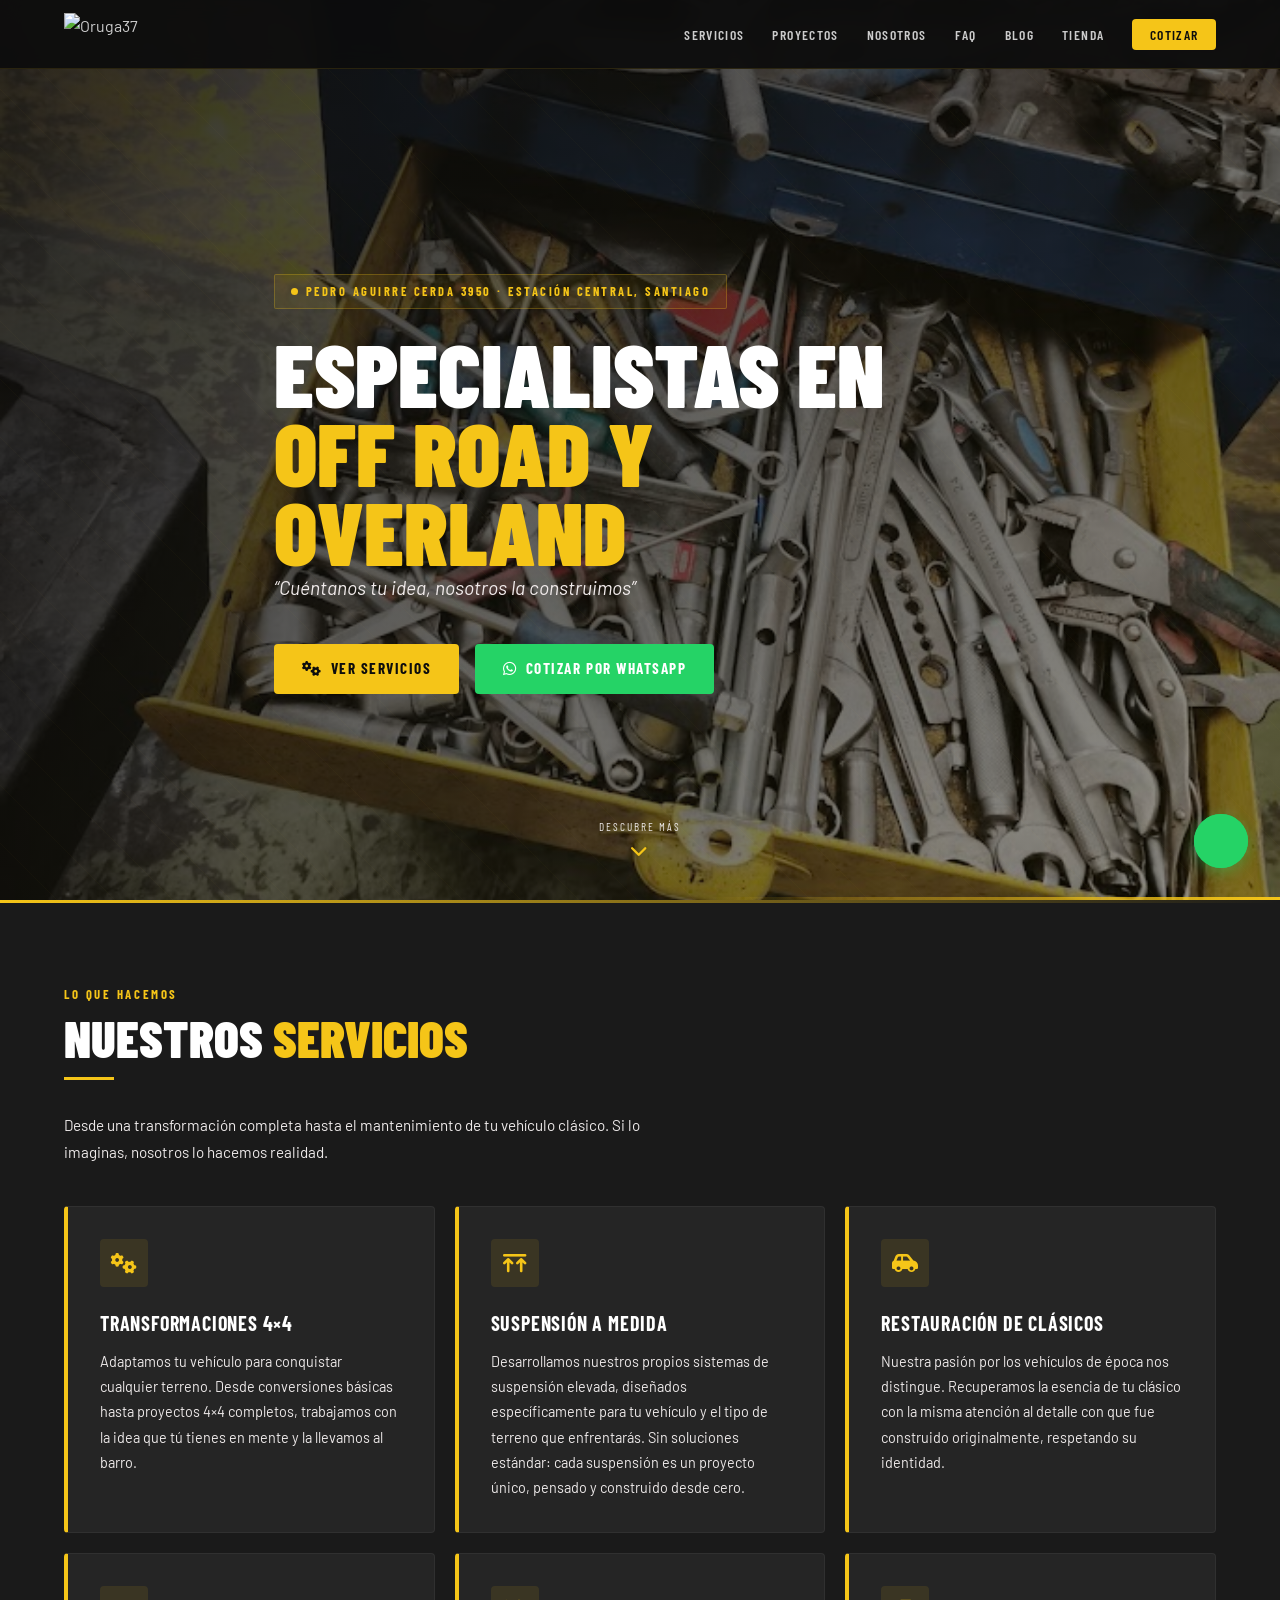
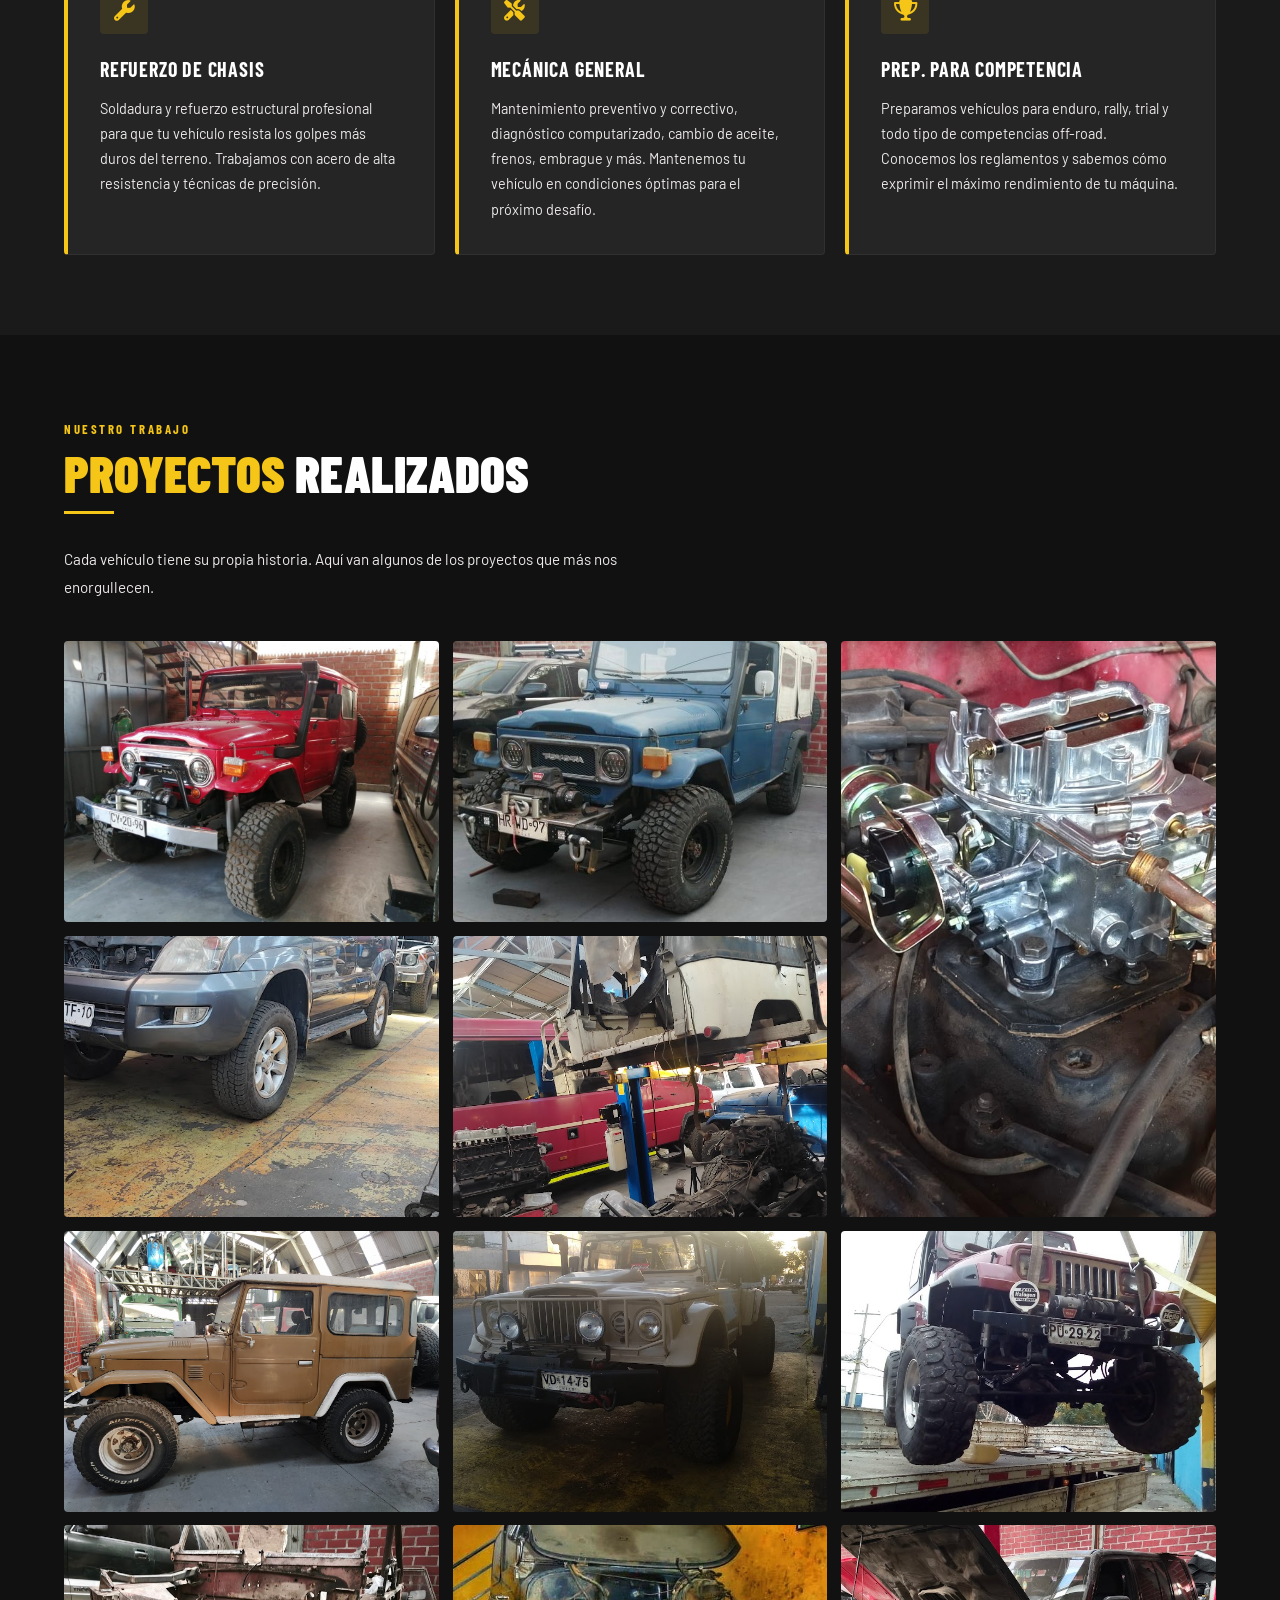
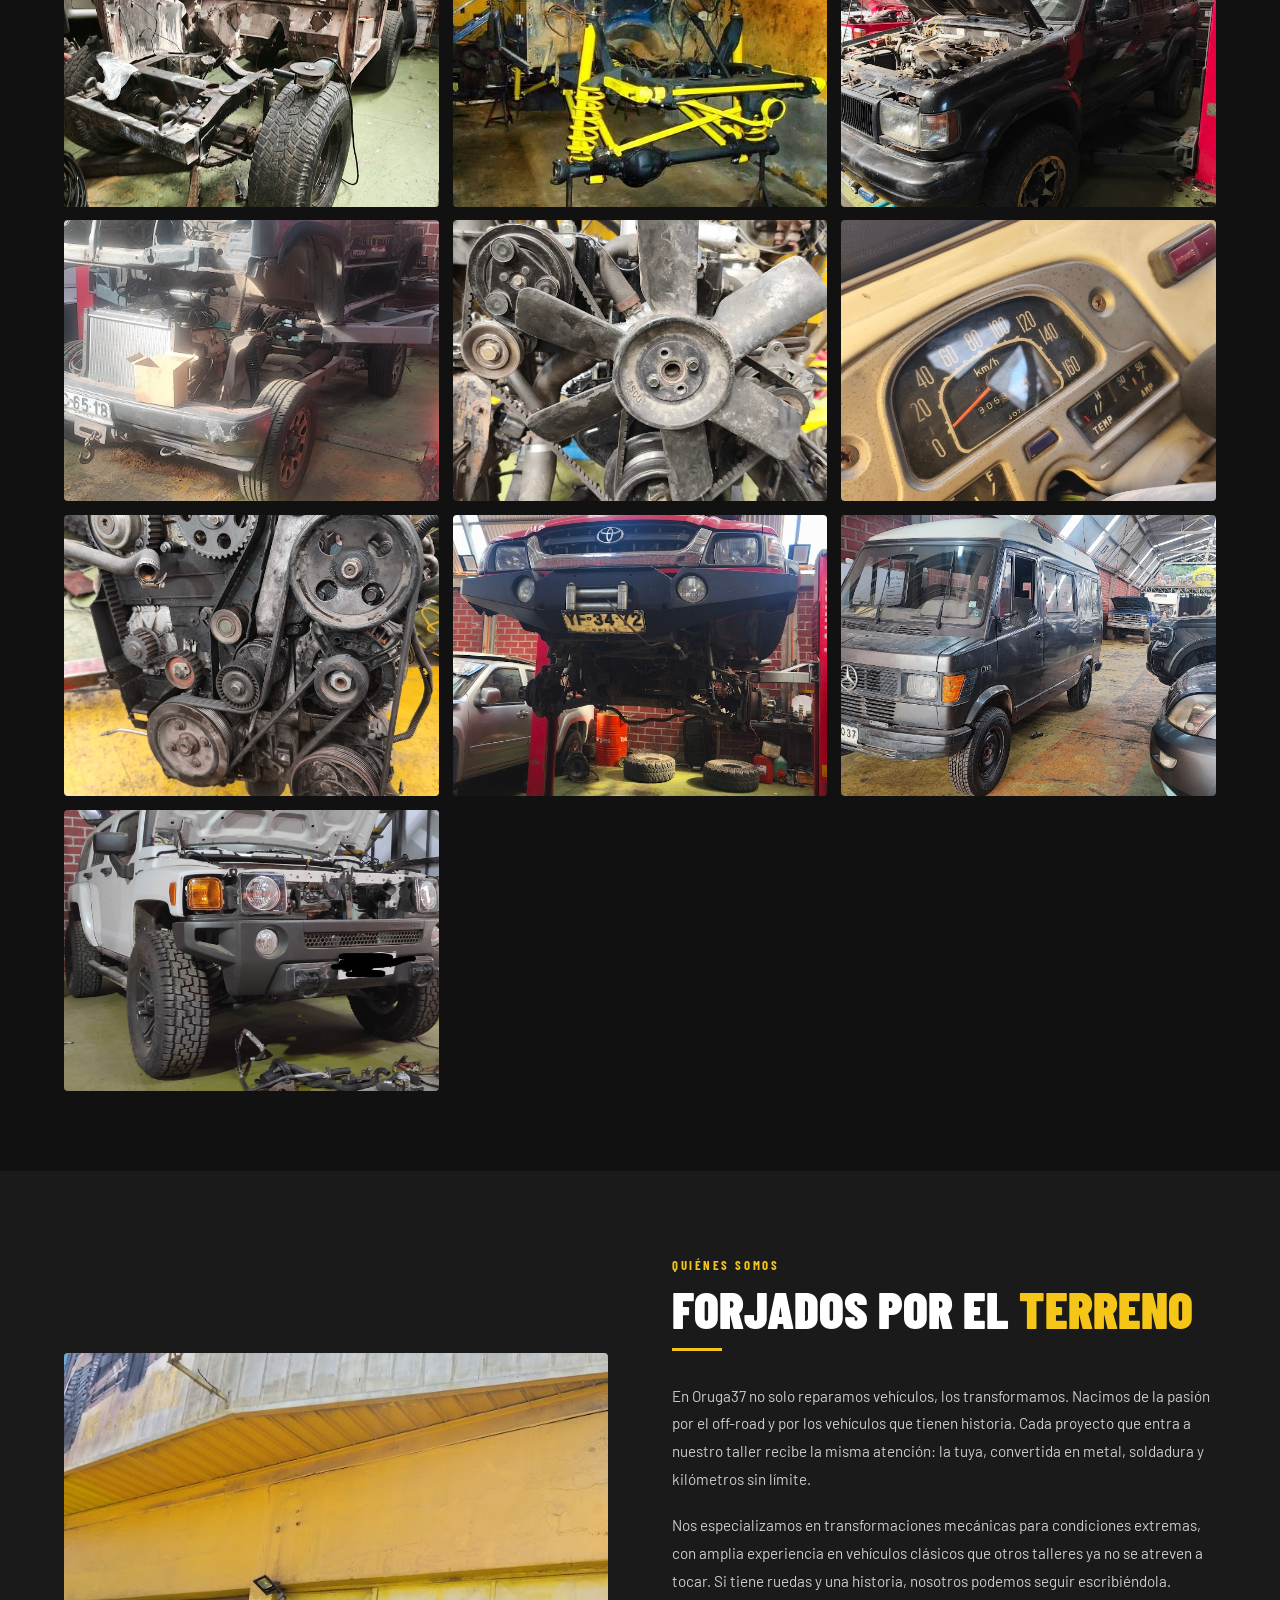
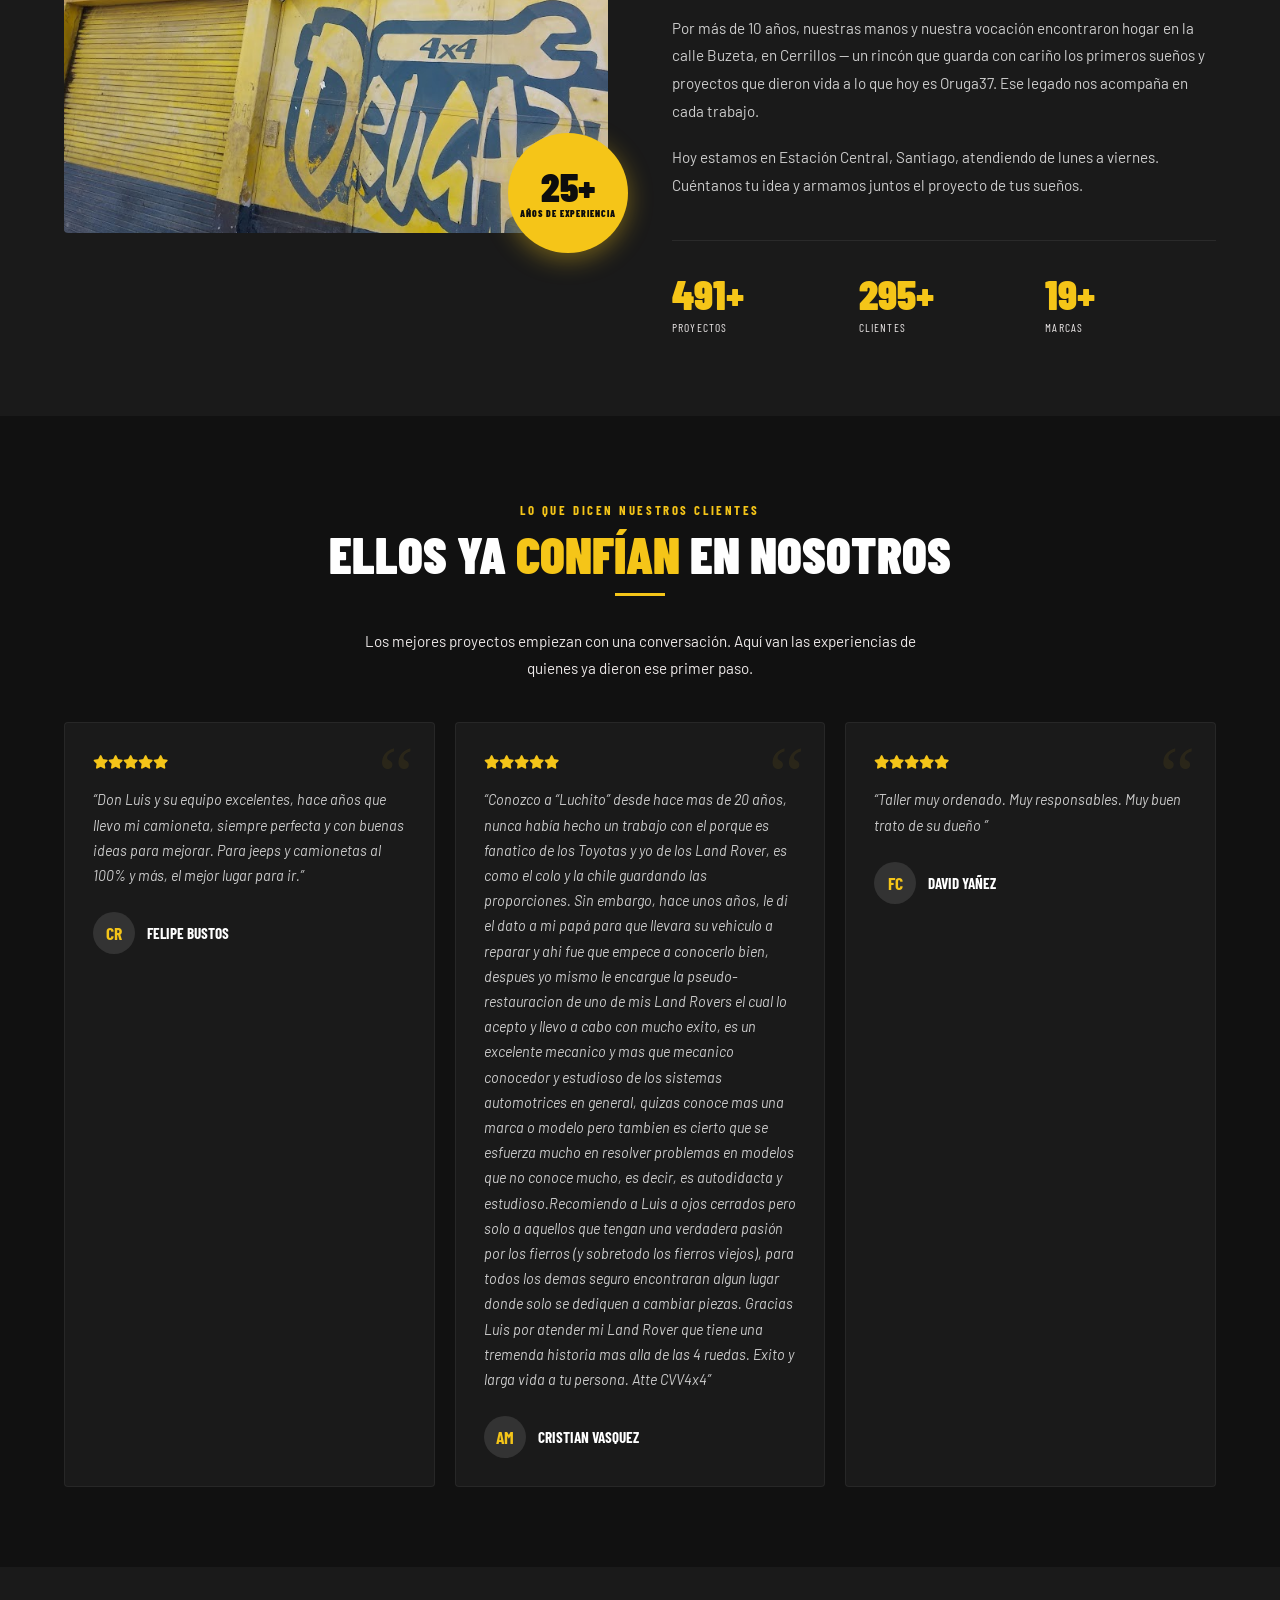
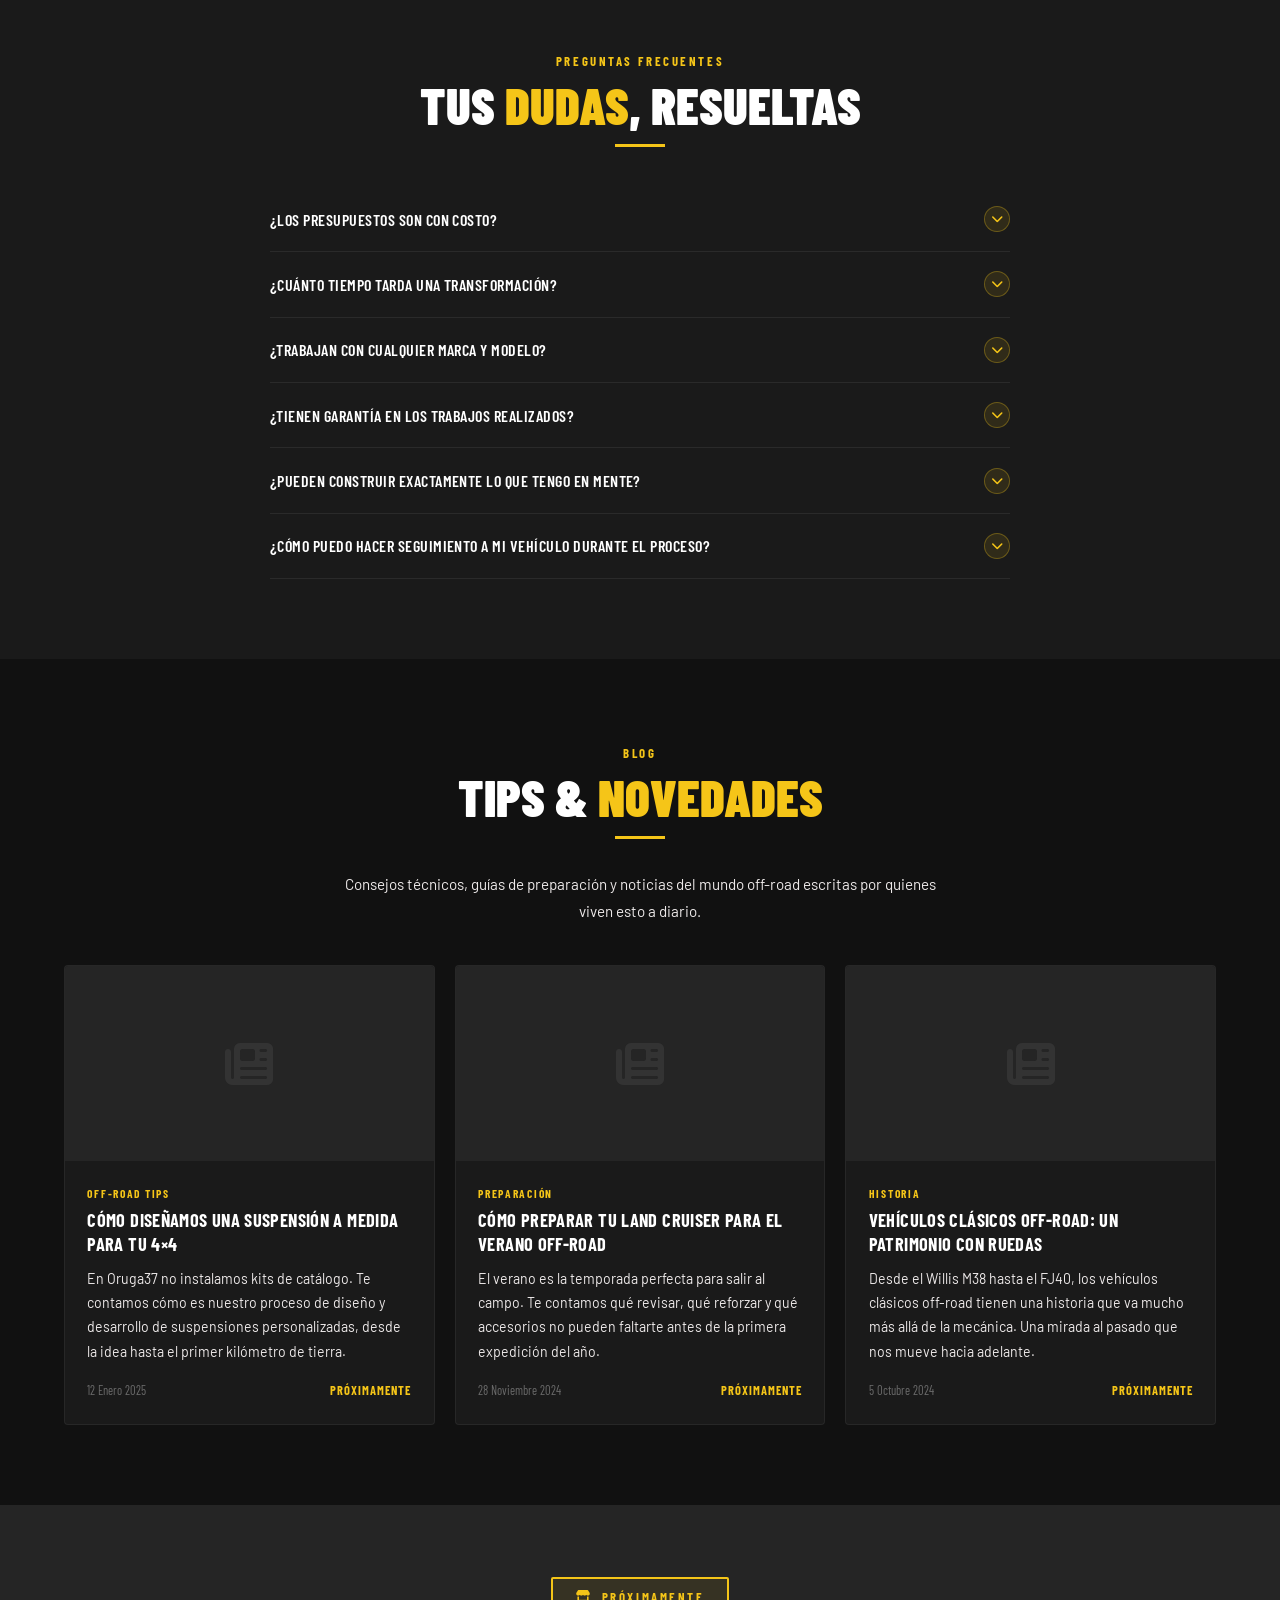
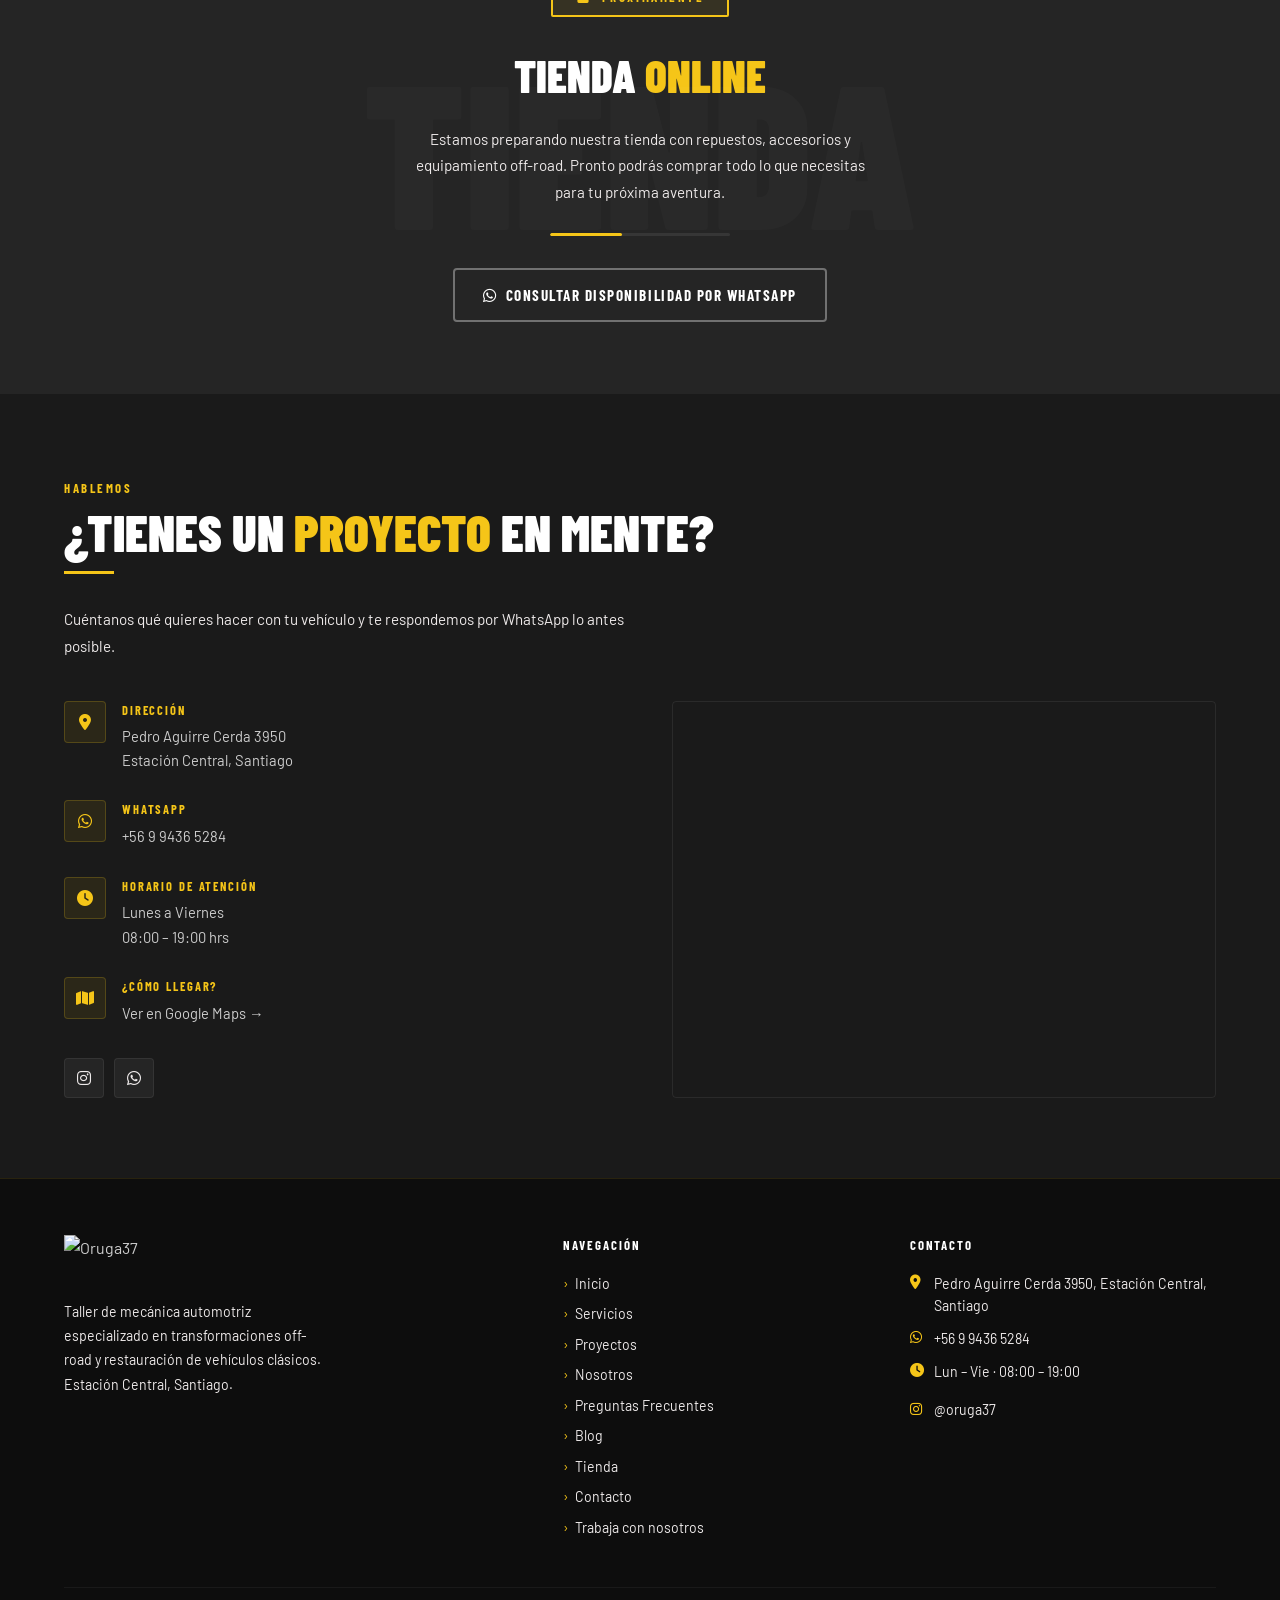
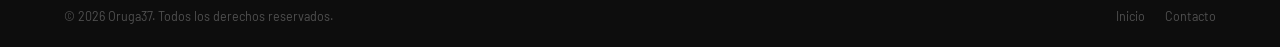
==== index.html @ f1982219 "Initial commit: sitio web PaginaOruga Co-Authored-By: Claude Sonnet 4.6 <noreply@anthropic.com>" ====
<!DOCTYPE html>
<html lang="es">
<head>
  <meta charset="UTF-8" />
  <meta name="viewport" content="width=device-width, initial-scale=1.0" />
  <meta name="description" content="Oruga37 — Taller de mecánica automotriz especializado en transformaciones off-road y restauración de vehículos clásicos. Estación Central, Santiago." />
  <meta name="keywords" content="taller off road, suspensión a medida, 4x4, restauración clásicos, mecánica automotriz, Santiago" />
  <meta property="og:title" content="Oruga37 — Cuéntanos tu idea, nosotros la construimos" />
  <meta property="og:description" content="Taller especializado en transformaciones mecánicas off-road y restauración de vehículos clásicos en Estación Central, Santiago." />
  <meta property="og:type" content="website" />
  <title>Oruga37 — Taller Off-Road Santiago</title>

  <!-- Favicon -->
  <link rel="icon" type="image/png" href="img/logo2.png" />
  <link rel="apple-touch-icon" href="img/logo2.png" />

  <!-- Theme color (barra del navegador en móvil) -->
  <meta name="theme-color" content="#0D0D0D" />

  <!-- Preload imagen hero -->
  <link rel="preload" as="image" href="img/hero/hero.jpg" />

  <!-- Google Fonts -->
  <link rel="preconnect" href="https://fonts.googleapis.com" />
  <link rel="preconnect" href="https://fonts.gstatic.com" crossorigin />
  <link href="https://fonts.googleapis.com/css2?family=Barlow+Condensed:wght@400;600;700;800;900&family=Barlow:ital,wght@0,400;0,500;0,600;1,400&display=swap" rel="stylesheet" />

  <!-- Font Awesome 6 -->
  <link rel="stylesheet" href="https://cdnjs.cloudflare.com/ajax/libs/font-awesome/6.5.1/css/all.min.css" />

  <!-- Estilos -->
  <link rel="stylesheet" href="css/style.css" />
</head>

<body>

  <!-- ===================================================
       NAVBAR
  =================================================== -->
  <nav class="navbar" role="navigation" aria-label="Navegación principal">
    <div class="container navbar-inner">

      <!-- Logo: reemplaza el elemento <a> con <img src="img/logo.png" alt="Oruga37"> cuando tengas el archivo -->
      <img src="img/logo2.png" alt="Oruga37" class="navbar-logo">

      <ul class="navbar-links" role="list">
        <li><a href="#servicios">Servicios</a></li>
        <li><a href="#proyectos">Proyectos</a></li>
        <li><a href="#nosotros">Nosotros</a></li>
        <li><a href="#faq">FAQ</a></li>
        <li><a href="#blog">Blog</a></li>
        <li><a href="#tienda">Tienda</a></li>
        <li><a href="#contacto" class="nav-cta">Cotizar</a></li>
      </ul>

      <button class="hamburger" aria-label="Abrir menú" aria-expanded="false">
        <span></span><span></span><span></span>
      </button>
    </div>
  </nav>

  <!-- Menú móvil -->
  <nav class="mobile-nav" aria-label="Menú móvil">
    <a href="#servicios">Servicios</a>
    <a href="#proyectos">Proyectos</a>
    <a href="#nosotros">Nosotros</a>
    <a href="#faq">FAQ</a>
    <a href="#blog">Blog</a>
    <a href="#tienda">Tienda</a>
    <a href="#contacto">Cotizar</a>
  </nav>

  <!-- ===================================================
       HERO
  =================================================== -->
  <section id="inicio" aria-label="Inicio">
    <div class="hero-texture" aria-hidden="true"></div>

    <div class="container hero-content">
      <div class="hero-badge">
        <span class="hero-badge-dot" aria-hidden="true"></span>
        Pedro Aguirre Cerda 3950 &middot; Estación Central, Santiago
      </div>

      <h1 class="hero-title">
        Especialistas en<span class="hl">Off Road y Overland</span>
      </h1>

      <p class="hero-slogan">&ldquo;Cuéntanos tu idea, nosotros la construimos&rdquo;</p>

      <div class="hero-actions">
        <a href="#servicios" class="btn btn-primary">
          <i class="fa-solid fa-gears" aria-hidden="true"></i> Ver Servicios
        </a>
        <a href="https://wa.me/56994365284?text=Hola%20Oruga37!%20Me%20gustar%C3%ADa%20cotizar%20un%20trabajo." target="_blank" rel="noopener" class="btn btn-wa">
          <i class="fa-brands fa-whatsapp" aria-hidden="true"></i> Cotizar por WhatsApp
        </a>
      </div>
    </div>

    <a href="#servicios" class="hero-scroll" aria-label="Ir a servicios">
      <span>Descubre más</span>
      <i class="fa-solid fa-chevron-down" aria-hidden="true"></i>
    </a>
    <div class="hero-bar" aria-hidden="true"></div>
  </section>

  <!-- ===================================================
       SERVICIOS
  =================================================== -->
  <section id="servicios" aria-label="Nuestros servicios">
    <div class="container">
      <div class="section-header reveal">
        <span class="section-label">Lo que hacemos</span>
        <h2 class="section-title">Nuestros <span>Servicios</span></h2>
        <span class="yellow-line"></span>
        <p class="section-subtitle">Desde una transformación completa hasta el mantenimiento de tu vehículo clásico. Si lo imaginas, nosotros lo hacemos realidad.</p>
      </div>

      <div class="services-grid">

        <article class="service-card reveal">
          <div class="service-icon"><i class="fa-solid fa-gears" aria-hidden="true"></i></div>
          <h3>Transformaciones 4&times;4</h3>
          <p>Adaptamos tu vehículo para conquistar cualquier terreno. Desde conversiones básicas hasta proyectos 4×4 completos, trabajamos con la idea que tú tienes en mente y la llevamos al barro.</p>
        </article>

        <article class="service-card reveal">
          <div class="service-icon"><i class="fa-solid fa-arrows-up-to-line" aria-hidden="true"></i></div>
          <h3>Suspensión a Medida</h3>
          <p>Desarrollamos nuestros propios sistemas de suspensión elevada, diseñados específicamente para tu vehículo y el tipo de terreno que enfrentarás. Sin soluciones estándar: cada suspensión es un proyecto único, pensado y construido desde cero.</p>
        </article>

        <article class="service-card reveal">
          <div class="service-icon"><i class="fa-solid fa-car-side" aria-hidden="true"></i></div>
          <h3>Restauración de Clásicos</h3>
          <p>Nuestra pasión por los vehículos de época nos distingue. Recuperamos la esencia de tu clásico con la misma atención al detalle con que fue construido originalmente, respetando su identidad.</p>
        </article>

        <article class="service-card reveal">
          <div class="service-icon"><i class="fa-solid fa-wrench" aria-hidden="true"></i></div>
          <h3>Refuerzo de Chasis</h3>
          <p>Soldadura y refuerzo estructural profesional para que tu vehículo resista los golpes más duros del terreno. Trabajamos con acero de alta resistencia y técnicas de precisión.</p>
        </article>

        <article class="service-card reveal">
          <div class="service-icon"><i class="fa-solid fa-screwdriver-wrench" aria-hidden="true"></i></div>
          <h3>Mecánica General</h3>
          <p>Mantenimiento preventivo y correctivo, diagnóstico computarizado, cambio de aceite, frenos, embrague y más. Mantenemos tu vehículo en condiciones óptimas para el próximo desafío.</p>
        </article>

        <article class="service-card reveal">
          <div class="service-icon"><i class="fa-solid fa-trophy" aria-hidden="true"></i></div>
          <h3>Prep. para Competencia</h3>
          <p>Preparamos vehículos para enduro, rally, trial y todo tipo de competencias off-road. Conocemos los reglamentos y sabemos cómo exprimir el máximo rendimiento de tu máquina.</p>
        </article>

      </div>
    </div>
  </section>

  <!-- ===================================================
       PROYECTOS
  =================================================== -->
  <section id="proyectos" aria-label="Proyectos realizados">
    <div class="container">
      <div class="section-header reveal">
        <span class="section-label">Nuestro trabajo</span>
        <h2 class="section-title"><span>Proyectos</span> Realizados</h2>
        <span class="yellow-line"></span>
        <p class="section-subtitle">Cada vehículo tiene su propia historia. Aquí van algunos de los proyectos que más nos enorgullecen.</p>
      </div>

      <!-- TÍTULOS: actualiza el texto de cada <h4> y <span> con el nombre real del proyecto -->
        <div class="projects-grid">
          
          <div class="project-card reveal">
            <img src="img/proyectos/17.jpg" alt="Proyecto Oruga37 — foto 17" loading="lazy">
            <div class="project-overlay">
              <div class="project-info">
                <h4>Proyecto 16</h4>
                <span>Off-Road</span>
              </div>
            </div>
          </div>
  
          <div class="project-card reveal">
            <img src="img/proyectos/18.jpg" alt="Proyecto Oruga37 — foto 18" loading="lazy">
            <div class="project-overlay">
              <div class="project-info">
                <h4>Proyecto 17</h4>
                <span>Off-Road</span>
              </div>
            </div>
          </div>
  
          
          <div class="project-card featured reveal">
            <img src="img/proyectos/1.jpg" alt="Proyecto Oruga37 — foto 1" loading="lazy">
            <div class="project-overlay">
              <div class="project-info">
                <h4>Proyecto 1</h4>
                <span>Off-Road</span>
              </div>
            </div>
          </div>
          
          <div class="project-card reveal">
            <img src="img/proyectos/2.jpg" alt="Proyecto Oruga37 — foto 2" loading="lazy">
            <div class="project-overlay">
              <div class="project-info">
                <h4>Proyecto 2</h4>
                <span>Off-Road</span>
              </div>
            </div>
          </div>
          
          <div class="project-card reveal">
            <img src="img/proyectos/4.jpg" alt="Proyecto Oruga37 — foto 4" loading="lazy">
            <div class="project-overlay">
              <div class="project-info">
                <h4>Proyecto 3</h4>
                <span>Off-Road</span>
              </div>
            </div>
          </div>
          
          <div class="project-card reveal">
            <img src="img/proyectos/5.jpg" alt="Proyecto Oruga37 — foto 5" loading="lazy">
            <div class="project-overlay">
              <div class="project-info">
                <h4>Proyecto 4</h4>
                <span>Off-Road</span>
              </div>
            </div>
          </div>
          
          <div class="project-card reveal">
            <img src="img/proyectos/6.jpg" alt="Proyecto Oruga37 — foto 6" loading="lazy">
            <div class="project-overlay">
              <div class="project-info">
                <h4>Proyecto 5</h4>
                <span>Off-Road</span>
              </div>
            </div>
          </div>
          
          <div class="project-card reveal">
            <img src="img/proyectos/7.jpg" alt="Proyecto Oruga37 — foto 7" loading="lazy">
            <div class="project-overlay">
              <div class="project-info">
                <h4>Proyecto 6</h4>
                <span>Off-Road</span>
              </div>
            </div>
          </div>
          
          <div class="project-card reveal">
            <img src="img/proyectos/8.jpg" alt="Proyecto Oruga37 — foto 8" loading="lazy">
            <div class="project-overlay">
            <div class="project-info">
              <h4>Proyecto 7</h4>
              <span>Off-Road</span>
            </div>
          </div>
        </div>
        
        <div class="project-card reveal">
          <img src="img/proyectos/19.jpg" alt="Proyecto Oruga37 — foto 19" loading="lazy">
          <div class="project-overlay">
            <div class="project-info">
              <h4>Proyecto 18</h4>
              <span>Off-Road</span>
            </div>
          </div>
        </div>
        <div class="project-card reveal">
          <img src="img/proyectos/9.jpg" alt="Proyecto Oruga37 — foto 9" loading="lazy">
          <div class="project-overlay">
            <div class="project-info">
              <h4>Proyecto 8</h4>
              <span>Off-Road</span>
            </div>
          </div>
        </div>

        <div class="project-card reveal">
          <img src="img/proyectos/10.jpg" alt="Proyecto Oruga37 — foto 10" loading="lazy">
          <div class="project-overlay">
            <div class="project-info">
              <h4>Proyecto 9</h4>
              <span>Off-Road</span>
            </div>
          </div>
        </div>

        <div class="project-card reveal">
          <img src="img/proyectos/11.jpg" alt="Proyecto Oruga37 — foto 11" loading="lazy">
          <div class="project-overlay">
            <div class="project-info">
              <h4>Proyecto 10</h4>
              <span>Off-Road</span>
            </div>
          </div>
        </div>

        <div class="project-card reveal">
          <img src="img/proyectos/12.jpg" alt="Proyecto Oruga37 — foto 12" loading="lazy">
          <div class="project-overlay">
            <div class="project-info">
              <h4>Proyecto 11</h4>
              <span>Off-Road</span>
            </div>
          </div>
        </div>

        <div class="project-card reveal">
          <img src="img/proyectos/13.jpg" alt="Proyecto Oruga37 — foto 13" loading="lazy">
          <div class="project-overlay">
            <div class="project-info">
              <h4>Proyecto 12</h4>
              <span>Off-Road</span>
            </div>
          </div>
        </div>

        <div class="project-card reveal">
          <img src="img/proyectos/14.jpg" alt="Proyecto Oruga37 — foto 14" loading="lazy">
          <div class="project-overlay">
            <div class="project-info">
              <h4>Proyecto 13</h4>
              <span>Off-Road</span>
            </div>
          </div>
        </div>

        <div class="project-card reveal">
          <img src="img/proyectos/15.jpg" alt="Proyecto Oruga37 — foto 15" loading="lazy">
          <div class="project-overlay">
            <div class="project-info">
              <h4>Proyecto 14</h4>
              <span>Off-Road</span>
            </div>
          </div>
        </div>

        <div class="project-card reveal">
          <img src="img/proyectos/16.jpg" alt="Proyecto Oruga37 — foto 16" loading="lazy">
          <div class="project-overlay">
            <div class="project-info">
              <h4>Proyecto 15</h4>
              <span>Off-Road</span>
            </div>
          </div>
        </div>


        
      </div>
    </div>
  </section>

  <!-- ===================================================
       NOSOTROS
  =================================================== -->
  <section id="nosotros" aria-label="Sobre nosotros">
    <div class="container">
      <div class="about-grid">

        <div class="about-image-wrap reveal">
          <img src="img/nosotros.jpg" alt="Equipo de Oruga37 en el taller">
          <div class="about-badge" aria-label="Más de 10 años de experiencia">
            <span class="num">25+</span>
            <span class="lbl">Años de experiencia</span>
          </div>
        </div>

        <div class="about-text reveal">
          <span class="section-label">Quiénes somos</span>
          <h2 class="section-title">Forjados por el <span>terreno</span></h2>
          <span class="yellow-line"></span>
          <p>En Oruga37 no solo reparamos vehículos, los transformamos. Nacimos de la pasión por el off-road y por los vehículos que tienen historia. Cada proyecto que entra a nuestro taller recibe la misma atención: la tuya, convertida en metal, soldadura y kilómetros sin límite.</p>
<p>Nos especializamos en transformaciones mecánicas para condiciones extremas, con amplia experiencia en vehículos clásicos que otros talleres ya no se atreven a tocar. Si tiene ruedas y una historia, nosotros podemos seguir escribiéndola.</p>
<p>Por más de 10 años, nuestras manos y nuestra vocación encontraron hogar en la calle Buzeta, en Cerrillos — un rincón que guarda con cariño los primeros sueños y proyectos que dieron vida a lo que hoy es Oruga37. Ese legado nos acompaña en cada trabajo.</p>
<p>Hoy estamos en Estación Central, Santiago, atendiendo de lunes a viernes. Cuéntanos tu idea y armamos juntos el proyecto de tus sueños.</p>

          <div class="about-stats">
            <div class="stat-item reveal">
              <div class="stat-num" data-target="500" data-suffix="+">0</div>
              <div class="stat-lbl">Proyectos</div>
            </div>
            <div class="stat-item reveal">
              <div class="stat-num" data-target="300" data-suffix="+">0</div>
              <div class="stat-lbl">Clientes</div>
            </div>
            <div class="stat-item reveal">
              <div class="stat-num" data-target="20" data-suffix="+">0</div>
              <div class="stat-lbl">Marcas</div>
            </div>
          </div>
        </div>

      </div>
    </div>
  </section>

  <!-- ===================================================
       TESTIMONIOS
  =================================================== -->
  <section id="testimonios" aria-label="Opiniones de clientes">
    <div class="container">
      <div class="section-header center reveal">
        <span class="section-label">Lo que dicen nuestros clientes</span>
        <h2 class="section-title">Ellos ya <span>confían</span> en nosotros</h2>
        <span class="yellow-line center"></span>
        <p class="section-subtitle">Los mejores proyectos empiezan con una conversación. Aquí van las experiencias de quienes ya dieron ese primer paso.</p>
      </div>

      <div class="testimonials-grid">

        <div class="testimonial-card reveal">
          <div class="stars" aria-label="5 estrellas">
            <i class="fa-solid fa-star"></i><i class="fa-solid fa-star"></i><i class="fa-solid fa-star"></i><i class="fa-solid fa-star"></i><i class="fa-solid fa-star"></i>
          </div>
          <p>&ldquo;Don Luis y su equipo excelentes, hace años que llevo mi camioneta, siempre perfecta y con buenas ideas para mejorar. Para jeeps y camionetas al 100% y más, el mejor lugar para ir.&rdquo;</p>
          <div class="t-author">
            <div class="t-avatar" aria-hidden="true">CR</div>
            <div>
              <div class="t-name">Felipe Bustos</div>
      
            </div>
          </div>
        </div>

        <div class="testimonial-card reveal">
          <div class="stars" aria-label="5 estrellas">
            <i class="fa-solid fa-star"></i><i class="fa-solid fa-star"></i><i class="fa-solid fa-star"></i><i class="fa-solid fa-star"></i><i class="fa-solid fa-star"></i>
          </div>
          <p>&ldquo;Conozco a “Luchito” desde hace mas de 20 años, nunca había hecho un trabajo con el porque es fanatico de los Toyotas y yo de los Land Rover, es como el colo y la chile guardando las proporciones. Sin embargo, hace unos años, le di el dato a mi papá para que llevara su vehiculo a reparar y ahi fue que empece a conocerlo bien, despues yo mismo le encargue la pseudo-restauracion de uno de mis Land Rovers el cual lo acepto y llevo a cabo con mucho exito, es un excelente mecanico y mas que mecanico conocedor y estudioso de los sistemas automotrices en general, quizas conoce mas una marca o modelo pero tambien es cierto que se esfuerza mucho en resolver problemas en modelos que no conoce mucho, es decir, es autodidacta y estudioso.Recomiendo a Luis a ojos cerrados pero solo a aquellos que tengan una verdadera pasión por los fierros (y sobretodo los fierros viejos), para todos los demas seguro encontraran algun lugar donde solo se dediquen a cambiar piezas. Gracias Luis por atender mi Land Rover que tiene una tremenda historia mas alla de las 4 ruedas. Exito y larga vida a tu persona. Atte CVV4x4&rdquo;</p>
          <div class="t-author">
            <div class="t-avatar" aria-hidden="true">AM</div>
            <div>
              <div class="t-name">Cristian Vasquez</div>
            </div>
          </div>
        </div>

        <div class="testimonial-card reveal">
          <div class="stars" aria-label="5 estrellas">
            <i class="fa-solid fa-star"></i><i class="fa-solid fa-star"></i><i class="fa-solid fa-star"></i><i class="fa-solid fa-star"></i><i class="fa-solid fa-star"></i>
          </div>
          <p>&ldquo;Taller muy ordenado. Muy responsables. Muy buen trato de su dueño &rdquo;</p>
          <div class="t-author">
            <div class="t-avatar" aria-hidden="true">FC</div>
            <div>
              <div class="t-name">David Yañez</div>
            </div>
          </div>
        </div>

      </div>
    </div>
  </section>

  <!-- ===================================================
       FAQ
  =================================================== -->
  <section id="faq" aria-label="Preguntas frecuentes">
    <div class="container">
      <div class="section-header center reveal">
        <span class="section-label">Preguntas frecuentes</span>
        <h2 class="section-title">Tus <span>dudas</span>, resueltas</h2>
        <span class="yellow-line center"></span>
      </div>

      <div class="faq-list">

        <div class="faq-item">
          <button class="faq-q" aria-expanded="false">
            ¿Los presupuestos son con costo?
            <span class="faq-icon" aria-hidden="true"><i class="fa-solid fa-chevron-down"></i></span>
          </button>
          <div class="faq-a">
            <p>No, todos nuestros presupuestos son completamente gratuitos y sin ningún tipo de compromiso. Puedes contactarnos por WhatsApp o venir directamente al taller para que evaluemos tu vehículo y tu idea. Queremos entender bien el proyecto antes de ponernos un precio.</p>
          </div>
        </div>

        <div class="faq-item">
          <button class="faq-q" aria-expanded="false">
            ¿Cuánto tiempo tarda una transformación?
            <span class="faq-icon" aria-hidden="true"><i class="fa-solid fa-chevron-down"></i></span>
          </button>
          <div class="faq-a">
            <p>Depende del tipo y la complejidad del proyecto. Una suspensión a medida puede tomar entre algunos días y varias semanas según el nivel de desarrollo requerido, mientras que una restauración completa de un vehículo clásico puede llevar meses. En el presupuesto siempre te indicamos el plazo estimado.</p>
          </div>
        </div>

        <div class="faq-item">
          <button class="faq-q" aria-expanded="false">
            ¿Trabajan con cualquier marca y modelo?
            <span class="faq-icon" aria-hidden="true"><i class="fa-solid fa-chevron-down"></i></span>
          </button>
          <div class="faq-a">
            <p>Sí. Tenemos experiencia con Toyota, Ford, Jeep, Nissan, Land Rover, Volkswagen, Chevrolet y muchas marcas más, incluyendo modelos antiguos que ya no tienen soporte oficial. Si tu vehículo tiene historia, nosotros podemos trabajarlo.</p>
          </div>
        </div>

        <div class="faq-item">
          <button class="faq-q" aria-expanded="false">
            ¿Tienen garantía en los trabajos realizados?
            <span class="faq-icon" aria-hidden="true"><i class="fa-solid fa-chevron-down"></i></span>
          </button>
          <div class="faq-a">
            <p>Sí, todos nuestros trabajos cuentan con garantía. El plazo varía según el tipo de intervención. En mecánica general aplicamos garantía de mano de obra y en los sistemas instalados aplicamos la garantía del fabricante. Te lo informamos en detalle al momento de la entrega.</p>
          </div>
        </div>

        <div class="faq-item">
          <button class="faq-q" aria-expanded="false">
            ¿Pueden construir exactamente lo que tengo en mente?
            <span class="faq-icon" aria-hidden="true"><i class="fa-solid fa-chevron-down"></i></span>
          </button>
          <div class="faq-a">
            <p>Ese es nuestro mayor diferenciador. No tenemos proyectos estándar: cada vehículo y cada cliente son distintos. Cuéntanos tu idea, por loca que parezca, y la analizamos juntos. Si es técnicamente posible y seguro, lo construimos.</p>
          </div>
        </div>

        <div class="faq-item">
          <button class="faq-q" aria-expanded="false">
            ¿Cómo puedo hacer seguimiento a mi vehículo durante el proceso?
            <span class="faq-icon" aria-hidden="true"><i class="fa-solid fa-chevron-down"></i></span>
          </button>
          <div class="faq-a">
            <p>Nos mantenemos en contacto contigo por WhatsApp durante todo el proceso. Te informamos de avances, te enviamos fotos del progreso y te consultamos si surge alguna decisión que deba tomarse. Tu proyecto es también tuyo en todo momento.</p>
          </div>
        </div>

      </div>
    </div>
  </section>

  <!-- ===================================================
       BLOG
  =================================================== -->
  <section id="blog" aria-label="Blog y noticias">
    <div class="container">
      <div class="section-header center reveal">
        <span class="section-label">Blog</span>
        <h2 class="section-title">Tips &amp; <span>Novedades</span></h2>
        <span class="yellow-line center"></span>
        <p class="section-subtitle">Consejos técnicos, guías de preparación y noticias del mundo off-road escritas por quienes viven esto a diario.</p>
      </div>

      <!-- INSTRUCCIÓN PARA EL CLIENTE:
           Reemplaza los div.blog-img con imágenes reales cuando las tengas.
           Guarda las fotos en img/blog/ -->
      <div class="blog-grid">

        <article class="blog-card reveal">
          <div class="blog-img"><i class="fa-solid fa-newspaper" aria-hidden="true"></i></div>
          <div class="blog-body">
            <div class="blog-cat">Off-Road Tips</div>
            <h3>Cómo Diseñamos una Suspensión a Medida para tu 4×4</h3>
            <p>En Oruga37 no instalamos kits de catálogo. Te contamos cómo es nuestro proceso de diseño y desarrollo de suspensiones personalizadas, desde la idea hasta el primer kilómetro de tierra.</p>
            <div class="blog-foot">
              <span>12 Enero 2025</span>
              <a href="blog/index.html">Próximamente</a>
            </div>
          </div>
        </article>

        <article class="blog-card reveal">
          <div class="blog-img"><i class="fa-solid fa-newspaper" aria-hidden="true"></i></div>
          <div class="blog-body">
            <div class="blog-cat">Preparación</div>
            <h3>Cómo Preparar tu Land Cruiser para el Verano Off-Road</h3>
            <p>El verano es la temporada perfecta para salir al campo. Te contamos qué revisar, qué reforzar y qué accesorios no pueden faltarte antes de la primera expedición del año.</p>
            <div class="blog-foot">
              <span>28 Noviembre 2024</span>
              <a href="blog/index.html">Próximamente</a>
            </div>
          </div>
        </article>

        <article class="blog-card reveal">
          <div class="blog-img"><i class="fa-solid fa-newspaper" aria-hidden="true"></i></div>
          <div class="blog-body">
            <div class="blog-cat">Historia</div>
            <h3>Vehículos Clásicos Off-Road: Un Patrimonio con Ruedas</h3>
            <p>Desde el Willis M38 hasta el FJ40, los vehículos clásicos off-road tienen una historia que va mucho más allá de la mecánica. Una mirada al pasado que nos mueve hacia adelante.</p>
            <div class="blog-foot">
              <span>5 Octubre 2024</span>
              <a href="blog/index.html">Próximamente</a>
            </div>
          </div>
        </article>

      </div>
    </div>
  </section>

  <!-- ===================================================
       TIENDA (En Construcción)
  =================================================== -->
  <section id="tienda" aria-label="Tienda en línea">
    <div class="container">
      <div class="shop-badge">
        <i class="fa-solid fa-store" aria-hidden="true"></i> Próximamente
      </div>
      <h2>Tienda <span style="color:var(--yellow)">Online</span></h2>
      <p>Estamos preparando nuestra tienda con repuestos, accesorios y equipamiento off-road. Pronto podrás comprar todo lo que necesitas para tu próxima aventura.</p>
      <div class="shop-bar" aria-hidden="true"><div class="shop-fill"></div></div>
      <a href="https://wa.me/56994365284?text=Hola%20Oruga37!%20Busco%20un%20repuesto%20espec%C3%ADfico." target="_blank" rel="noopener" class="btn btn-outline">
        <i class="fa-brands fa-whatsapp" aria-hidden="true"></i> Consultar disponibilidad por WhatsApp
      </a>
    </div>
  </section>

  <!-- ===================================================
       CONTACTO
  =================================================== -->
  <section id="contacto" aria-label="Contacto">
    <div class="container">
      <div class="section-header reveal">
        <span class="section-label">Hablemos</span>
        <h2 class="section-title">&iquest;Tienes un <span>proyecto</span> en mente?</h2>
        <span class="yellow-line"></span>
        <p class="section-subtitle">Cuéntanos qué quieres hacer con tu vehículo y te respondemos por WhatsApp lo antes posible.</p>
      </div>

      <div class="contact-grid">

        <!-- Información de contacto -->
        <div class="reveal">
          <div class="contact-item">
            <div class="contact-ico"><i class="fa-solid fa-location-dot" aria-hidden="true"></i></div>
            <div class="contact-txt">
              <h4>Dirección</h4>
              <p>Pedro Aguirre Cerda 3950<br>Estación Central, Santiago</p>
            </div>
          </div>

          <div class="contact-item">
            <div class="contact-ico"><i class="fa-brands fa-whatsapp" aria-hidden="true"></i></div>
            <div class="contact-txt">
              <h4>WhatsApp</h4>
              <a href="https://wa.me/56994365284" target="_blank" rel="noopener">+56 9 9436 5284</a>
            </div>
          </div>

          <div class="contact-item">
            <div class="contact-ico"><i class="fa-solid fa-clock" aria-hidden="true"></i></div>
            <div class="contact-txt">
              <h4>Horario de atención</h4>
              <p>Lunes a Viernes<br>08:00 &ndash; 19:00 hrs</p>
            </div>
          </div>

          <div class="contact-item">
            <div class="contact-ico"><i class="fa-solid fa-map" aria-hidden="true"></i></div>
            <div class="contact-txt">
              <h4>&iquest;Cómo llegar?</h4>
              <a href="https://maps.google.com/?q=Pedro+Aguirre+Cerda+3950,+Estacion+Central,+Santiago,+Chile" target="_blank" rel="noopener">Ver en Google Maps &rarr;</a>
            </div>
          </div>

          <div class="contact-social">
            <a href="https://instagram.com/oruga37" target="_blank" rel="noopener" class="soc-link" aria-label="Instagram de Oruga37">
              <i class="fa-brands fa-instagram" aria-hidden="true"></i>
            </a>
            <a href="https://wa.me/56994365284" target="_blank" rel="noopener" class="soc-link" aria-label="WhatsApp de Oruga37">
              <i class="fa-brands fa-whatsapp" aria-hidden="true"></i>
            </a>
          </div>
        </div>

        <!-- Mapa -->
        <div class="contact-map reveal">
          <iframe
            title="Ubicación Oruga37"
            src="https://www.google.com/maps?q=Pedro+Aguirre+Cerda+3950,+Estaci%C3%B3n+Central,+Santiago,+Chile&output=embed"
            width="100%" height="100%" style="border:0; border-radius:4px; display:block; min-height:360px;"
            allowfullscreen loading="lazy" referrerpolicy="no-referrer-when-downgrade">
          </iframe>
        </div>

      </div>
    </div>
  </section>

  <!-- ===================================================
       FOOTER
  =================================================== -->
  <footer>
    <div class="container">
      <div class="footer-grid">

        <div class="footer-brand">
          <div class="footer-brand-logo">
            <img src="img/logo2.png" alt="Oruga37">
          </div>
          <p>Taller de mecánica automotriz especializado en transformaciones off-road y restauración de vehículos clásicos. Estación Central, Santiago.</p>
        </div>

        <div>
          <h3 class="footer-h">Navegación</h3>
          <ul class="footer-links">
            <li><a href="#inicio">Inicio</a></li>
            <li><a href="#servicios">Servicios</a></li>
            <li><a href="#proyectos">Proyectos</a></li>
            <li><a href="#nosotros">Nosotros</a></li>
            <li><a href="#faq">Preguntas Frecuentes</a></li>
            <li><a href="#blog">Blog</a></li>
            <li><a href="#tienda">Tienda</a></li>
            <li><a href="#contacto">Contacto</a></li>
            <li><a href="trabaja-con-nosotros.html">Trabaja con nosotros</a></li>
          </ul>
        </div>

        <div>
          <h3 class="footer-h">Contacto</h3>
          <div class="footer-ci"><i class="fa-solid fa-location-dot"></i><span>Pedro Aguirre Cerda 3950, Estación Central, Santiago</span></div>
          <div class="footer-ci"><i class="fa-brands fa-whatsapp"></i><a href="https://wa.me/56994365284">+56 9 9436 5284</a></div>
          <div class="footer-ci"><i class="fa-solid fa-clock"></i><span>Lun &ndash; Vie &middot; 08:00 &ndash; 19:00</span></div>
          <div class="footer-ci" style="margin-top:1rem">
            <i class="fa-brands fa-instagram"></i>
            <a href="https://instagram.com/oruga37" target="_blank" rel="noopener">@oruga37</a>
          </div>
        </div>

      </div>

      <div class="footer-bottom">
        <p>&copy; <span id="footer-year">2025</span> Oruga37. Todos los derechos reservados.</p>
        <div class="footer-btm-links">
          <a href="#inicio">Inicio</a>
          <a href="#contacto">Contacto</a>
        </div>
      </div>
    </div>
  </footer>

  <!-- ===================================================
       BOTÓN FLOTANTE WHATSAPP
  =================================================== -->
  <div class="wa-float">
    <span class="wa-bubble">¡Cuéntanos tu idea!</span>
    <a href="https://wa.me/56994365284?text=Hola%20Oruga37!%20Me%20gustar%C3%ADa%20cotizar%20un%20trabajo." target="_blank" rel="noopener" class="wa-btn" aria-label="Contactar por WhatsApp">
      <span class="wa-pulse" aria-hidden="true"></span>
      <i class="fa-brands fa-whatsapp" aria-hidden="true"></i>
    </a>
  </div>

  <!-- ===================================================
       LIGHTBOX
  =================================================== -->
  <div class="lightbox" id="lightbox" role="dialog" aria-modal="true" aria-label="Galería de proyectos">
    <button class="lb-close" id="lb-close" aria-label="Cerrar galería"><i class="fa-solid fa-xmark"></i></button>
    <button class="lb-prev"  id="lb-prev"  aria-label="Foto anterior"><i class="fa-solid fa-chevron-left"></i></button>
    <button class="lb-next"  id="lb-next"  aria-label="Foto siguiente"><i class="fa-solid fa-chevron-right"></i></button>
    <div class="lb-img-wrap">
      <img src="" alt="" id="lb-img" />
      <div class="lb-caption" id="lb-caption"></div>
      <div class="lb-counter" id="lb-counter"></div>
    </div>
  </div>

  <script src="js/main.js"></script>
</body>
</html>
---- css/style.css ----
/* =====================================================
   ORUGA37 — Hoja de Estilos Principal
   Paleta: Amarillo #F5C518 · Negro #0D0D0D
   Tipografía: Barlow Condensed (títulos) · Barlow (cuerpo)
===================================================== */

/* === VARIABLES ====================================== */
:root {
  --yellow:       #F5C518;
  --yellow-dark:  #C9A00C;
  --yellow-light: #FFD93D;
  --black:        #0D0D0D;
  --dark-1:       #111111;
  --dark-2:       #1A1A1A;
  --dark-3:       #252525;
  --dark-4:       #333333;
  --gray:         #777777;
  --light:        #CCCCCC;
  --white:        #FFFFFF;
  --green-wa:     #25D366;

  --font-heading: 'Barlow Condensed', sans-serif;
  --font-body:    'Barlow', sans-serif;

  --radius:       4px;
  --transition:   0.3s ease;
  --shadow:       0 4px 20px rgba(0,0,0,0.4);
  --shadow-y:     0 4px 20px rgba(245,197,24,0.2);
  --max-w:        1200px;
  --section-pad:  5rem 0;
}

/* === RESET ========================================= */
*, *::before, *::after { margin: 0; padding: 0; box-sizing: border-box; }
html  { scroll-behavior: smooth; font-size: 16px; }
body  { font-family: var(--font-body); background: var(--dark-1); color: var(--light); line-height: 1.6; overflow-x: hidden; }
img   { max-width: 100%; height: auto; display: block; }
a     { color: inherit; text-decoration: none; }
ul    { list-style: none; }
button { cursor: pointer; border: none; background: none; font-family: inherit; }

/* === UTILIDADES ==================================== */
.container { max-width: var(--max-w); margin: 0 auto; padding: 0 1.5rem; }

.section-label {
  display: inline-block;
  font-family: var(--font-heading);
  font-size: 0.8rem; font-weight: 700;
  letter-spacing: 0.2em; text-transform: uppercase;
  color: var(--yellow); margin-bottom: 0.4rem;
}
.section-title {
  font-family: var(--font-heading);
  font-size: clamp(2rem, 5vw, 3.2rem);
  font-weight: 900; text-transform: uppercase;
  color: var(--white); line-height: 1.05; margin-bottom: 0.75rem;
}
.section-title span { color: var(--yellow); }
.section-subtitle { font-size: 0.95rem; color: #ede9e9; max-width: 600px; margin-bottom: 2.5rem; line-height: 1.8; }
.section-header { margin-bottom: 2.5rem; }
.section-header.center { text-align: center; }
.section-header.center .section-subtitle { margin-left: auto; margin-right: auto; }

.yellow-line { display: block; width: 50px; height: 3px; background: var(--yellow); margin: 0.75rem 0 2rem; }
.yellow-line.center { margin-left: auto; margin-right: auto; }

/* BOTONES */
.btn {
  display: inline-flex; align-items: center; gap: 0.5rem;
  padding: 0.8rem 1.75rem;
  font-family: var(--font-heading); font-size: 0.95rem;
  font-weight: 700; letter-spacing: 0.1em; text-transform: uppercase;
  border-radius: var(--radius); transition: var(--transition);
}
.btn-primary  { background: var(--yellow); color: var(--black); }
.btn-primary:hover { background: var(--yellow-dark); transform: translateY(-2px); box-shadow: var(--shadow-y); }
.btn-outline  { background: transparent; color: var(--white); border: 2px solid rgba(255,255,255,0.35); }
.btn-outline:hover { border-color: var(--yellow); color: var(--yellow); transform: translateY(-2px); }
.btn-wa  { background: var(--green-wa); color: var(--white); }
.btn-wa:hover { background: #1da851; transform: translateY(-2px); }

/* REVEAL ON SCROLL */
.reveal { opacity: 0; transform: translateY(28px); transition: opacity 0.6s ease, transform 0.6s ease; }
.reveal.visible { opacity: 1; transform: translateY(0); }

/* === NAVBAR ======================================== */
.navbar {
  position: fixed; top: 0; left: 0; right: 0; z-index: 1000;
  background: rgba(13,13,13,0.95); backdrop-filter: blur(10px);
  border-bottom: 1px solid rgba(245,197,24,0.12);
  transition: var(--transition);
}
.navbar.scrolled { border-bottom-color: rgba(245,197,24,0.28); }

.navbar-inner {
  display: flex; align-items: center; justify-content: space-between; height: 68px;
}
.navbar-logo img,
.navbar-logo       { height: 42px; width: auto; display: block; }
.navbar-logo-text  { font-family: var(--font-heading); font-size: 1.75rem; font-weight: 900; color: var(--white); }
.navbar-logo-text span { color: var(--yellow); }

.navbar-links { display: flex; align-items: center; gap: 1.75rem; }
.navbar-links a {
  font-family: var(--font-heading); font-size: 0.85rem; font-weight: 600;
  letter-spacing: 0.1em; text-transform: uppercase; color: var(--light);
  transition: var(--transition); position: relative;
}
.navbar-links a::after {
  content: ''; position: absolute; bottom: -4px; left: 0;
  width: 0; height: 2px; background: var(--yellow); transition: var(--transition);
}
.navbar-links a:hover, .navbar-links a.active { color: var(--yellow); }
.navbar-links a:hover::after, .navbar-links a.active::after { width: 100%; }

.nav-cta {
  padding: 0.45rem 1.1rem !important;
  background: var(--yellow) !important; color: var(--black) !important;
  border-radius: var(--radius);
}
.nav-cta:hover { background: var(--yellow-dark) !important; }
.nav-cta::after { display: none !important; }

/* HAMBURGER */
.hamburger { display: none; flex-direction: column; gap: 5px; padding: 4px; }
.hamburger span { display: block; width: 24px; height: 2px; background: var(--white); transition: var(--transition); }
.hamburger.open span:nth-child(1) { transform: translateY(7px) rotate(45deg); }
.hamburger.open span:nth-child(2) { opacity: 0; }
.hamburger.open span:nth-child(3) { transform: translateY(-7px) rotate(-45deg); }

/* MOBILE NAV */
.mobile-nav {
  display: none; position: fixed; top: 68px; left: 0; right: 0; bottom: 0;
  background: var(--dark-1); z-index: 999;
  padding: 2rem 1.5rem; flex-direction: column; gap: 0.25rem; overflow-y: auto;
}
.mobile-nav.open { display: flex; }
.mobile-nav a {
  font-family: var(--font-heading); font-size: 1.6rem; font-weight: 700;
  text-transform: uppercase; letter-spacing: 0.08em; color: var(--light);
  padding: 0.85rem 0; border-bottom: 1px solid rgba(255,255,255,0.05);
  transition: var(--transition);
}
.mobile-nav a:hover { color: var(--yellow); padding-left: 0.5rem; }

/* === HERO ========================================== */
#inicio {
  position: relative; min-height: 100vh;
  display: flex; align-items: center;
  background-color: var(--dark-1);
  background-image:
    linear-gradient(135deg, rgba(13,13,13,0.86), rgba(20,15,0,0.45)),
    url('../img/hero/hero.jpg');
  background-position: center;
  background-size: cover;
  background-repeat: no-repeat;
  overflow: hidden;
}
.hero-texture {
  position: absolute; inset: 0; pointer-events: none;
  background-image:
    repeating-linear-gradient(45deg,
      transparent, transparent 40px,
      rgba(245,197,24,0.018) 40px, rgba(245,197,24,0.018) 41px);
}
.hero-content { position: relative; z-index: 2; max-width: 780px; padding-top: 68px; }

.hero-badge {
  display: inline-flex; align-items: center; gap: 0.5rem;
  background: rgba(245,197,24,0.08); border: 1px solid rgba(245,197,24,0.25);
  color: var(--yellow); font-family: var(--font-heading);
  font-size: 0.78rem; font-weight: 700; letter-spacing: 0.2em; text-transform: uppercase;
  padding: 0.4rem 1rem; border-radius: 2px; margin-bottom: 1.5rem;
}
.hero-badge-dot { width: 7px; height: 7px; background: var(--yellow); border-radius: 50%; }

.hero-title {
  font-family: var(--font-heading);
  font-size: clamp(4rem, 7vw, 9rem);
  font-weight: 900; text-transform: uppercase;
  color: var(--white); line-height: 0.88; margin-bottom: 0.2rem;
}
.hero-title .hl { color: var(--yellow); display: block; }

.hero-subtitle {
  font-family: var(--font-heading);
  font-size: clamp(1rem, 2.5vw, 1.4rem);
  font-weight: 400; color: var(--light); letter-spacing: 0.03em;
  margin-bottom: 0.4rem;
}
.hero-slogan {
  font-size: clamp(1.2rem, 2vw, 1.1rem);
  color: #f1ebeb; font-style: italic; margin-bottom: 2.5rem;
}
.hero-actions { display: flex; gap: 1rem; flex-wrap: wrap; }

.hero-scroll {
  position: absolute; bottom: 2.5rem; left: 50%; transform: translateX(-50%);
  display: flex; flex-direction: column; align-items: center; gap: 0.4rem;
  color: #ede9e9; font-family: var(--font-heading);
  font-size: 0.7rem; letter-spacing: 0.18em; text-transform: uppercase;
  animation: bounce 2s ease-in-out infinite;
}
.hero-scroll i { color: var(--yellow); font-size: 1.1rem; }
.hero-bar { position: absolute; bottom: 0; right: 0; width: 45%; height: 3px; background: linear-gradient(to left, var(--yellow), transparent); }

/* === SERVICIOS ===================================== */
#servicios {
  padding: var(--section-pad); background: var(--dark-2); position: relative;
}
#servicios::before {
  content: ''; position: absolute; top: 0; left: 0; right: 0; height: 3px;
  background: linear-gradient(to right, var(--yellow), transparent);
}
.services-grid { display: grid; grid-template-columns: repeat(auto-fit, minmax(310px, 1fr)); gap: 1.25rem; }

.service-card {
  background: var(--dark-3); border: 1px solid rgba(255,255,255,0.05);
  border-left: 4px solid var(--yellow); border-radius: var(--radius);
  padding: 2rem; transition: var(--transition);
}
.service-card:hover { background: var(--dark-4); transform: translateY(-4px); box-shadow: var(--shadow-y); }

.service-icon {
  width: 48px; height: 48px;
  background: rgba(245,197,24,0.1); border-radius: var(--radius);
  display: flex; align-items: center; justify-content: center; margin-bottom: 1.2rem;
}
.service-icon i { font-size: 1.3rem; color: var(--yellow); }
.service-card h3 {
  font-family: var(--font-heading); font-size: 1.25rem; font-weight: 700;
  text-transform: uppercase; color: var(--white);
  letter-spacing: 0.04em; margin-bottom: 0.65rem;
}
.service-card p { font-size: 0.9rem; color: #ede9e9; line-height: 1.75; }

/* === PROYECTOS ===================================== */
#proyectos { padding: var(--section-pad); background: var(--dark-1); }

.projects-grid {
  display: grid;
  grid-template-columns: repeat(3, 1fr);
  gap: 0.85rem;
}
.project-card {
  position: relative; overflow: hidden; border-radius: var(--radius);
  aspect-ratio: 4/3; background: var(--dark-3); cursor: pointer;
}
.project-card.featured { grid-row: span 2; aspect-ratio: unset; }

.project-ph {
  width: 100%; height: 100%;
  display: flex; align-items: center; justify-content: center;
  font-size: 3rem; color: var(--dark-4);
}
.project-card img { width: 100%; height: 100%; object-fit: cover; transition: transform 0.5s ease; }
.project-card:hover img { transform: scale(1.06); }

.project-overlay {
  position: absolute; inset: 0;
  background: linear-gradient(to top, rgba(0,0,0,0.9) 30%, transparent);
  opacity: 0; transition: var(--transition);
  display: flex; align-items: flex-end; padding: 1.25rem;
}
.project-card:hover .project-overlay { opacity: 1; }
.project-info h4 {
  font-family: var(--font-heading); font-size: 1.05rem; font-weight: 700;
  text-transform: uppercase; color: var(--white); margin-bottom: 0.2rem;
}
.project-info span {
  font-family: var(--font-heading); font-size: 0.78rem;
  letter-spacing: 0.12em; text-transform: uppercase; color: var(--yellow);
}

/* === NOSOTROS ====================================== */
#nosotros { padding: var(--section-pad); background: var(--dark-2); }
.about-grid { display: grid; grid-template-columns: 1fr 1fr; gap: 4rem; align-items: center; }

.about-image-wrap { position: relative; }
.about-ph {
  width: 100%; height: 480px; background: var(--dark-3); border-radius: var(--radius);
  display: flex; align-items: center; justify-content: center;
  border: 1px dashed rgba(255,255,255,0.08);
}
.about-ph i { font-size: 4rem; color: var(--dark-4); }
.about-image-wrap > img { width: 100%; height: 480px; object-fit: cover; border-radius: var(--radius); display: block; }

.about-badge {
  position: absolute; bottom: -1.25rem; right: -1.25rem;
  background: var(--yellow); color: var(--black);
  width: 120px; height: 120px; border-radius: 50%;
  display: flex; flex-direction: column; align-items: center; justify-content: center;
  font-family: var(--font-heading); font-weight: 900;
  box-shadow: 0 6px 24px rgba(245,197,24,0.4); text-align: center;
}
.about-badge .num { font-size: 2.5rem; line-height: 1; }
.about-badge .lbl { font-size: 0.6rem; letter-spacing: 0.1em; text-transform: uppercase; }

.about-text p { color: var(--light); font-size: 0.95rem; line-height: 1.82; margin-bottom: 1.2rem; }

.about-stats {
  display: grid; grid-template-columns: repeat(3,1fr); gap: 1rem;
  margin-top: 2.5rem; padding-top: 2rem;
  border-top: 1px solid rgba(255,255,255,0.07);
}
.stat-num {
  font-family: var(--font-heading); font-size: 2.6rem; font-weight: 900;
  color: var(--yellow); line-height: 1;
}
.stat-lbl { font-family: var(--font-heading); font-size: 0.72rem; color: #ede9e9; text-transform: uppercase; letter-spacing: 0.1em; margin-top: 0.2rem; }

/* === TESTIMONIOS =================================== */
#testimonios { padding: var(--section-pad); background: var(--dark-1); }
.testimonials-grid { display: grid; grid-template-columns: repeat(auto-fit, minmax(280px, 1fr)); gap: 1.25rem; }

.testimonial-card {
  background: var(--dark-2); border: 1px solid rgba(255,255,255,0.06);
  border-radius: var(--radius); padding: 1.75rem; position: relative;
}
.testimonial-card::before {
  content: '\201C'; position: absolute; top: 0.75rem; right: 1.25rem;
  font-size: 5rem; font-family: Georgia, serif; color: rgba(245,197,24,0.08); line-height: 1;
}
.stars { color: var(--yellow); font-size: 0.85rem; margin-bottom: 0.9rem; }
.testimonial-card > p { color: var(--light); font-size: 0.9rem; line-height: 1.75; font-style: italic; margin-bottom: 1.5rem; }

.t-author { display: flex; align-items: center; gap: 0.75rem; }
.t-avatar {
  width: 42px; height: 42px; border-radius: 50%; background: var(--dark-4);
  display: flex; align-items: center; justify-content: center;
  font-family: var(--font-heading); font-size: 1.1rem; font-weight: 700;
  color: var(--yellow); flex-shrink: 0;
}
.t-name { font-family: var(--font-heading); font-size: 0.95rem; font-weight: 700; text-transform: uppercase; color: var(--white); }
.t-vehicle { font-size: 0.78rem; color: #ede9e9; }

/* === FAQ =========================================== */
#faq { padding: var(--section-pad); background: var(--dark-2); }
.faq-list { max-width: 740px; margin: 0 auto; }
.faq-item { border-bottom: 1px solid rgba(255,255,255,0.07); }
.faq-q {
  width: 100%; display: flex; align-items: center; justify-content: space-between; gap: 1rem;
  padding: 1.2rem 0; font-family: var(--font-heading); font-size: 1rem;
  font-weight: 600; color: var(--white); text-align: left;
  text-transform: uppercase; letter-spacing: 0.03em; transition: var(--transition);
}
.faq-q:hover, .faq-q.active { color: var(--yellow); }
.faq-icon {
  width: 26px; height: 26px; border-radius: 50%;
  background: rgba(245,197,24,0.1); border: 1px solid rgba(245,197,24,0.3);
  display: flex; align-items: center; justify-content: center;
  flex-shrink: 0; font-size: 0.75rem; color: var(--yellow); transition: var(--transition);
}
.faq-q.active .faq-icon { background: var(--yellow); color: var(--black); transform: rotate(180deg); }
.faq-a { max-height: 0; overflow: hidden; transition: max-height 0.4s ease; }
.faq-a p { padding-bottom: 1.4rem; color: #ede9e9; font-size: 0.92rem; line-height: 1.8; }

/* === BLOG ========================================== */
#blog { padding: var(--section-pad); background: var(--dark-1); }
.blog-grid { display: grid; grid-template-columns: repeat(auto-fit, minmax(300px, 1fr)); gap: 1.25rem; }

.blog-card {
  background: var(--dark-2); border: 1px solid rgba(255,255,255,0.06);
  border-radius: var(--radius); overflow: hidden; transition: var(--transition);
}
.blog-card:hover { transform: translateY(-4px); box-shadow: var(--shadow); }
.blog-img {
  height: 195px; overflow: hidden; background: var(--dark-3);
  display: flex; align-items: center; justify-content: center;
}
.blog-img i { font-size: 3rem; color: var(--dark-4); }
.blog-img img { width: 100%; height: 100%; object-fit: cover; transition: transform 0.5s ease; }
.blog-card:hover .blog-img img { transform: scale(1.06); }

.blog-body { padding: 1.4rem; }
.blog-cat { font-family: var(--font-heading); font-size: 0.72rem; font-weight: 700; letter-spacing: 0.15em; text-transform: uppercase; color: var(--yellow); margin-bottom: 0.4rem; }
.blog-body h3 { font-family: var(--font-heading); font-size: 1.15rem; font-weight: 700; text-transform: uppercase; color: var(--white); line-height: 1.3; letter-spacing: 0.02em; margin-bottom: 0.65rem; }
.blog-body p { font-size: 0.88rem; color: #ede9e9; line-height: 1.72; margin-bottom: 1.1rem; }
.blog-foot { display: flex; align-items: center; justify-content: space-between; font-family: var(--font-heading); font-size: 0.78rem; color: rgba(255,255,255,0.35); }
.blog-foot a { color: var(--yellow); font-weight: 700; text-transform: uppercase; letter-spacing: 0.08em; transition: var(--transition); }
.blog-foot a:hover { color: var(--yellow-dark); }

/* === TIENDA ======================================== */
#tienda {
  padding: 4.5rem 0; background: var(--dark-3);
  text-align: center; position: relative; overflow: hidden;
}
#tienda::before {
  content: 'TIENDA'; position: absolute; font-family: var(--font-heading);
  font-size: 16vw; font-weight: 900; color: rgba(255,255,255,0.018);
  top: 50%; left: 50%; transform: translate(-50%,-50%); white-space: nowrap; pointer-events: none;
}
.shop-badge {
  display: inline-flex; align-items: center; gap: 0.6rem;
  background: rgba(245,197,24,0.08); border: 2px solid var(--yellow);
  color: var(--yellow); font-family: var(--font-heading);
  font-size: 0.8rem; font-weight: 700; letter-spacing: 0.2em; text-transform: uppercase;
  padding: 0.5rem 1.4rem; border-radius: 2px; margin-bottom: 1.4rem;
}
#tienda h2 { font-family: var(--font-heading); font-size: clamp(1.8rem,4vw,2.8rem); font-weight: 900; text-transform: uppercase; color: var(--white); margin-bottom: 0.9rem; }
#tienda > .container > p { font-size: 0.95rem; color: #ede9e9; max-width: 480px; margin: 0 auto 1.75rem; line-height: 1.75; }
.shop-bar { width: 180px; height: 3px; background: rgba(255,255,255,0.08); border-radius: 2px; margin: 0 auto 2rem; overflow: hidden; }
.shop-fill { height: 100%; background: var(--yellow); width: 40%; border-radius: 2px; animation: barPulse 2.2s ease-in-out infinite; }

/* === CONTACTO ====================================== */
#contacto { padding: var(--section-pad); background: var(--dark-2); }
.contact-grid { display: grid; grid-template-columns: 1fr 1fr; gap: 4rem; align-items: stretch; }

.contact-item { display: flex; gap: 1rem; margin-bottom: 1.75rem; align-items: flex-start; }
.contact-ico {
  width: 42px; height: 42px; flex-shrink: 0;
  background: rgba(245,197,24,0.08); border: 1px solid rgba(245,197,24,0.2);
  border-radius: var(--radius); display: flex; align-items: center; justify-content: center;
  color: var(--yellow); font-size: 1rem;
}
.contact-txt h4 { font-family: var(--font-heading); font-size: 0.78rem; font-weight: 700; letter-spacing: 0.15em; text-transform: uppercase; color: var(--yellow); margin-bottom: 0.2rem; }
.contact-txt p, .contact-txt a { font-size: 0.92rem; color: var(--light); line-height: 1.65; }
.contact-txt a:hover { color: var(--yellow); }

.contact-social { display: flex; gap: 0.65rem; margin-top: 2rem; }
.soc-link {
  width: 40px; height: 40px; border-radius: var(--radius);
  background: var(--dark-3); border: 1px solid rgba(255,255,255,0.07);
  display: flex; align-items: center; justify-content: center;
  font-size: 1rem; color: #ede9e9; transition: var(--transition);
}
.soc-link:hover { background: var(--yellow); color: var(--black); border-color: var(--yellow); transform: translateY(-3px); }


/* === FOOTER ======================================== */
footer { background: var(--black); border-top: 1px solid rgba(245,197,24,0.12); padding: 3.5rem 0 0; }
.footer-grid { display: grid; grid-template-columns: 1.5fr 1fr 1fr; gap: 2.5rem; padding-bottom: 3rem; }

.footer-brand-logo { display: block; }
.footer-brand-logo img { height: 55px; width: auto; display: block; }
.footer-brand p { margin-top: 0.65rem; font-size: 0.88rem; color: #ede9e9; line-height: 1.72; max-width: 270px; }

.footer-h { font-family: var(--font-heading); font-size: 0.8rem; font-weight: 700; letter-spacing: 0.15em; text-transform: uppercase; color: var(--white); margin-bottom: 1.1rem; }
.footer-links { display: flex; flex-direction: column; gap: 0.5rem; }
.footer-links a { font-size: 0.88rem; color: #ede9e9; transition: var(--transition); display: flex; align-items: center; gap: 0.35rem; }
.footer-links a:hover { color: var(--yellow); padding-left: 0.25rem; }
.footer-links a::before { content: '›'; color: var(--yellow); }

.footer-ci { display: flex; gap: 0.65rem; margin-bottom: 0.65rem; font-size: 0.88rem; color: #ede9e9; }
.footer-ci i { color: var(--yellow); width: 14px; flex-shrink: 0; margin-top: 0.15rem; }

.footer-bottom {
  border-top: 1px solid rgba(255,255,255,0.05); padding: 1.2rem 0;
  display: flex; align-items: center; justify-content: space-between; gap: 1rem; flex-wrap: wrap;
}
.footer-bottom p { font-size: 0.78rem; color: rgba(255,255,255,0.28); }
.footer-btm-links { display: flex; gap: 1.25rem; }
.footer-btm-links a { font-size: 0.78rem; color: rgba(255,255,255,0.28); transition: var(--transition); }
.footer-btm-links a:hover { color: var(--yellow); }

/* === LIGHTBOX ====================================== */
.lightbox {
  position: fixed; inset: 0; z-index: 2000;
  background: rgba(0,0,0,0.93);
  display: flex; align-items: center; justify-content: center;
  opacity: 0; visibility: hidden;
  transition: opacity 0.3s ease, visibility 0.3s ease;
}
.lightbox.open { opacity: 1; visibility: visible; }

.lb-img-wrap {
  display: flex; flex-direction: column; align-items: center;
  max-width: 90vw;
}
.lb-img-wrap img {
  max-width: 90vw; max-height: 80vh;
  object-fit: contain; border-radius: var(--radius);
  box-shadow: 0 8px 50px rgba(0,0,0,0.7);
  transition: opacity 0.2s ease;
}
.lb-caption {
  margin-top: 0.75rem;
  font-family: var(--font-heading); font-size: 0.85rem;
  letter-spacing: 0.15em; text-transform: uppercase; color: var(--yellow);
}
.lb-counter {
  font-family: var(--font-heading); font-size: 0.72rem;
  letter-spacing: 0.12em; color: rgba(255,255,255,0.35); margin-top: 0.25rem;
}

.lb-close, .lb-prev, .lb-next {
  position: fixed;
  background: rgba(245,197,24,0.08); border: 1px solid rgba(245,197,24,0.3);
  color: var(--white); font-size: 1.1rem;
  width: 46px; height: 46px; border-radius: 50%;
  display: flex; align-items: center; justify-content: center;
  transition: var(--transition); cursor: pointer; z-index: 2001;
}
.lb-close { top: 1.5rem; right: 1.5rem; }
.lb-prev  { left: 1.5rem;  top: 50%; transform: translateY(-50%); }
.lb-next  { right: 1.5rem; top: 50%; transform: translateY(-50%); }
.lb-close:hover, .lb-prev:hover, .lb-next:hover {
  background: var(--yellow); color: var(--black); border-color: var(--yellow);
}

/* cursor pointer en fotos de proyecto */
.project-card { cursor: zoom-in; }

/* mapa contacto */
.contact-map { border-radius: var(--radius); overflow: hidden; border: 1px solid rgba(255,255,255,0.07); height: 100%; }

/* === WHATSAPP FLOTANTE ============================= */
.wa-float { position: fixed; bottom: 2rem; right: 2rem; z-index: 900; display: flex; flex-direction: column; align-items: flex-end; gap: 0.5rem; }
.wa-bubble {
  background: var(--dark-3); border: 1px solid rgba(255,255,255,0.1);
  border-radius: 6px; padding: 0.6rem 0.9rem; font-size: 0.82rem;
  color: var(--light); white-space: nowrap;
  opacity: 0; transform: translateX(8px); transition: var(--transition); pointer-events: none;
}
.wa-float:hover .wa-bubble { opacity: 1; transform: translateX(0); }
.wa-btn {
  position: relative; width: 54px; height: 54px; border-radius: 50%;
  background: var(--green-wa); display: flex; align-items: center; justify-content: center;
  font-size: 1.4rem; color: var(--white);
  box-shadow: 0 4px 14px rgba(37,211,102,0.4); transition: var(--transition);
}
.wa-btn:hover { background: #1da851; transform: scale(1.08); }
.wa-pulse {
  position: absolute; inset: 0; border-radius: 50%; background: var(--green-wa);
  animation: waPulse 2s ease-out infinite;
}

/* === ANIMACIONES =================================== */
@keyframes bounce   { 0%,100% { transform: translateX(-50%) translateY(0); } 50% { transform: translateX(-50%) translateY(9px); } }
@keyframes waPulse  { 0% { transform: scale(1); opacity: .55; } 100% { transform: scale(1.65); opacity: 0; } }
@keyframes barPulse { 0%,100% { width: 40%; } 50% { width: 58%; } }

/* === RESPONSIVE ==================================== */
@media (max-width: 992px) {
  .navbar-links { display: none; }
  .hamburger { display: flex; }
  .about-grid { grid-template-columns: 1fr; gap: 3rem; }
  .about-image-wrap { max-width: 480px; margin: 0 auto; }
  .about-badge { bottom: -1rem; right: 1rem; }
  .contact-grid { grid-template-columns: 1fr; gap: 2.5rem; }
  .footer-grid { grid-template-columns: 1fr 1fr; }
  .footer-brand { grid-column: span 2; }
  .projects-grid { grid-template-columns: repeat(2,1fr); }
  .project-card.featured { grid-row: span 1; aspect-ratio: 4/3; }
}
@media (max-width: 640px) {
  :root { --section-pad: 3.5rem 0; }
  .hero-actions { flex-direction: column; }
  .btn { justify-content: center; }
  .projects-grid { grid-template-columns: 1fr; }
  .footer-grid { grid-template-columns: 1fr; }
  .footer-brand { grid-column: span 1; }
  .footer-bottom { flex-direction: column; text-align: center; }
  .about-ph,
  .about-image-wrap > img { height: 300px; }
  .contact-map { min-height: 280px; height: 280px; }
}
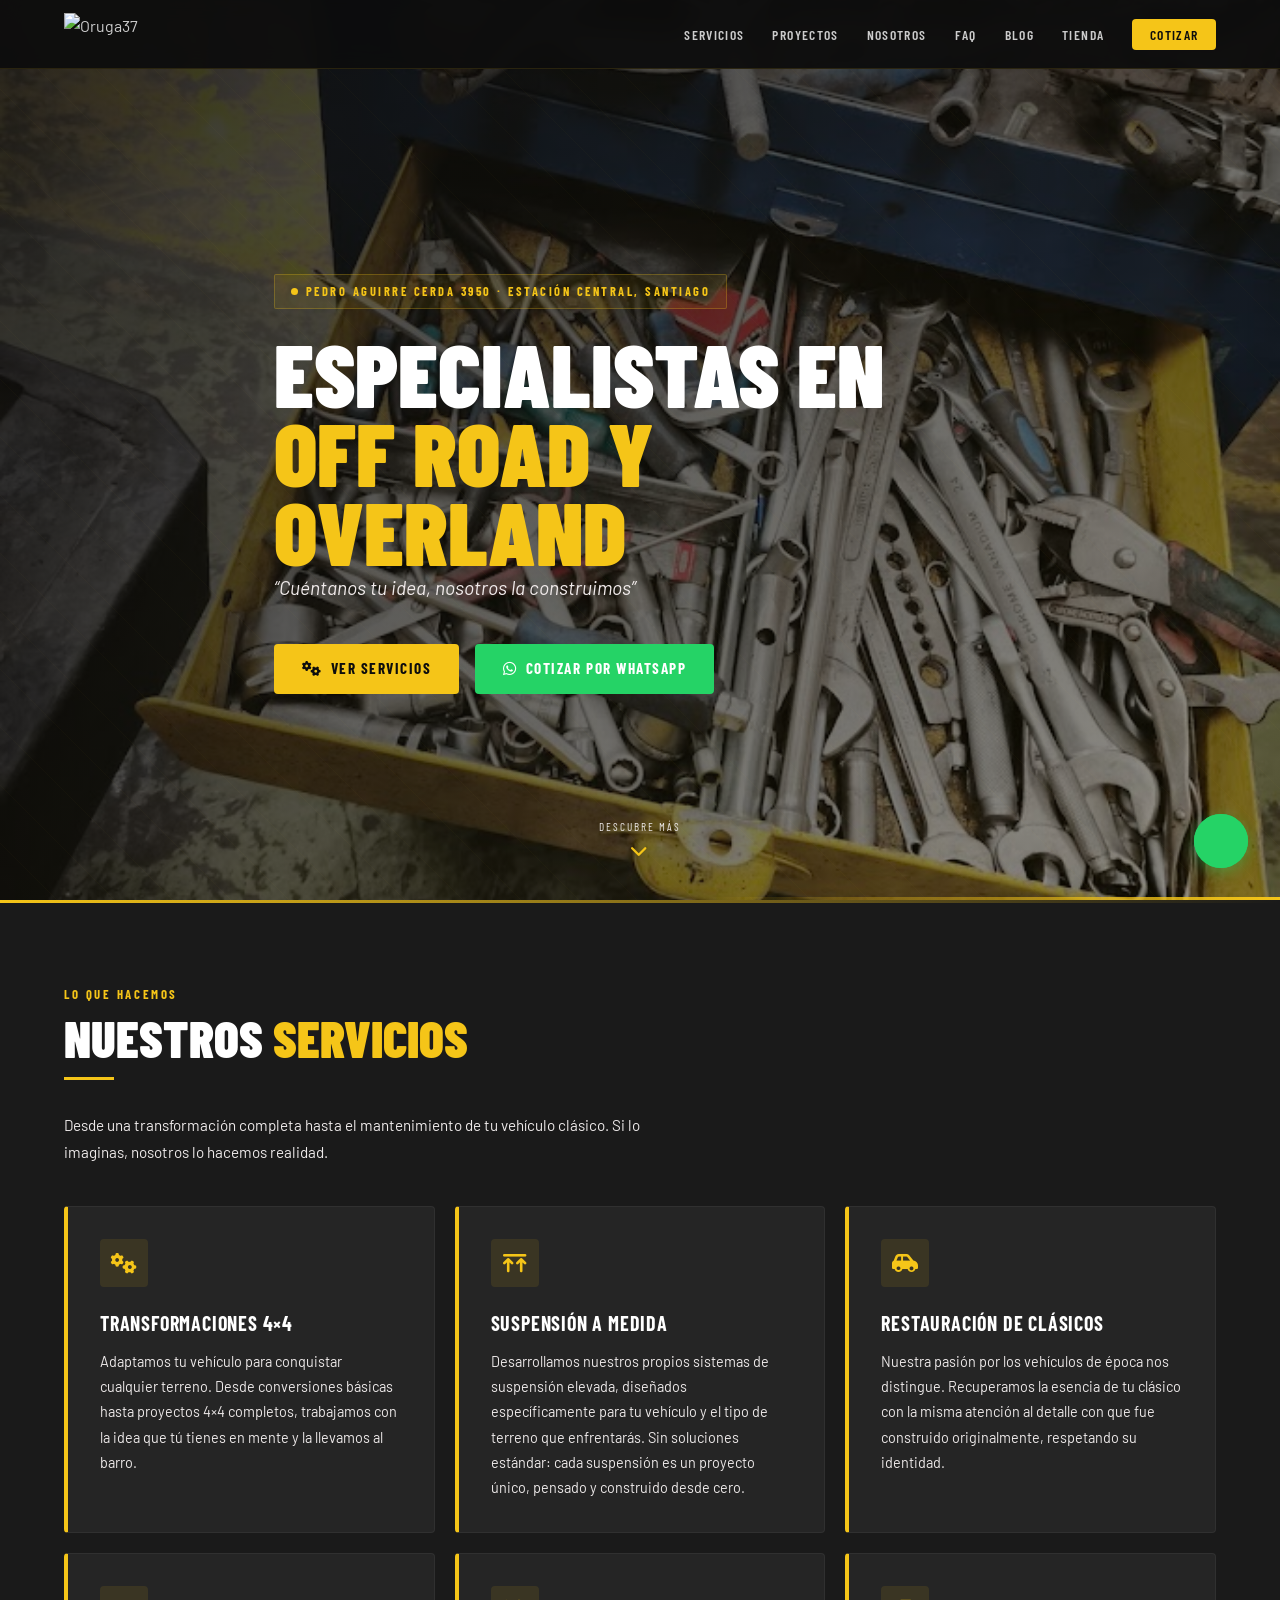
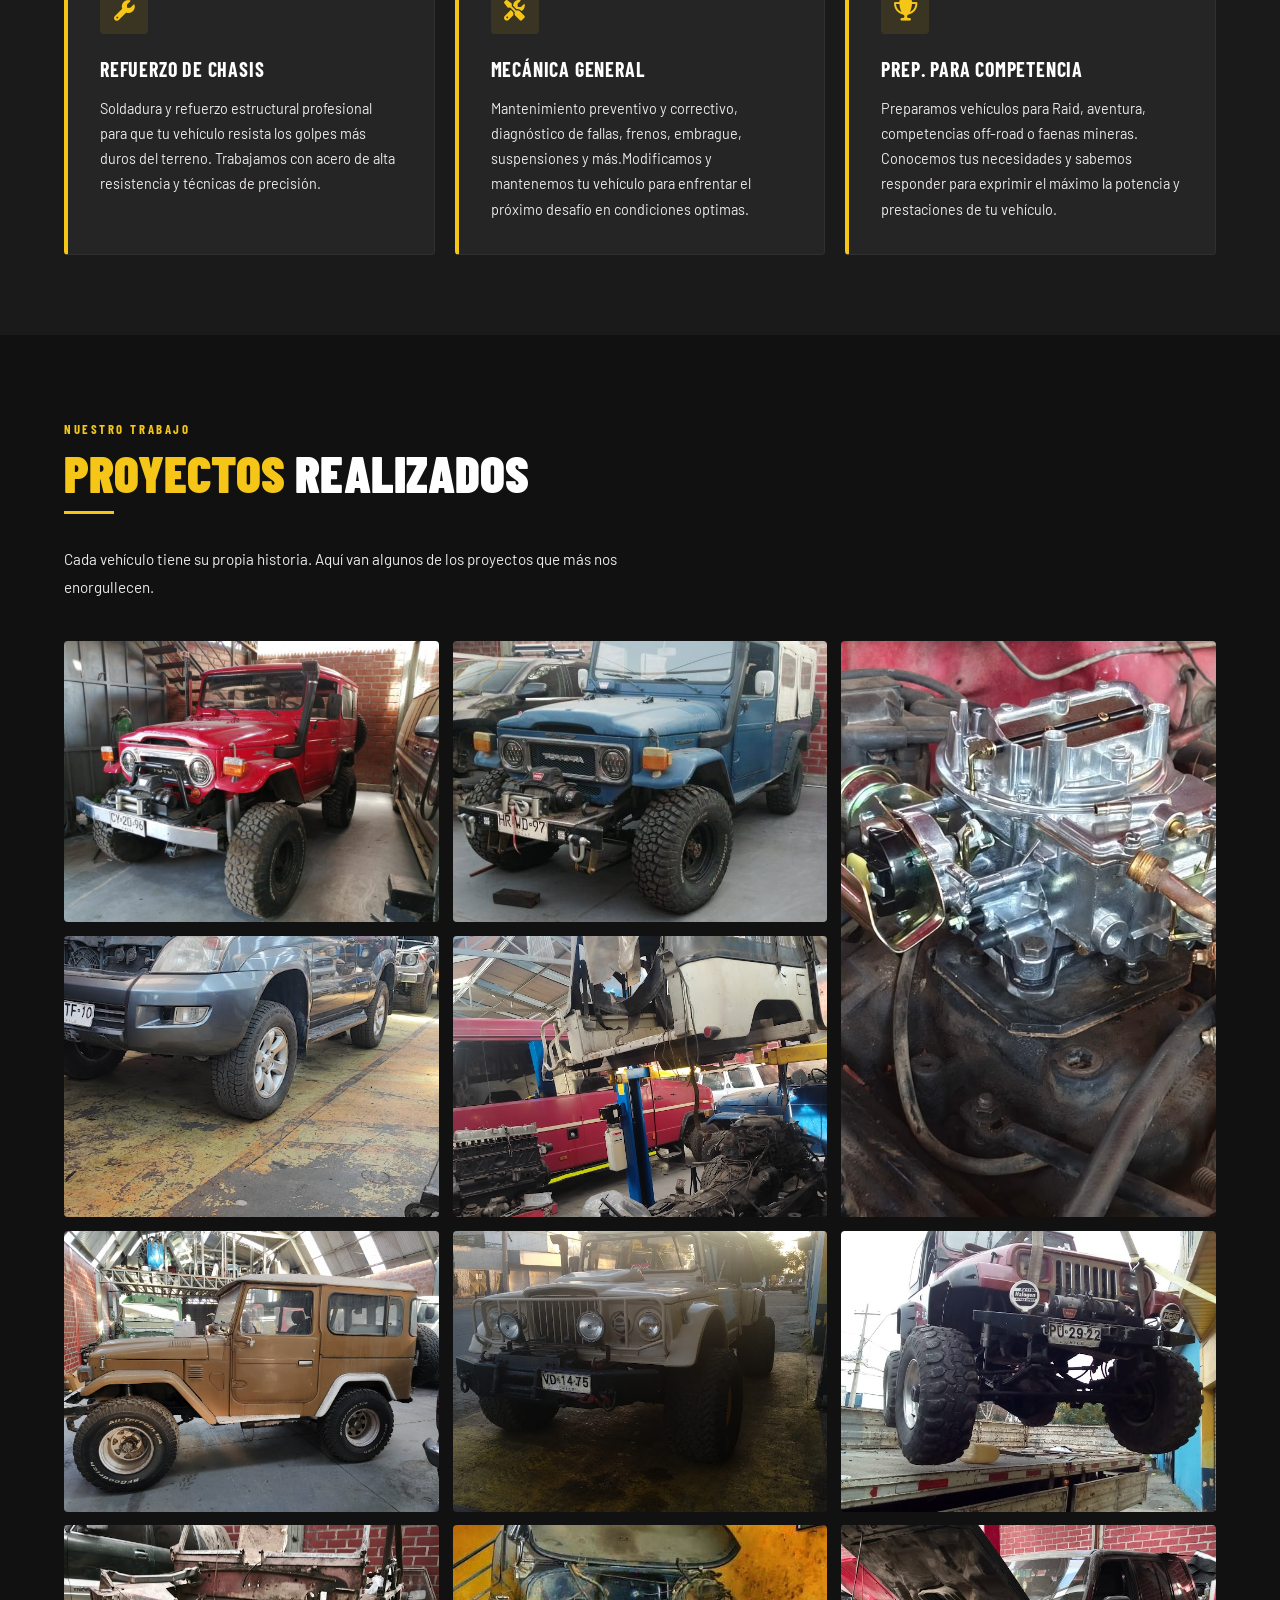
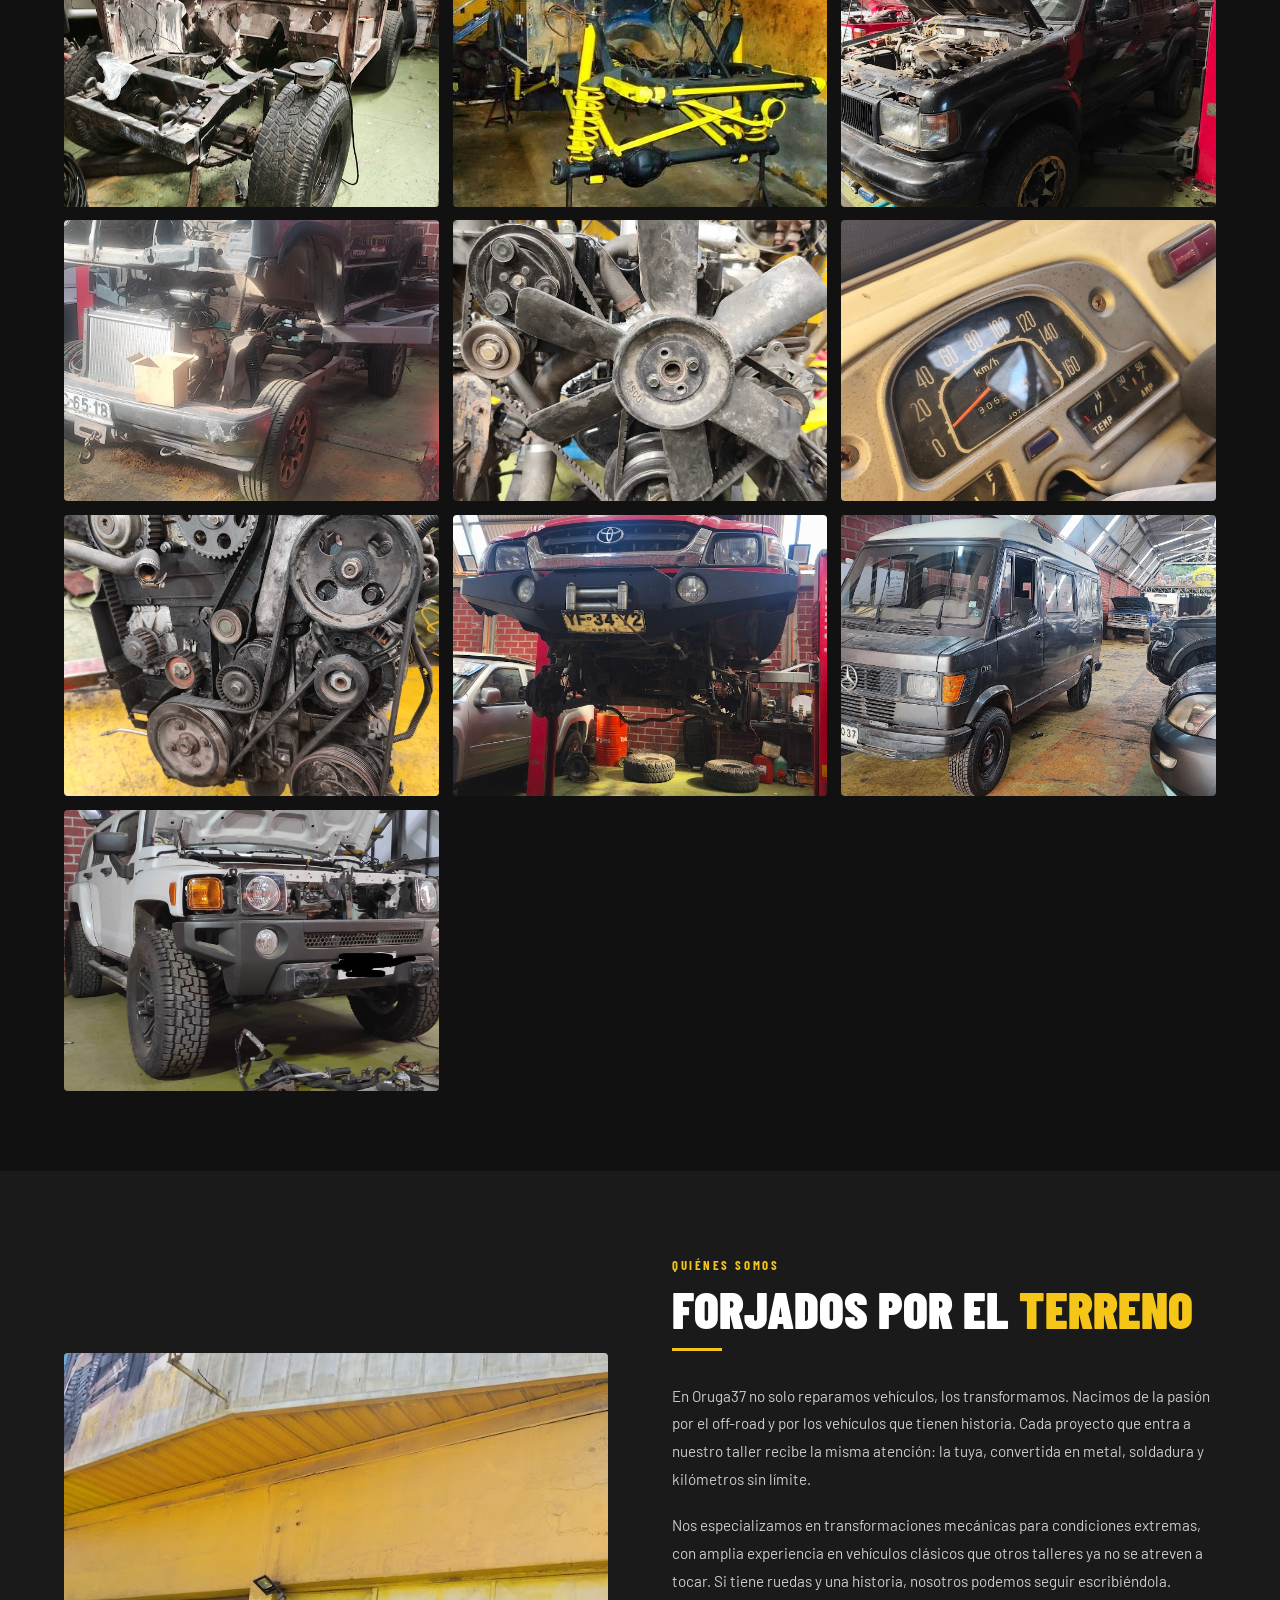
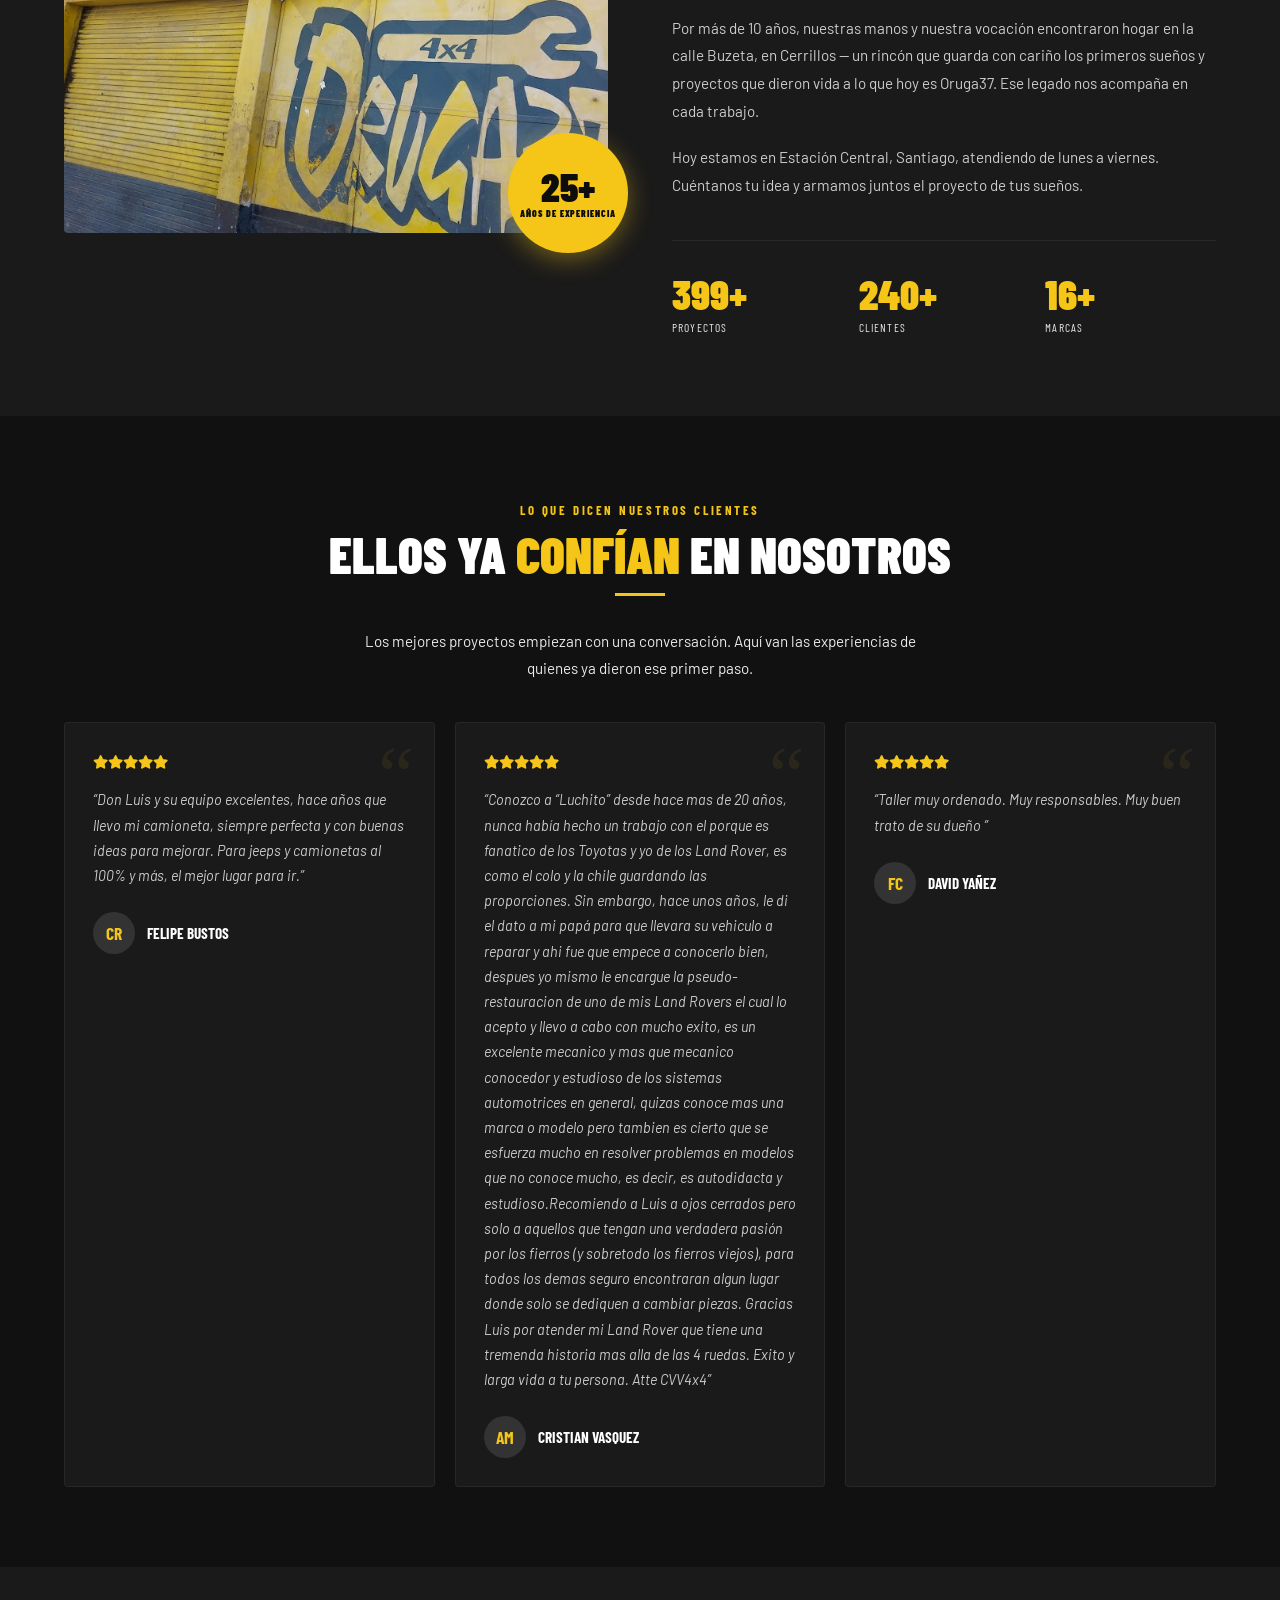
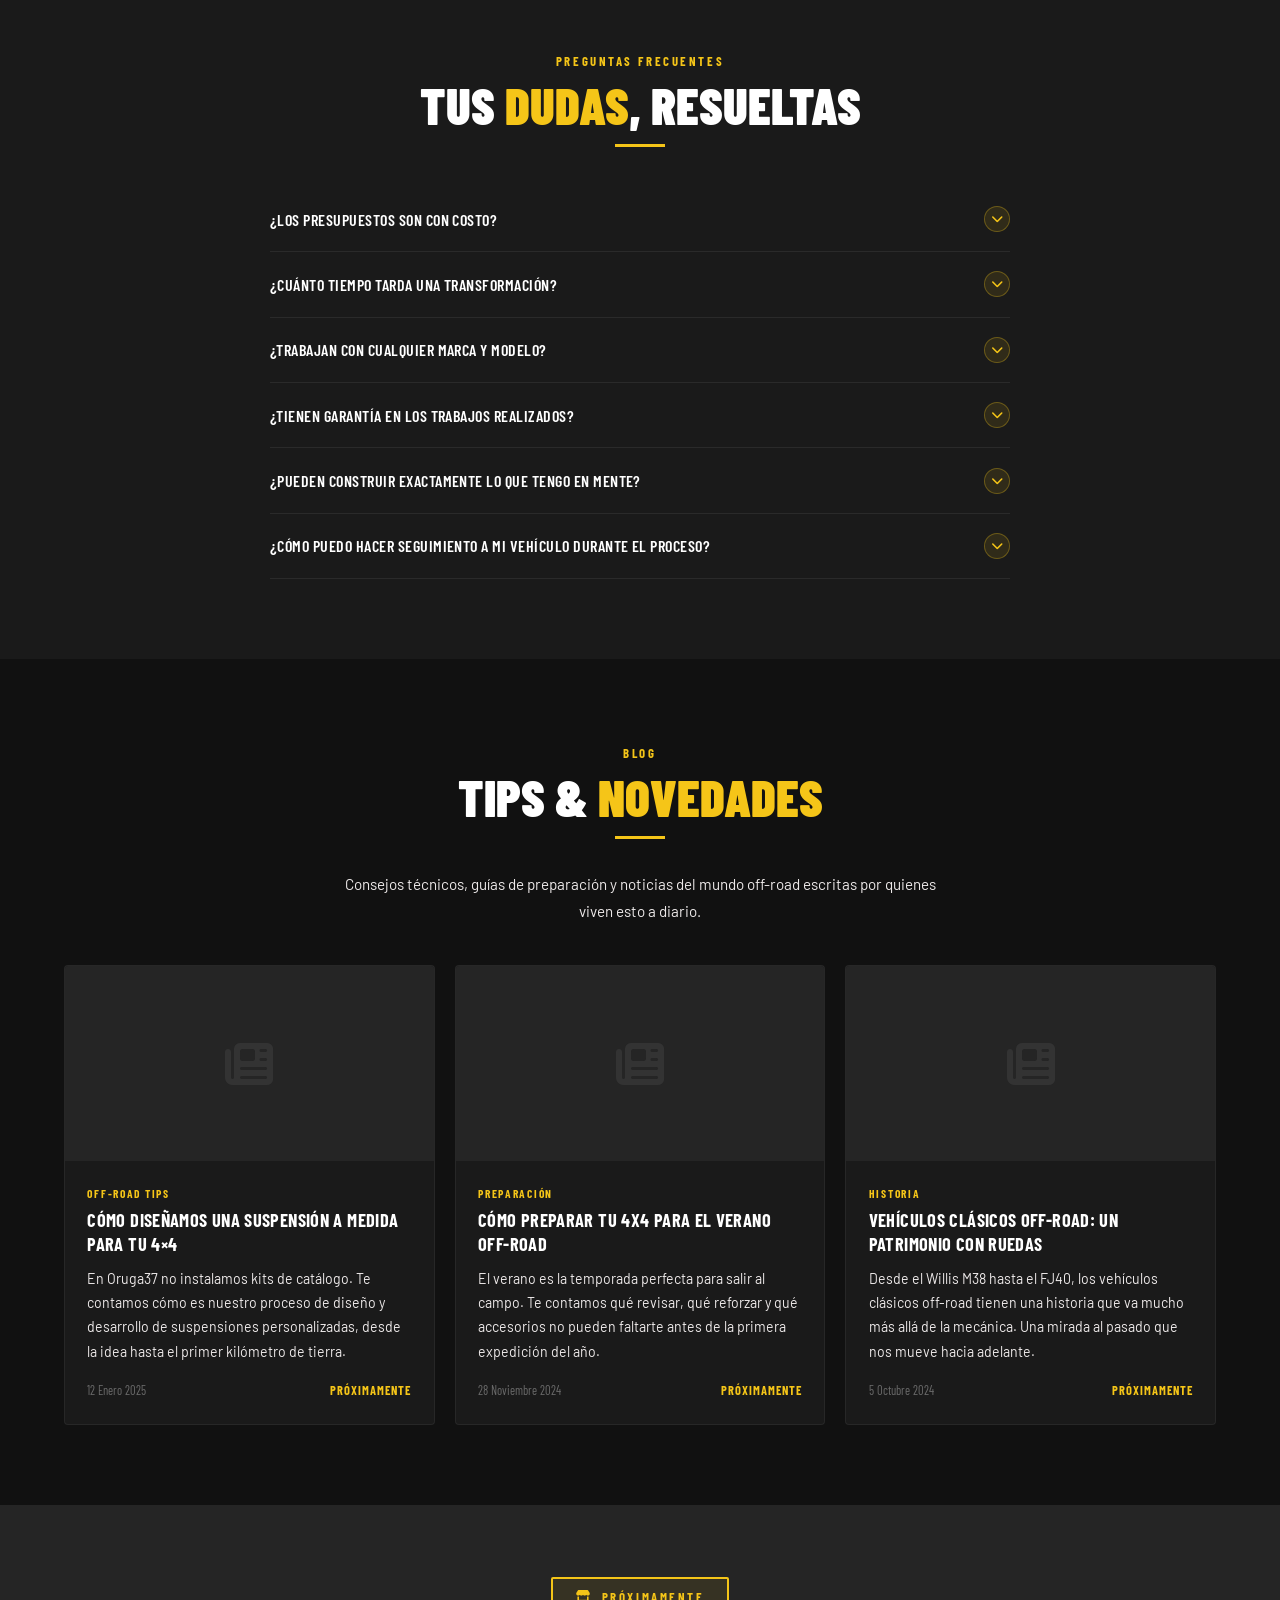
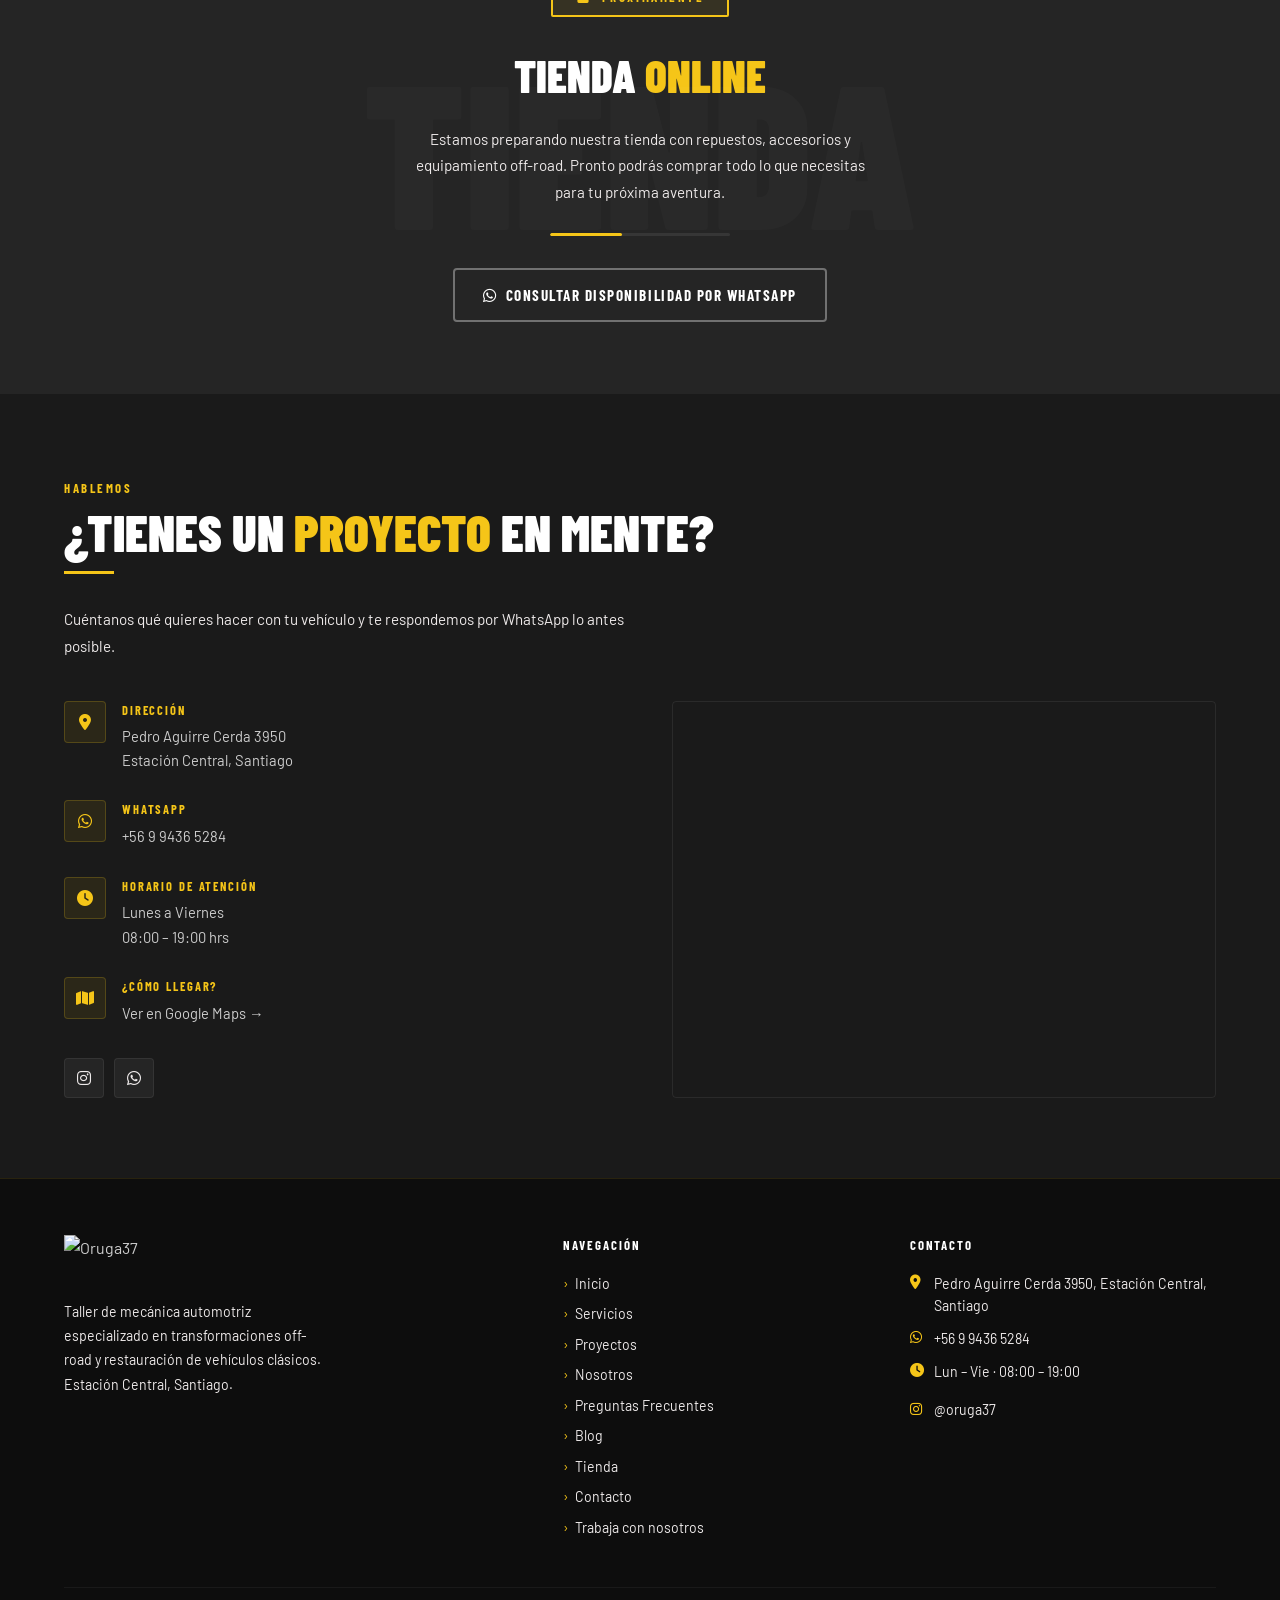
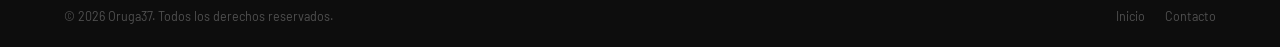
==== commit 57378029: "modificaciones de texto Co-Authored-By: Claude Sonnet 4.6 <noreply@anthropic.com>" ====
--- a/index.html
+++ b/index.html
@@ -146,13 +146,13 @@
         <article class="service-card reveal">
           <div class="service-icon"><i class="fa-solid fa-screwdriver-wrench" aria-hidden="true"></i></div>
           <h3>Mecánica General</h3>
-          <p>Mantenimiento preventivo y correctivo, diagnóstico computarizado, cambio de aceite, frenos, embrague y más. Mantenemos tu vehículo en condiciones óptimas para el próximo desafío.</p>
+          <p>Mantenimiento preventivo y correctivo, diagnóstico de fallas, frenos, embrague, suspensiones y más.Modificamos y mantenemos tu vehículo para enfrentar el próximo desafío en condiciones optimas.</p>
         </article>
 
         <article class="service-card reveal">
           <div class="service-icon"><i class="fa-solid fa-trophy" aria-hidden="true"></i></div>
           <h3>Prep. para Competencia</h3>
-          <p>Preparamos vehículos para enduro, rally, trial y todo tipo de competencias off-road. Conocemos los reglamentos y sabemos cómo exprimir el máximo rendimiento de tu máquina.</p>
+          <p>Preparamos vehículos para Raid, aventura, competencias off-road o faenas mineras. Conocemos tus necesidades y sabemos responder para exprimir el máximo la potencia y prestaciones de tu vehículo.</p>
         </article>
 
       </div>
@@ -573,7 +573,7 @@
           <div class="blog-img"><i class="fa-solid fa-newspaper" aria-hidden="true"></i></div>
           <div class="blog-body">
             <div class="blog-cat">Preparación</div>
-            <h3>Cómo Preparar tu Land Cruiser para el Verano Off-Road</h3>
+            <h3>Cómo Preparar tu 4x4 para el Verano Off-Road</h3>
             <p>El verano es la temporada perfecta para salir al campo. Te contamos qué revisar, qué reforzar y qué accesorios no pueden faltarte antes de la primera expedición del año.</p>
             <div class="blog-foot">
               <span>28 Noviembre 2024</span>
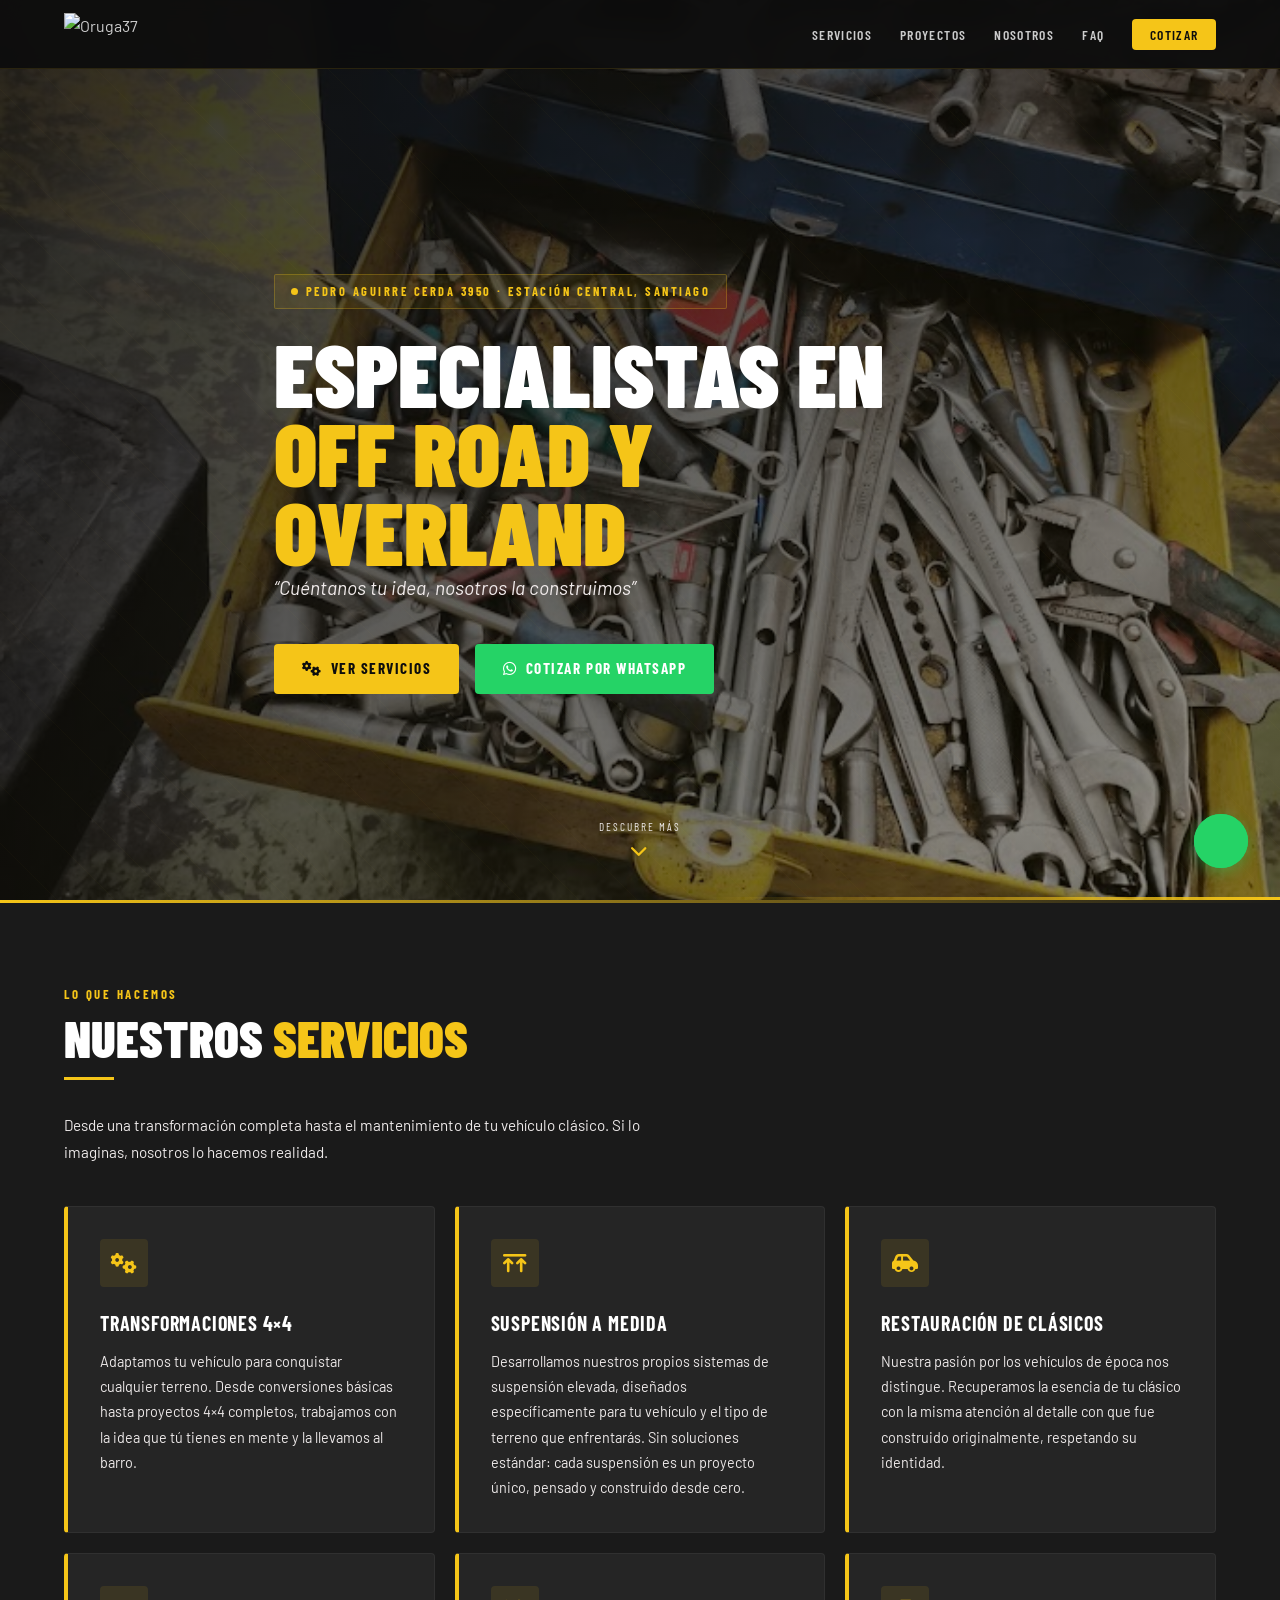
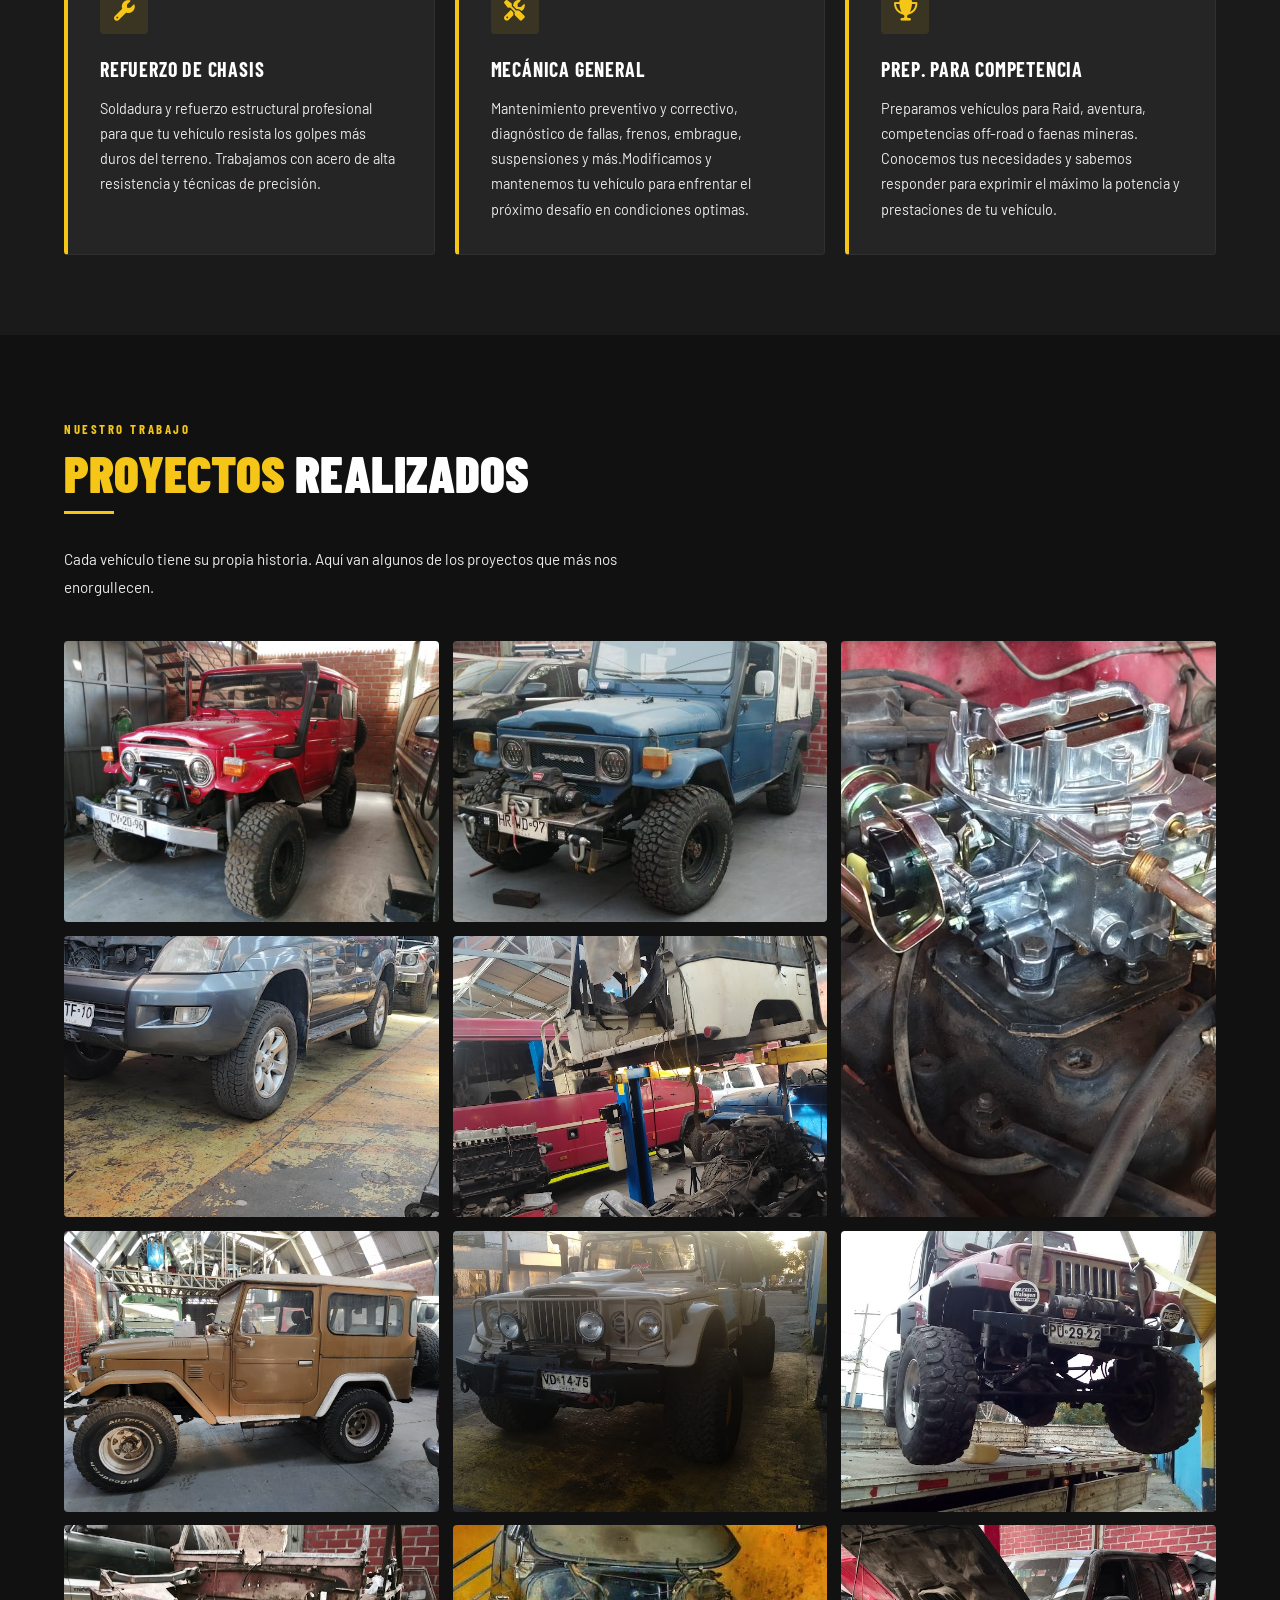
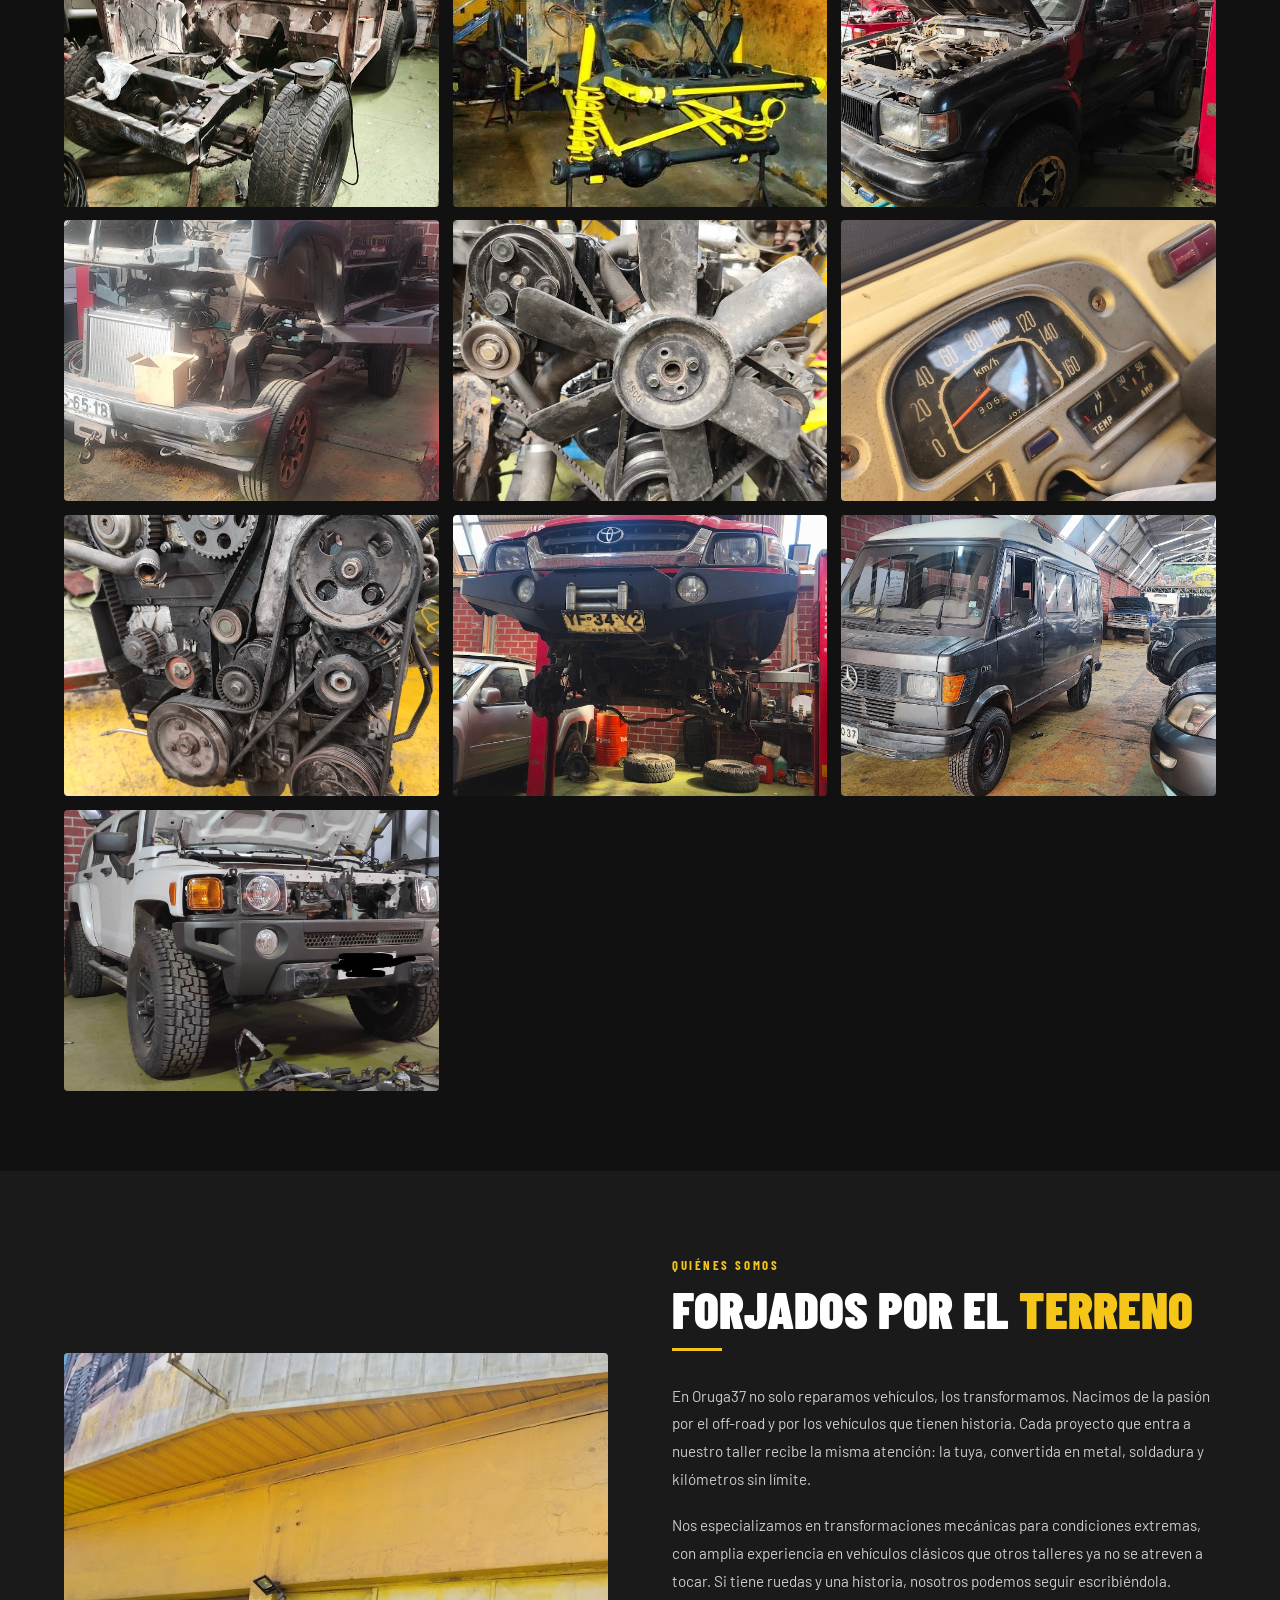
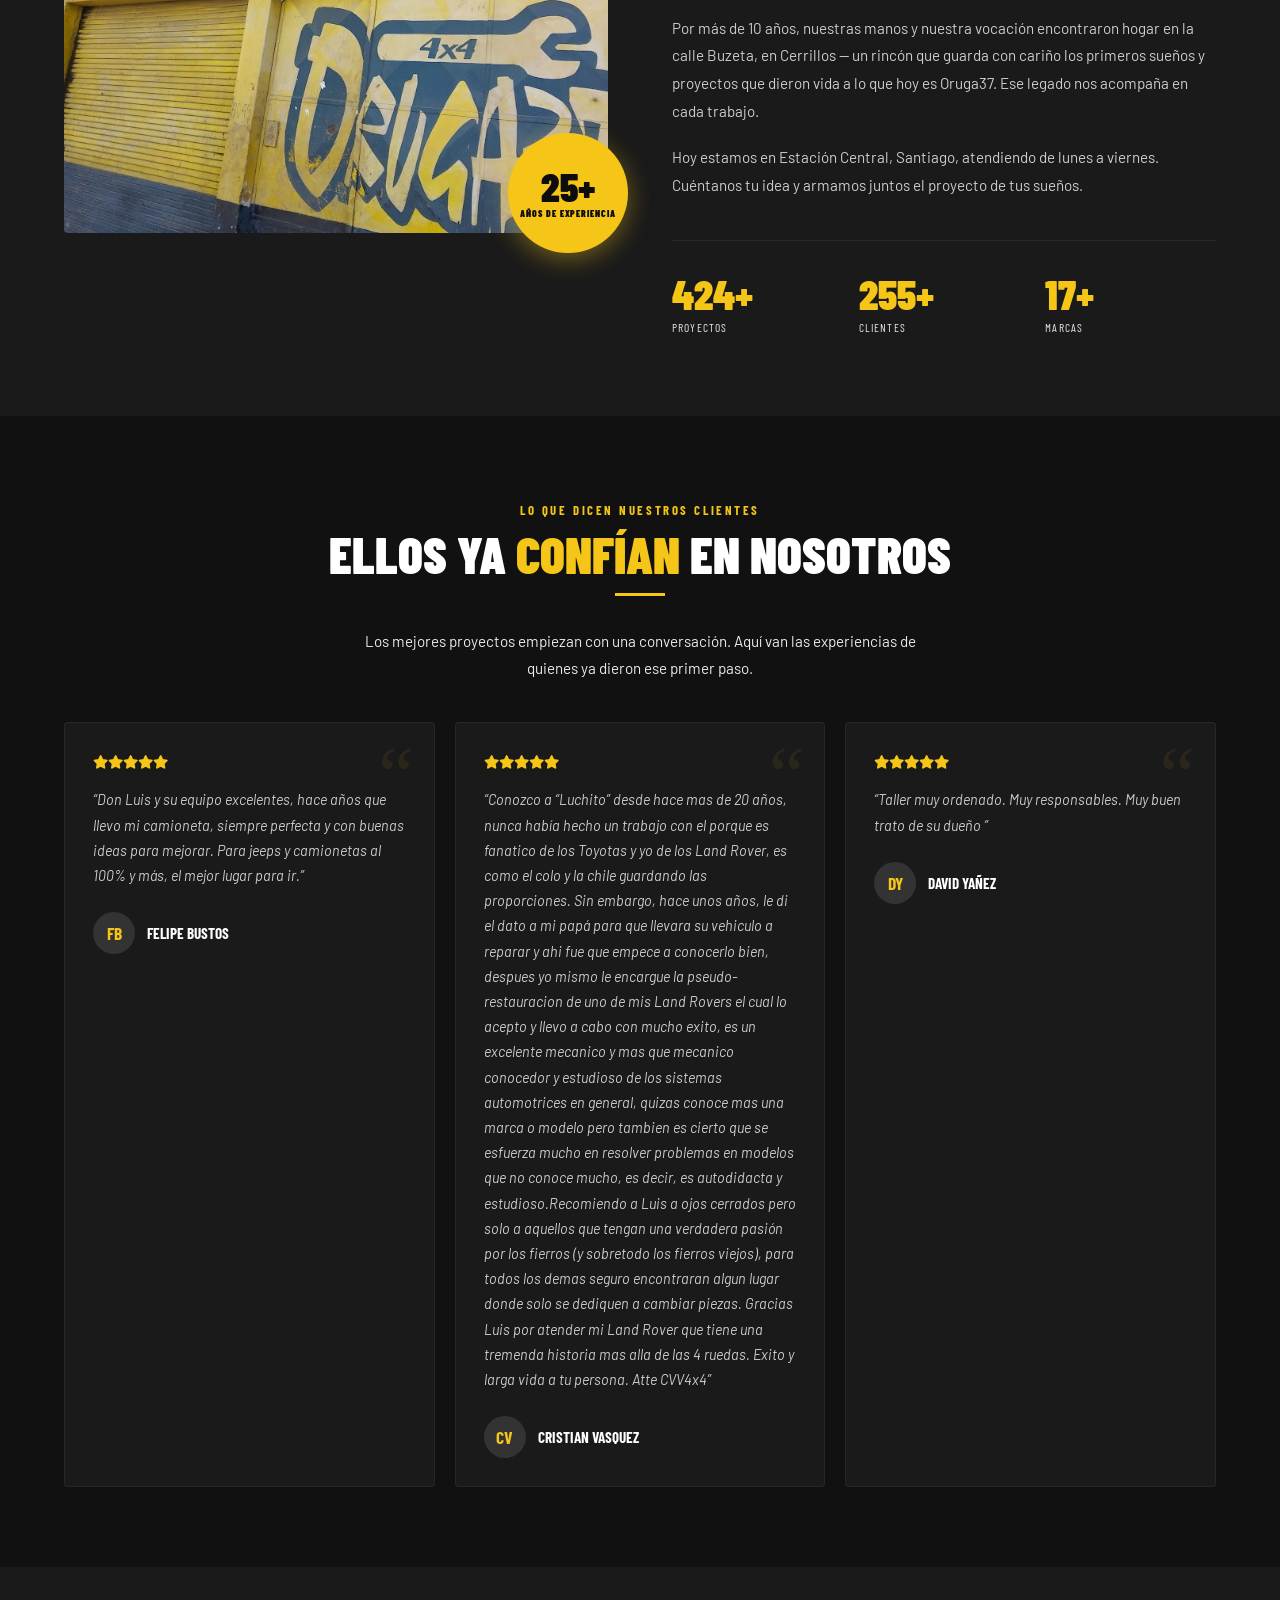
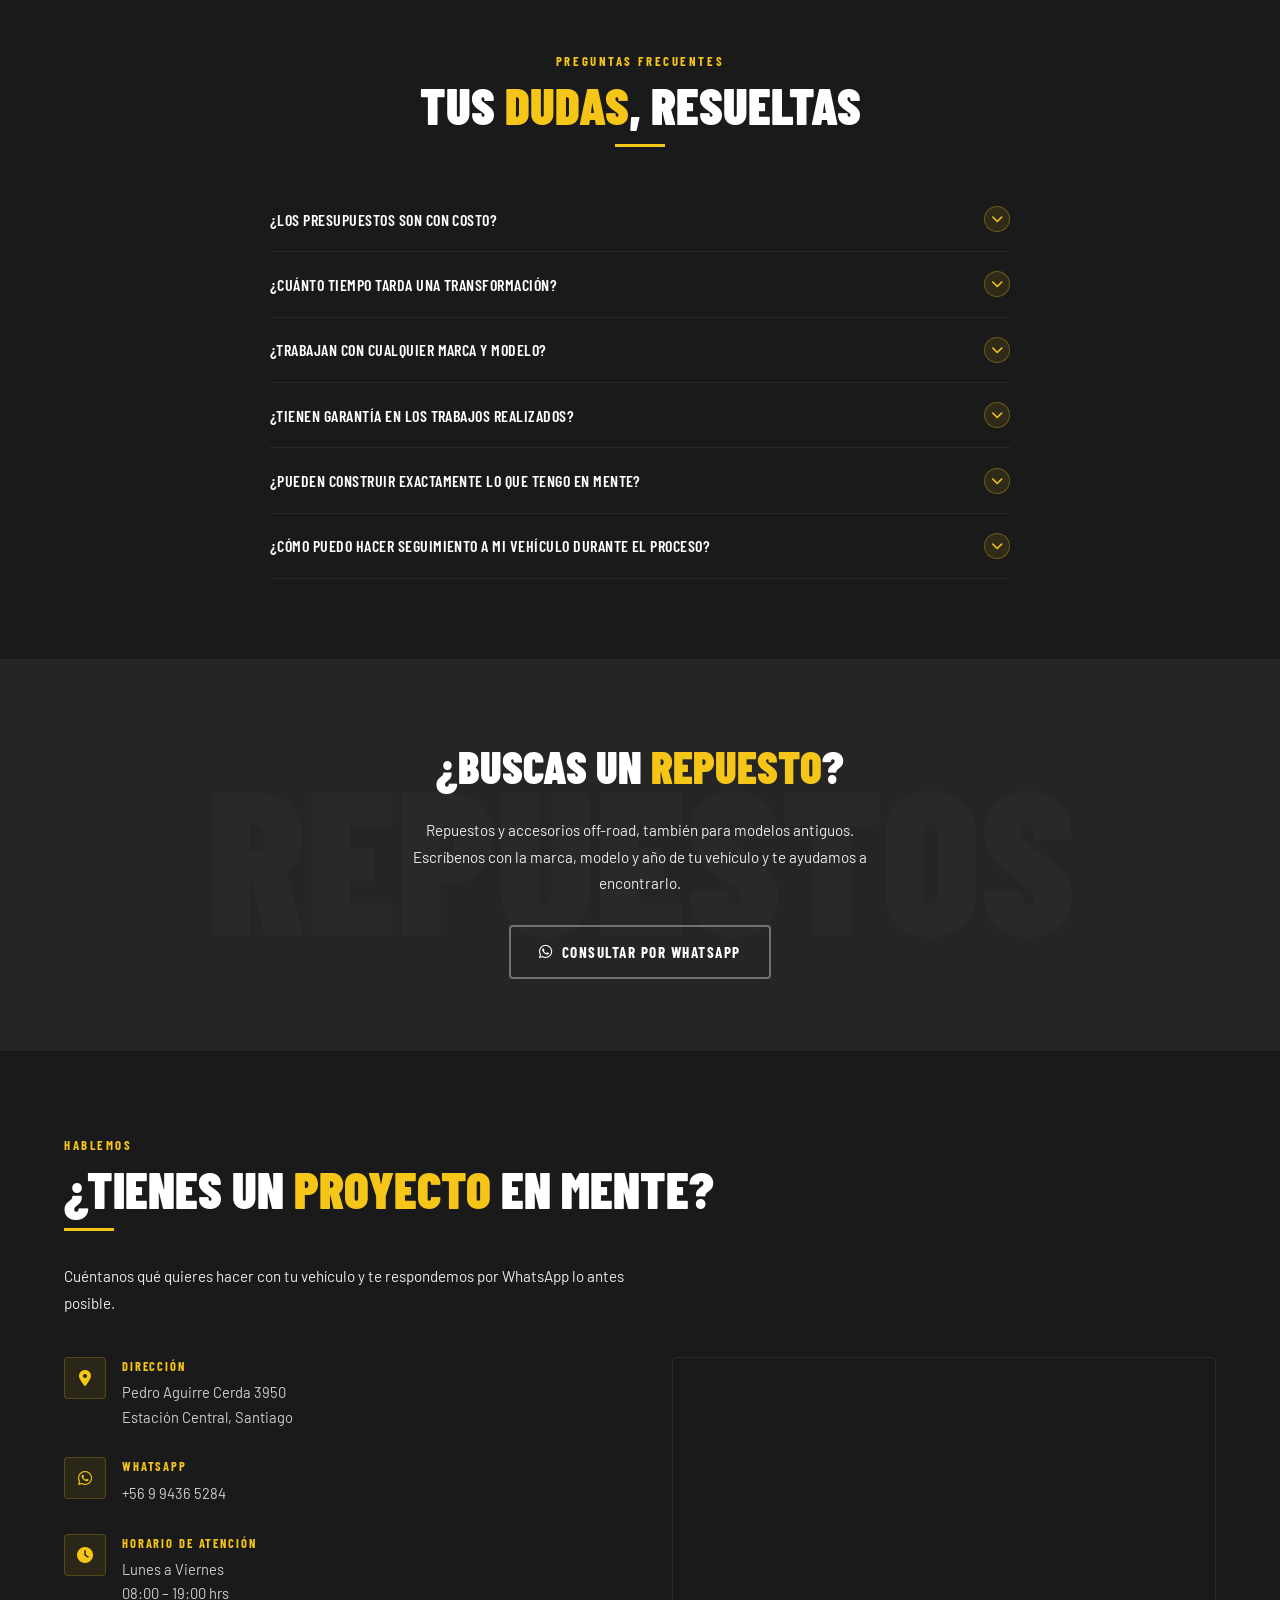
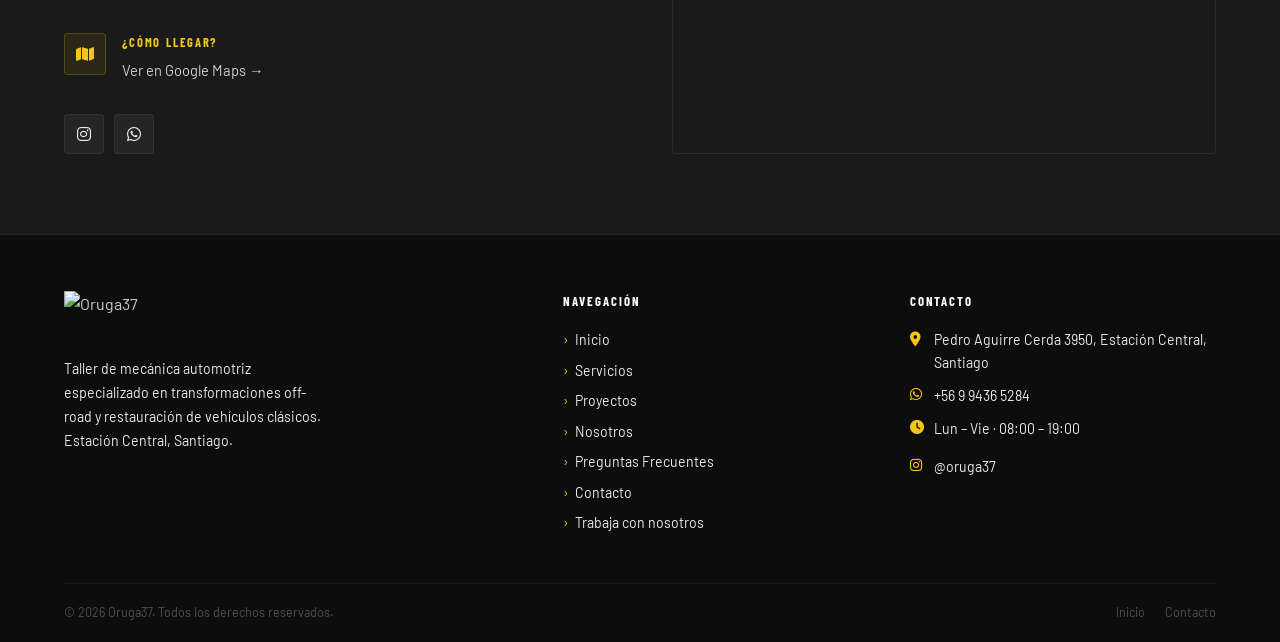
==== commit 6b1df7c0: "Corrige errores visibles: contadores e iniciales, año, oculta blog, tienda pasa a bloque de repuesto" ====
--- a/index.html
+++ b/index.html
@@ -48,8 +48,6 @@
         <li><a href="#proyectos">Proyectos</a></li>
         <li><a href="#nosotros">Nosotros</a></li>
         <li><a href="#faq">FAQ</a></li>
-        <li><a href="#blog">Blog</a></li>
-        <li><a href="#tienda">Tienda</a></li>
         <li><a href="#contacto" class="nav-cta">Cotizar</a></li>
       </ul>
 
@@ -65,8 +63,6 @@
     <a href="#proyectos">Proyectos</a>
     <a href="#nosotros">Nosotros</a>
     <a href="#faq">FAQ</a>
-    <a href="#blog">Blog</a>
-    <a href="#tienda">Tienda</a>
     <a href="#contacto">Cotizar</a>
   </nav>
 
@@ -386,15 +382,15 @@
 
           <div class="about-stats">
             <div class="stat-item reveal">
-              <div class="stat-num" data-target="500" data-suffix="+">0</div>
+              <div class="stat-num" data-target="500" data-suffix="+">500+</div>
               <div class="stat-lbl">Proyectos</div>
             </div>
             <div class="stat-item reveal">
-              <div class="stat-num" data-target="300" data-suffix="+">0</div>
+              <div class="stat-num" data-target="300" data-suffix="+">300+</div>
               <div class="stat-lbl">Clientes</div>
             </div>
             <div class="stat-item reveal">
-              <div class="stat-num" data-target="20" data-suffix="+">0</div>
+              <div class="stat-num" data-target="20" data-suffix="+">20+</div>
               <div class="stat-lbl">Marcas</div>
             </div>
           </div>
@@ -424,7 +420,7 @@
           </div>
           <p>&ldquo;Don Luis y su equipo excelentes, hace años que llevo mi camioneta, siempre perfecta y con buenas ideas para mejorar. Para jeeps y camionetas al 100% y más, el mejor lugar para ir.&rdquo;</p>
           <div class="t-author">
-            <div class="t-avatar" aria-hidden="true">CR</div>
+            <div class="t-avatar" aria-hidden="true">FB</div>
             <div>
               <div class="t-name">Felipe Bustos</div>
       
@@ -438,7 +434,7 @@
           </div>
           <p>&ldquo;Conozco a “Luchito” desde hace mas de 20 años, nunca había hecho un trabajo con el porque es fanatico de los Toyotas y yo de los Land Rover, es como el colo y la chile guardando las proporciones. Sin embargo, hace unos años, le di el dato a mi papá para que llevara su vehiculo a reparar y ahi fue que empece a conocerlo bien, despues yo mismo le encargue la pseudo-restauracion de uno de mis Land Rovers el cual lo acepto y llevo a cabo con mucho exito, es un excelente mecanico y mas que mecanico conocedor y estudioso de los sistemas automotrices en general, quizas conoce mas una marca o modelo pero tambien es cierto que se esfuerza mucho en resolver problemas en modelos que no conoce mucho, es decir, es autodidacta y estudioso.Recomiendo a Luis a ojos cerrados pero solo a aquellos que tengan una verdadera pasión por los fierros (y sobretodo los fierros viejos), para todos los demas seguro encontraran algun lugar donde solo se dediquen a cambiar piezas. Gracias Luis por atender mi Land Rover que tiene una tremenda historia mas alla de las 4 ruedas. Exito y larga vida a tu persona. Atte CVV4x4&rdquo;</p>
           <div class="t-author">
-            <div class="t-avatar" aria-hidden="true">AM</div>
+            <div class="t-avatar" aria-hidden="true">CV</div>
             <div>
               <div class="t-name">Cristian Vasquez</div>
             </div>
@@ -451,7 +447,7 @@
           </div>
           <p>&ldquo;Taller muy ordenado. Muy responsables. Muy buen trato de su dueño &rdquo;</p>
           <div class="t-author">
-            <div class="t-avatar" aria-hidden="true">FC</div>
+            <div class="t-avatar" aria-hidden="true">DY</div>
             <div>
               <div class="t-name">David Yañez</div>
             </div>
@@ -542,7 +538,8 @@
   <!-- ===================================================
        BLOG
   =================================================== -->
-  <section id="blog" aria-label="Blog y noticias">
+  <!-- BLOG OCULTO hasta publicar artículos reales. Para reactivar: descomentar.
+<section id="blog" aria-label="Blog y noticias">
     <div class="container">
       <div class="section-header center reveal">
         <span class="section-label">Blog</span>
@@ -551,9 +548,9 @@
         <p class="section-subtitle">Consejos técnicos, guías de preparación y noticias del mundo off-road escritas por quienes viven esto a diario.</p>
       </div>
 
-      <!-- INSTRUCCIÓN PARA EL CLIENTE:
+      <!~~ INSTRUCCIÓN PARA EL CLIENTE:
            Reemplaza los div.blog-img con imágenes reales cuando las tengas.
-           Guarda las fotos en img/blog/ -->
+           Guarda las fotos en img/blog/ ~~>
       <div class="blog-grid">
 
         <article class="blog-card reveal">
@@ -598,20 +595,17 @@
       </div>
     </div>
   </section>
+  -->
 
   <!-- ===================================================
        TIENDA (En Construcción)
   =================================================== -->
-  <section id="tienda" aria-label="Tienda en línea">
-    <div class="container">
-      <div class="shop-badge">
-        <i class="fa-solid fa-store" aria-hidden="true"></i> Próximamente
-      </div>
-      <h2>Tienda <span style="color:var(--yellow)">Online</span></h2>
-      <p>Estamos preparando nuestra tienda con repuestos, accesorios y equipamiento off-road. Pronto podrás comprar todo lo que necesitas para tu próxima aventura.</p>
-      <div class="shop-bar" aria-hidden="true"><div class="shop-fill"></div></div>
+  <section id="tienda" aria-label="Repuestos y accesorios">
+    <div class="container">
+      <h2>¿Buscas un <span style="color:var(--yellow)">repuesto</span>?</h2>
+      <p>Repuestos y accesorios off-road, también para modelos antiguos. Escríbenos con la marca, modelo y año de tu vehículo y te ayudamos a encontrarlo.</p>
       <a href="https://wa.me/56994365284?text=Hola%20Oruga37!%20Busco%20un%20repuesto%20espec%C3%ADfico." target="_blank" rel="noopener" class="btn btn-outline">
-        <i class="fa-brands fa-whatsapp" aria-hidden="true"></i> Consultar disponibilidad por WhatsApp
+        <i class="fa-brands fa-whatsapp" aria-hidden="true"></i> Consultar por WhatsApp
       </a>
     </div>
   </section>
@@ -710,8 +704,6 @@
             <li><a href="#proyectos">Proyectos</a></li>
             <li><a href="#nosotros">Nosotros</a></li>
             <li><a href="#faq">Preguntas Frecuentes</a></li>
-            <li><a href="#blog">Blog</a></li>
-            <li><a href="#tienda">Tienda</a></li>
             <li><a href="#contacto">Contacto</a></li>
             <li><a href="trabaja-con-nosotros.html">Trabaja con nosotros</a></li>
           </ul>
@@ -731,7 +723,7 @@
       </div>
 
       <div class="footer-bottom">
-        <p>&copy; <span id="footer-year">2025</span> Oruga37. Todos los derechos reservados.</p>
+        <p>&copy; <span id="footer-year">2026</span> Oruga37. Todos los derechos reservados.</p>
         <div class="footer-btm-links">
           <a href="#inicio">Inicio</a>
           <a href="#contacto">Contacto</a>
--- a/css/style.css
+++ b/css/style.css
@@ -386,7 +386,7 @@
   text-align: center; position: relative; overflow: hidden;
 }
 #tienda::before {
-  content: 'TIENDA'; position: absolute; font-family: var(--font-heading);
+  content: 'REPUESTOS'; position: absolute; font-family: var(--font-heading);
   font-size: 16vw; font-weight: 900; color: rgba(255,255,255,0.018);
   top: 50%; left: 50%; transform: translate(-50%,-50%); white-space: nowrap; pointer-events: none;
 }
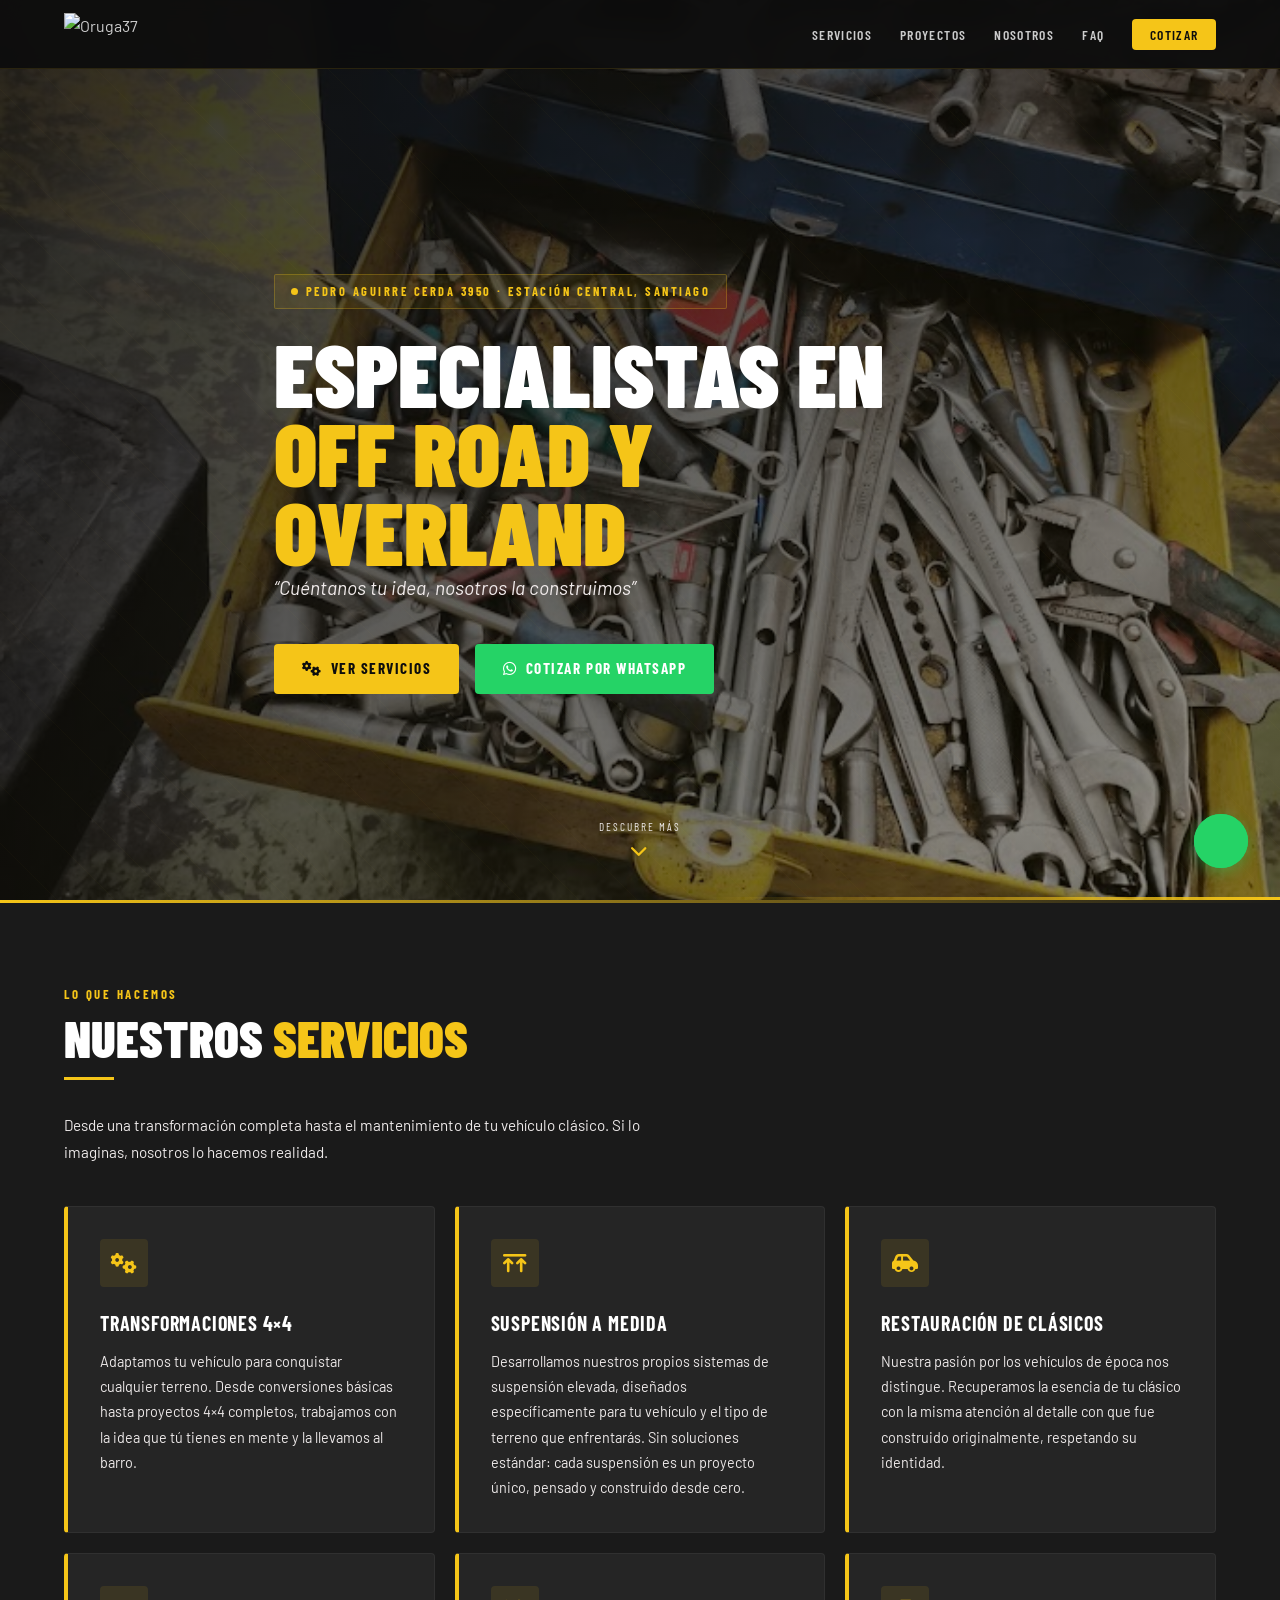
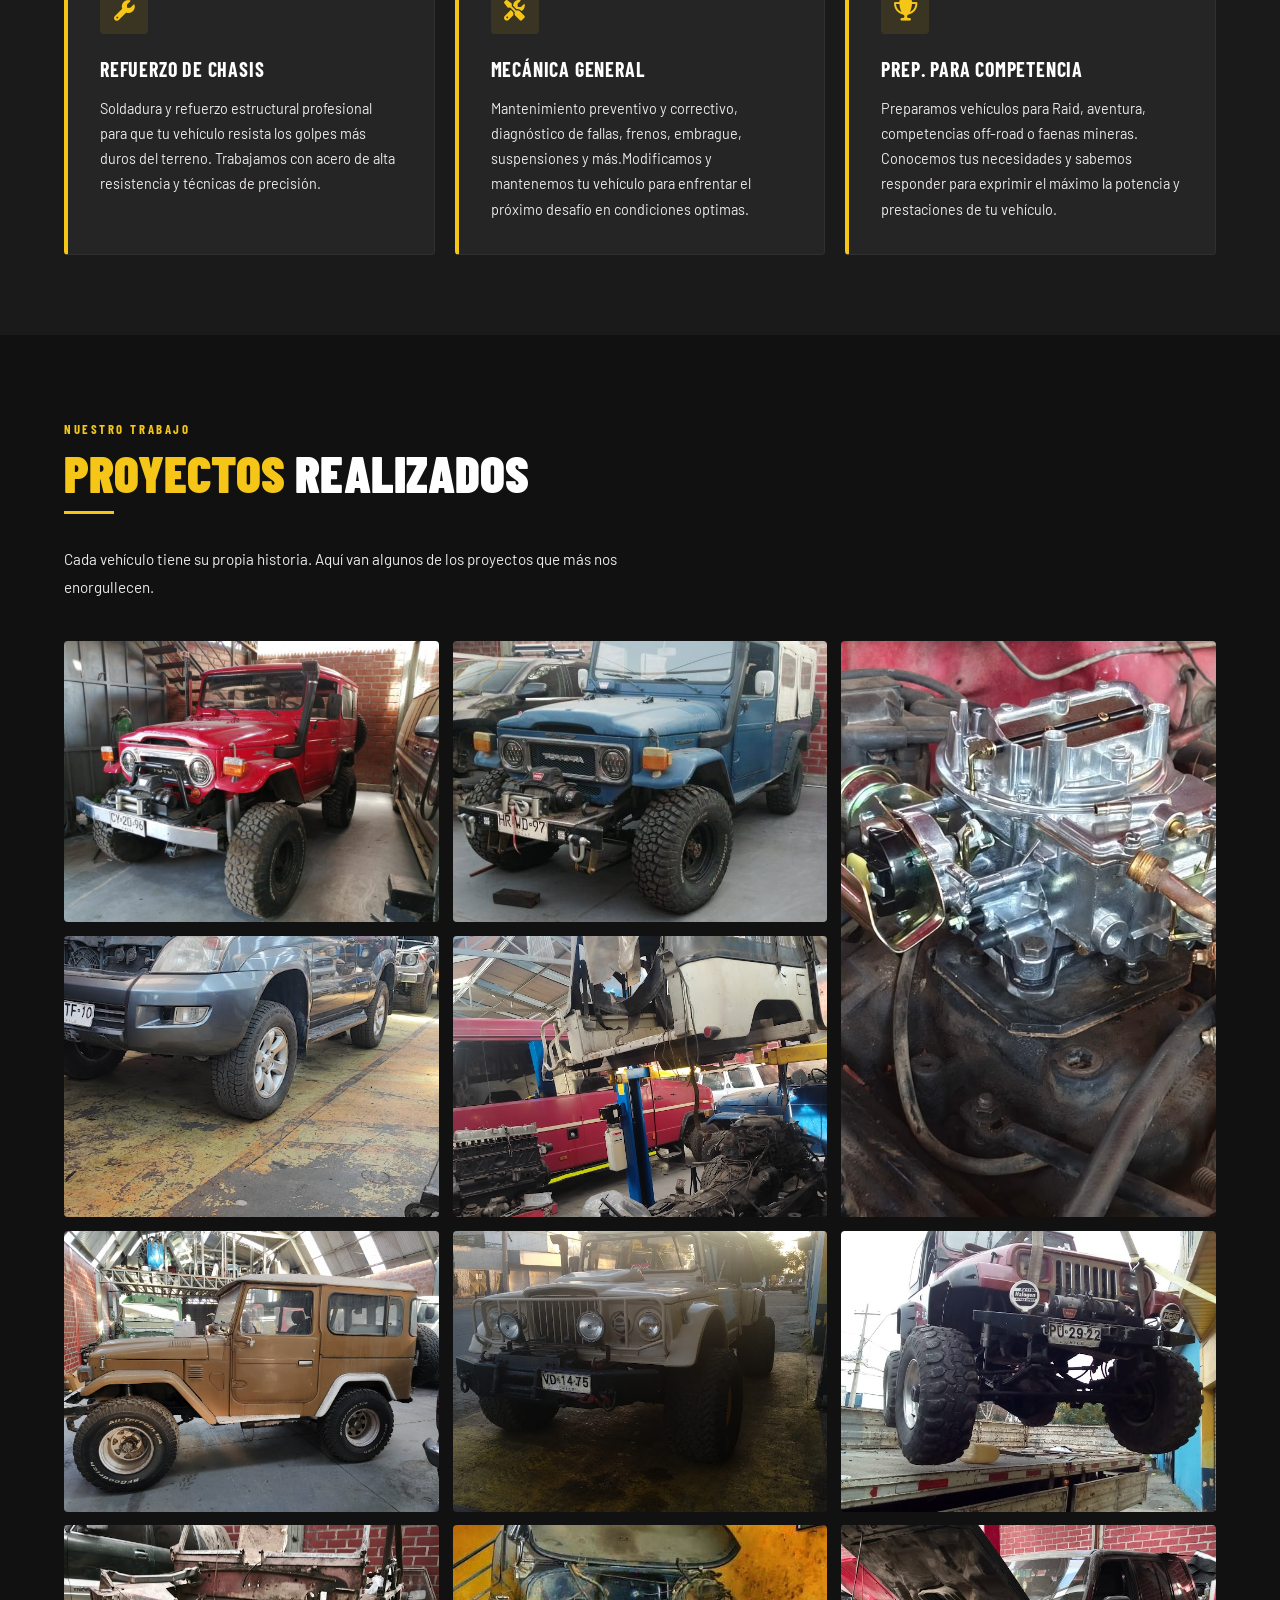
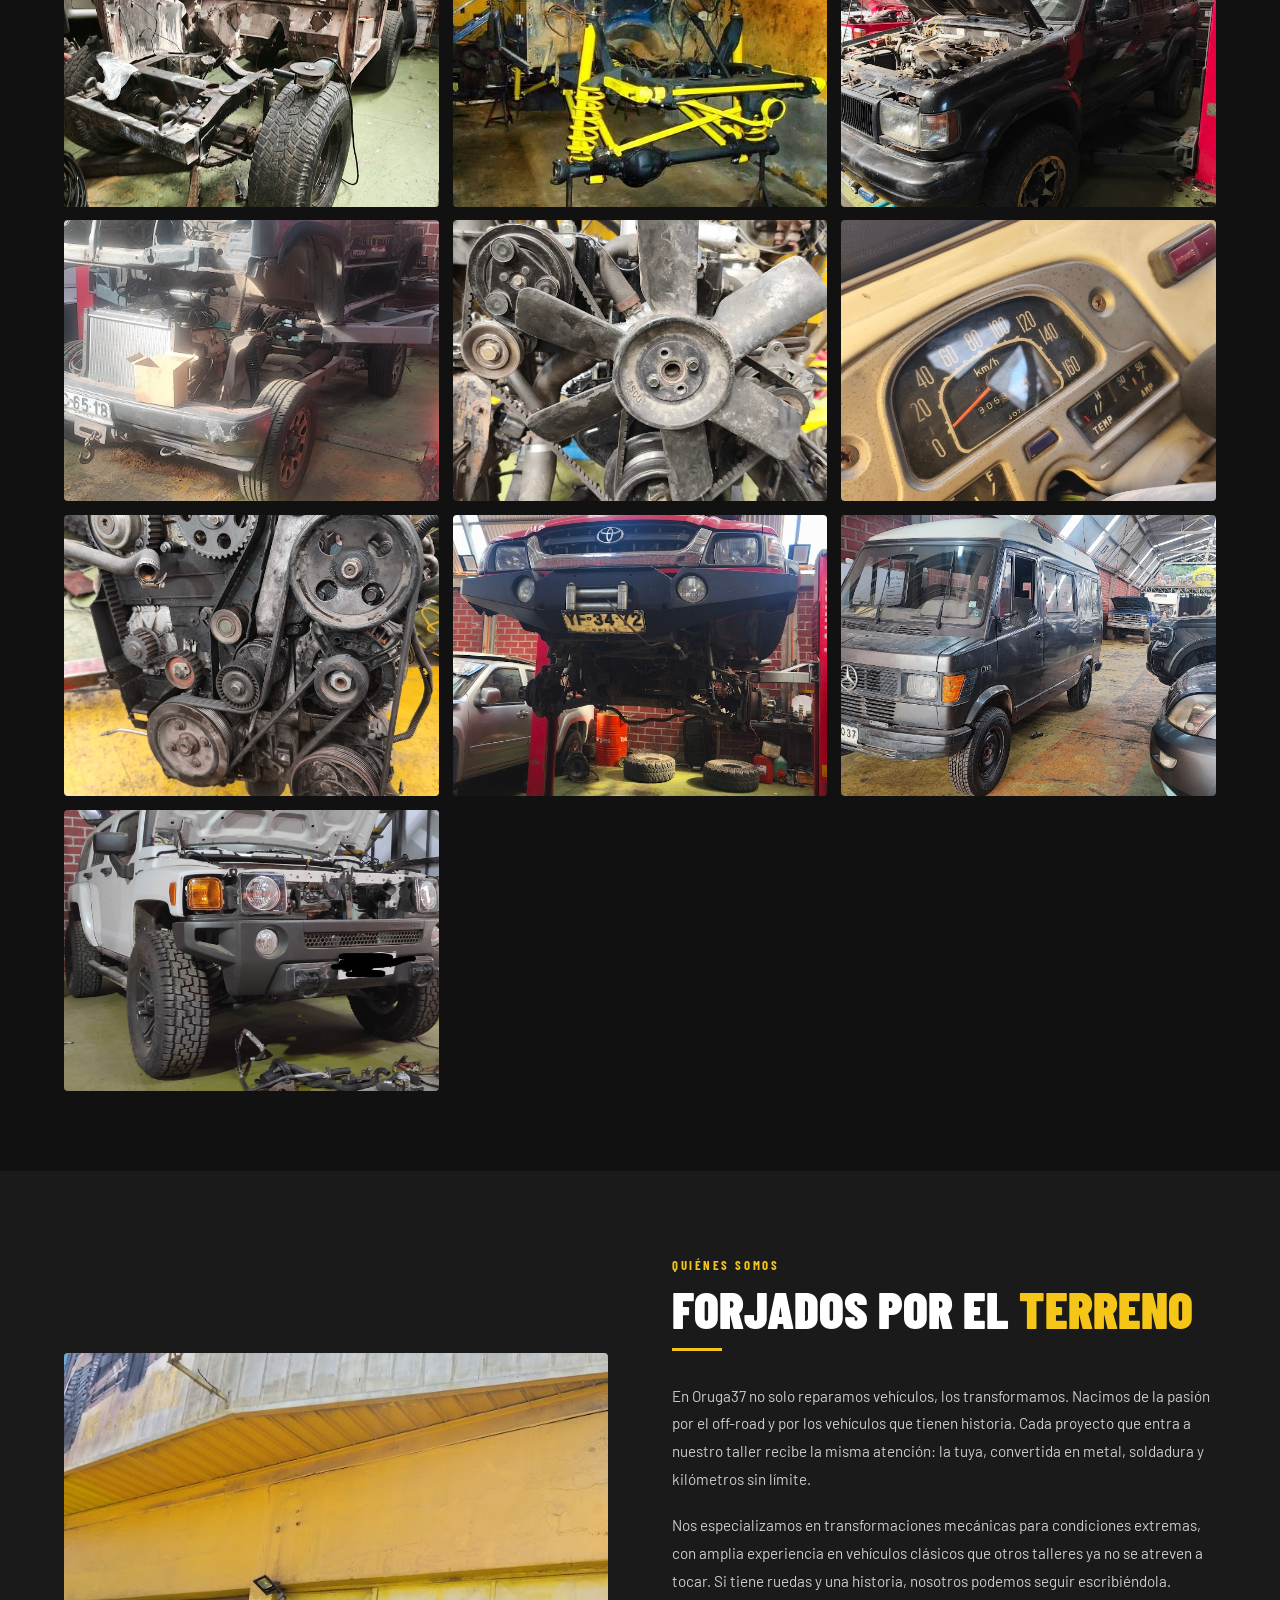
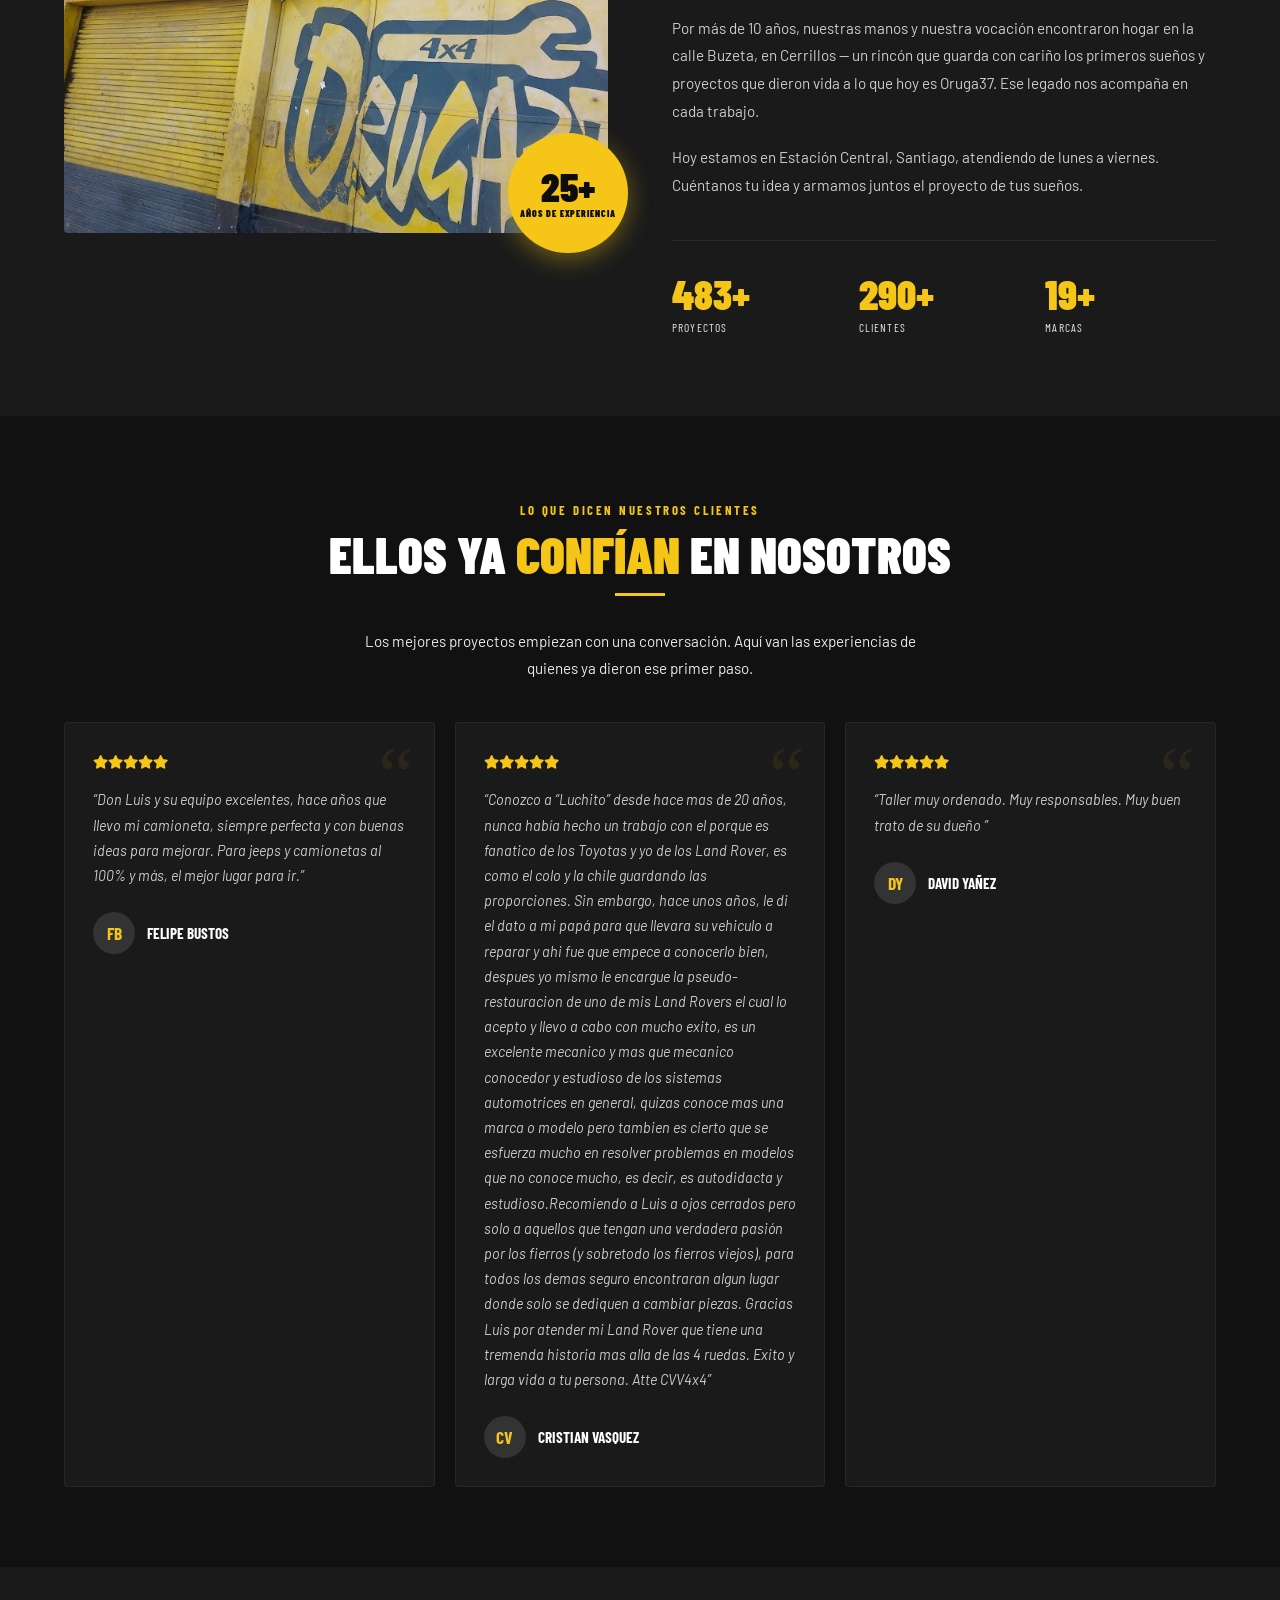
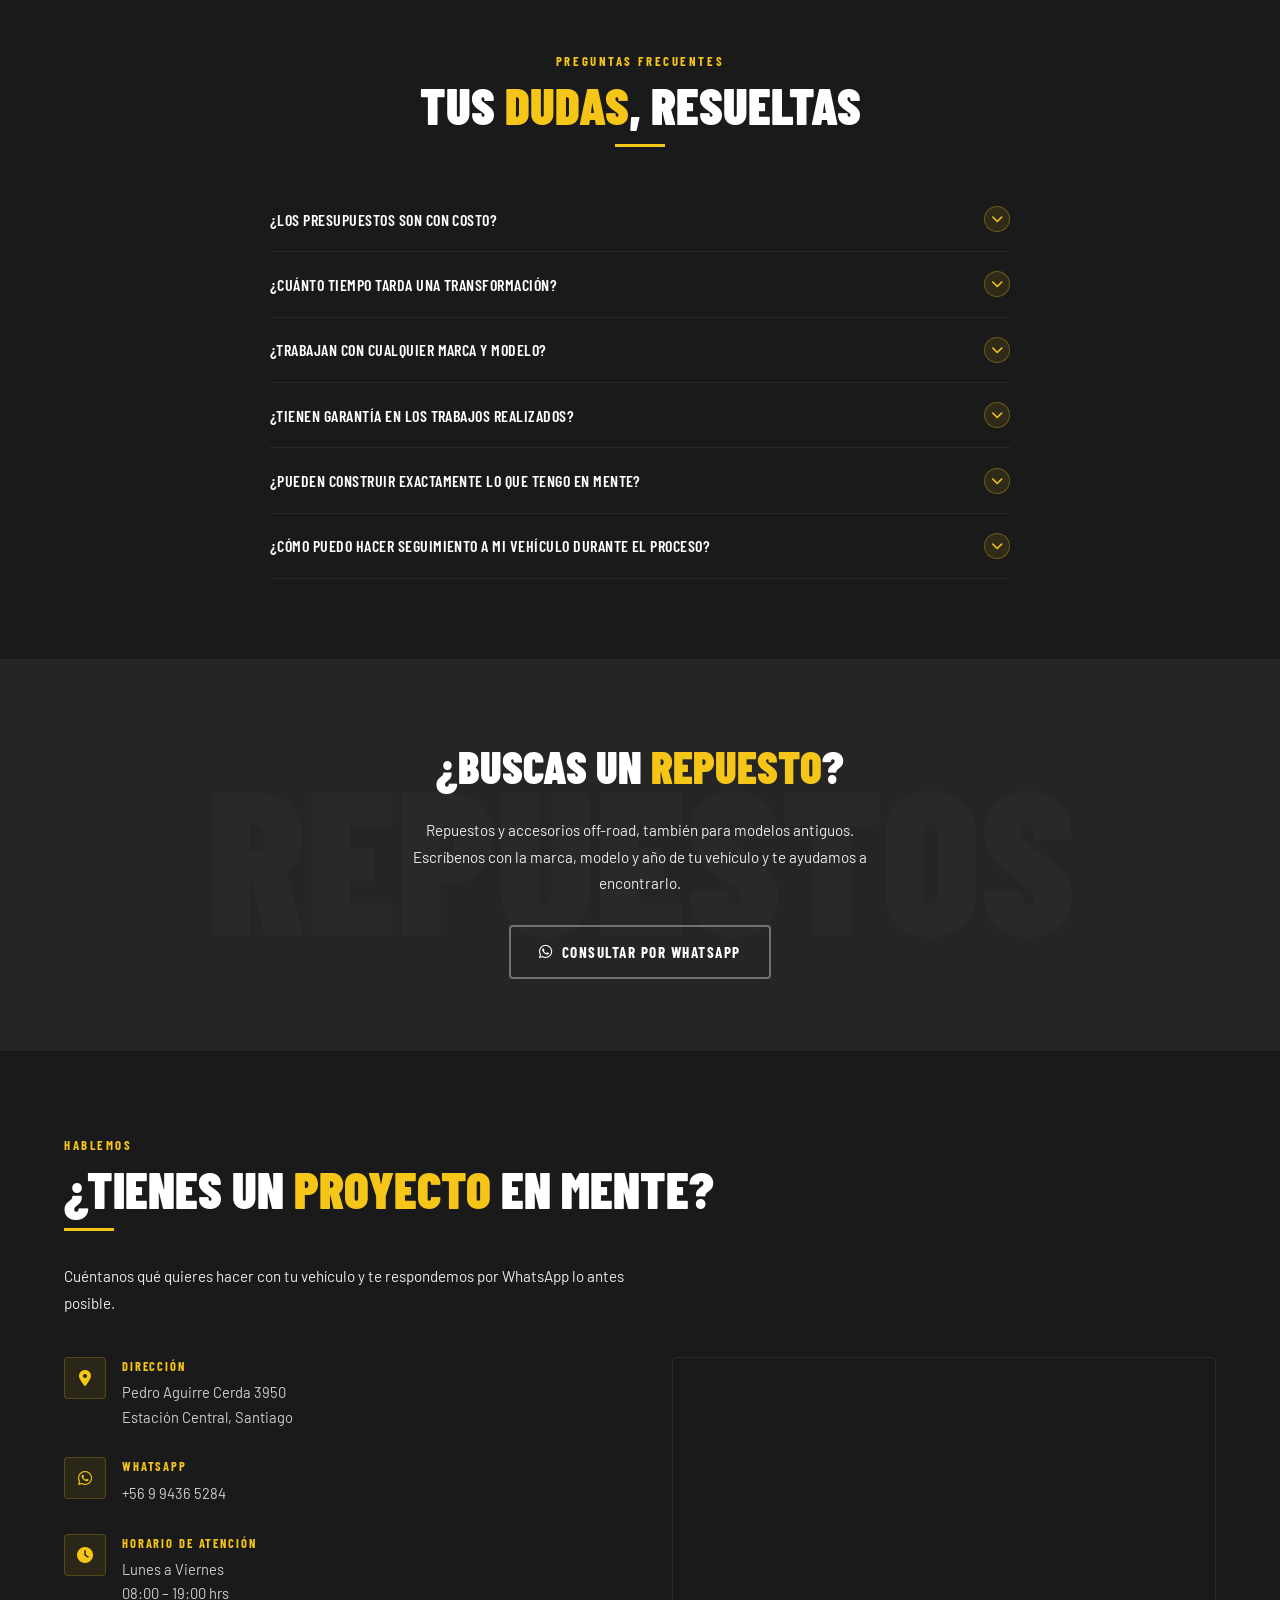
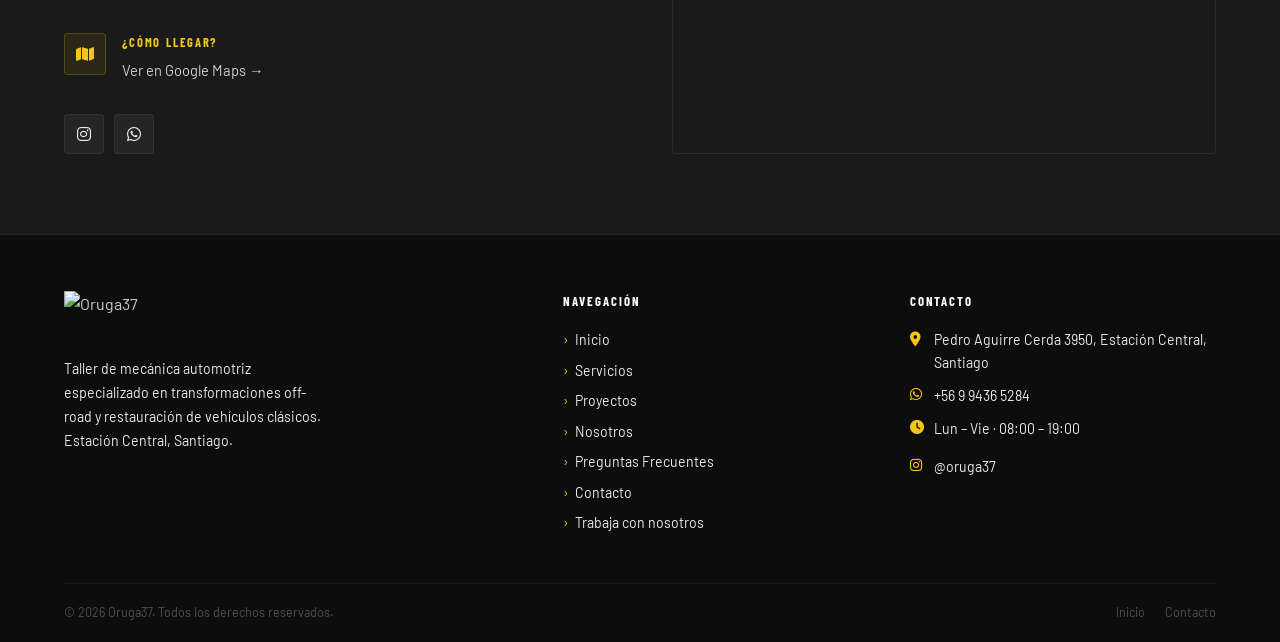
==== commit b1c76bf2: "Instala Google Analytics 4 (G-TE3QY1VRCF) Co-Authored-By: Claude Opus 5.5 <noreply@anthropic.com> Cl" ====
--- a/index.html
+++ b/index.html
@@ -1,14 +1,57 @@
 <!DOCTYPE html>
 <html lang="es">
 <head>
+  <!-- Google Analytics 4 -->
+  <script async src="https://www.googletagmanager.com/gtag/js?id=G-TE3QY1VRCF"></script>
+  <script>
+    window.dataLayer = window.dataLayer || [];
+    function gtag(){dataLayer.push(arguments);}
+    gtag('js', new Date());
+    gtag('config', 'G-TE3QY1VRCF');
+  </script>
+
   <meta charset="UTF-8" />
   <meta name="viewport" content="width=device-width, initial-scale=1.0" />
   <meta name="description" content="Oruga37 — Taller de mecánica automotriz especializado en transformaciones off-road y restauración de vehículos clásicos. Estación Central, Santiago." />
-  <meta name="keywords" content="taller off road, suspensión a medida, 4x4, restauración clásicos, mecánica automotriz, Santiago" />
-  <meta property="og:title" content="Oruga37 — Cuéntanos tu idea, nosotros la construimos" />
+    <meta property="og:title" content="Oruga37 — Cuéntanos tu idea, nosotros la construimos" />
   <meta property="og:description" content="Taller especializado en transformaciones mecánicas off-road y restauración de vehículos clásicos en Estación Central, Santiago." />
   <meta property="og:type" content="website" />
   <title>Oruga37 — Taller Off-Road Santiago</title>
+  <meta property="og:url" content="https://www.oruga37.cl/" />
+  <meta property="og:image" content="https://www.oruga37.cl/img/hero/hero.jpg" />
+  <meta property="og:locale" content="es_CL" />
+  <meta property="og:site_name" content="Oruga37" />
+  <link rel="canonical" href="https://www.oruga37.cl/" />
+
+  <!-- Datos estructurados: ficha del taller para Google -->
+  <script type="application/ld+json">
+  {
+    "@context": "https://schema.org",
+    "@type": "AutoRepair",
+    "name": "Oruga37",
+    "description": "Taller de mecánica automotriz especializado en transformaciones off-road, suspensión a medida y restauración de vehículos clásicos.",
+    "url": "https://www.oruga37.cl/",
+    "logo": "https://www.oruga37.cl/img/logo2.png",
+    "image": "https://www.oruga37.cl/img/hero/hero.jpg",
+    "telephone": "+56994365284",
+    "address": {
+      "@type": "PostalAddress",
+      "streetAddress": "Pedro Aguirre Cerda 3950",
+      "addressLocality": "Estación Central",
+      "addressRegion": "Región Metropolitana",
+      "addressCountry": "CL"
+    },
+    "openingHoursSpecification": [{
+      "@type": "OpeningHoursSpecification",
+      "dayOfWeek": ["Monday","Tuesday","Wednesday","Thursday","Friday"],
+      "opens": "08:00",
+      "closes": "19:00"
+    }],
+    "areaServed": "Santiago",
+    "sameAs": ["https://instagram.com/oruga37"],
+    "knowsAbout": ["Transformaciones 4x4","Suspensión a medida","Restauración de vehículos clásicos","Refuerzo de chasis","Preparación para competencia off-road","Mecánica general"]
+  }
+  </script>
 
   <!-- Favicon -->
   <link rel="icon" type="image/png" href="img/logo2.png" />
